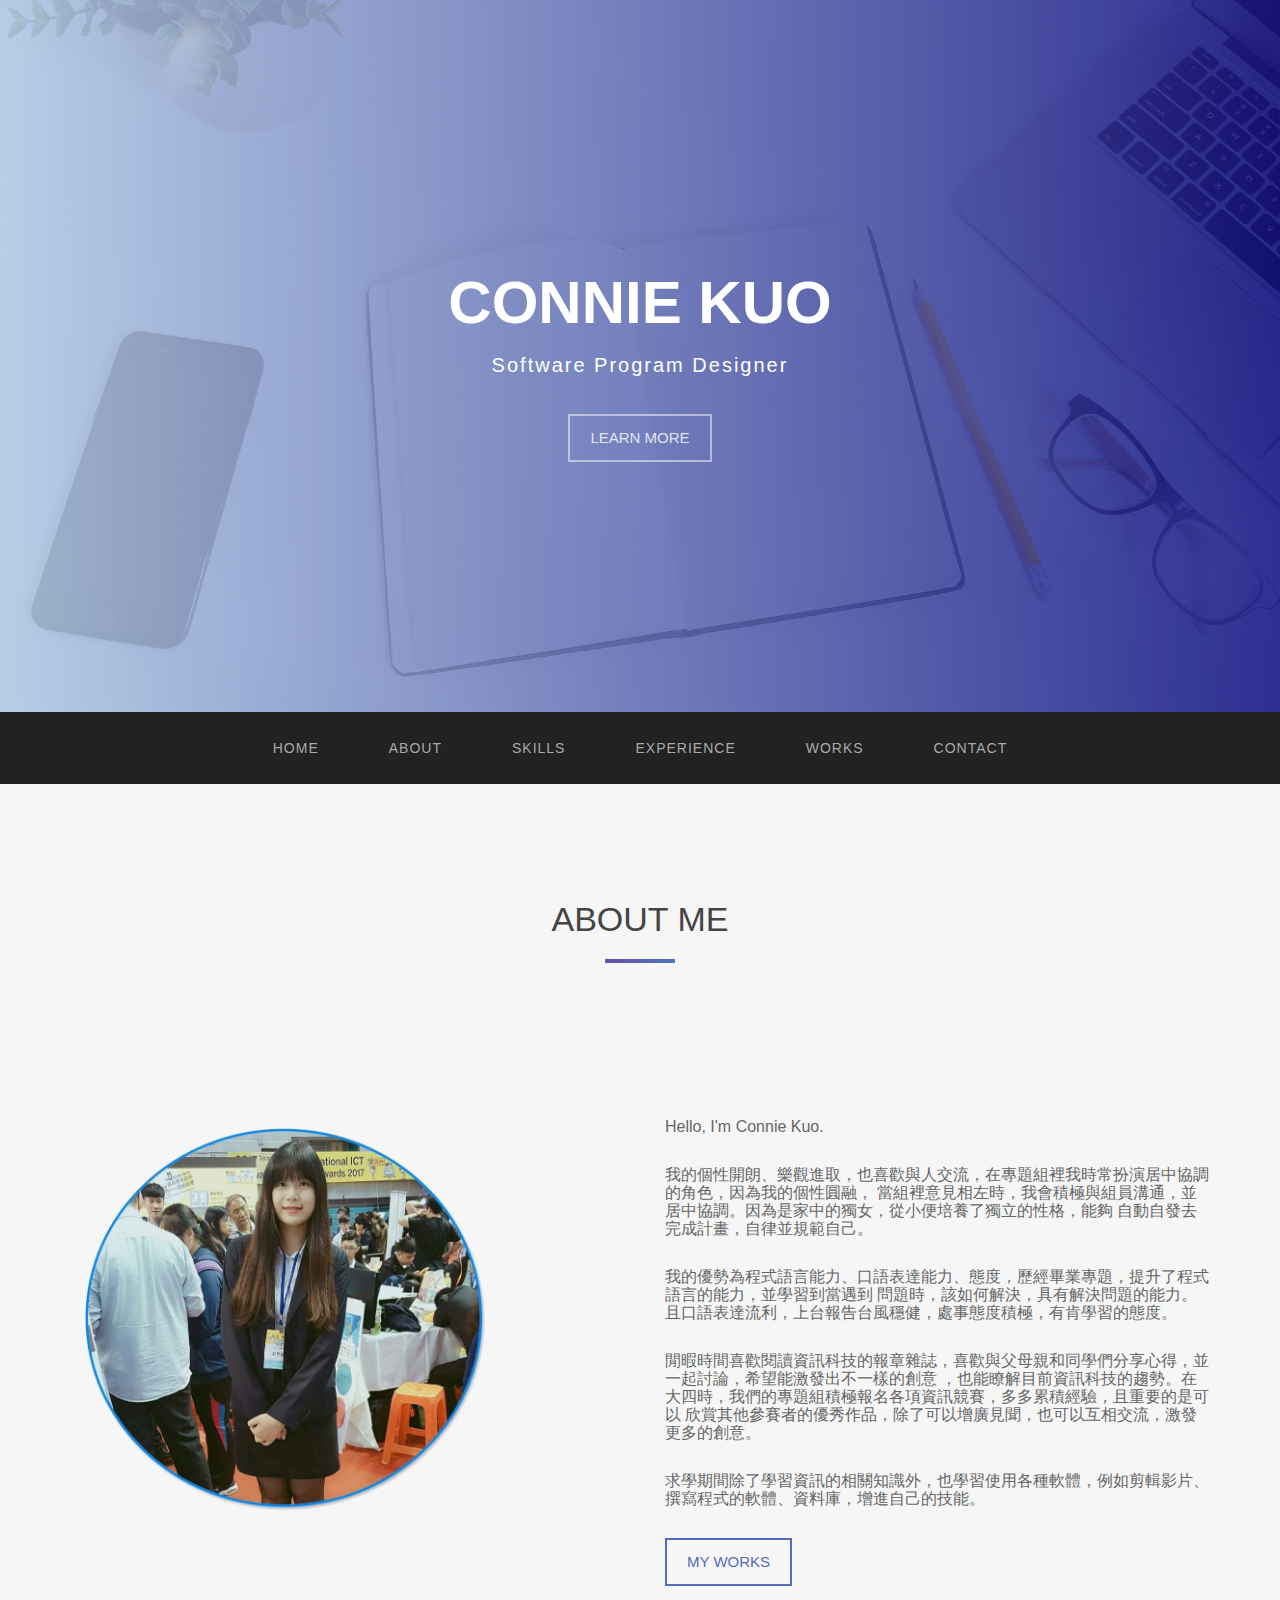
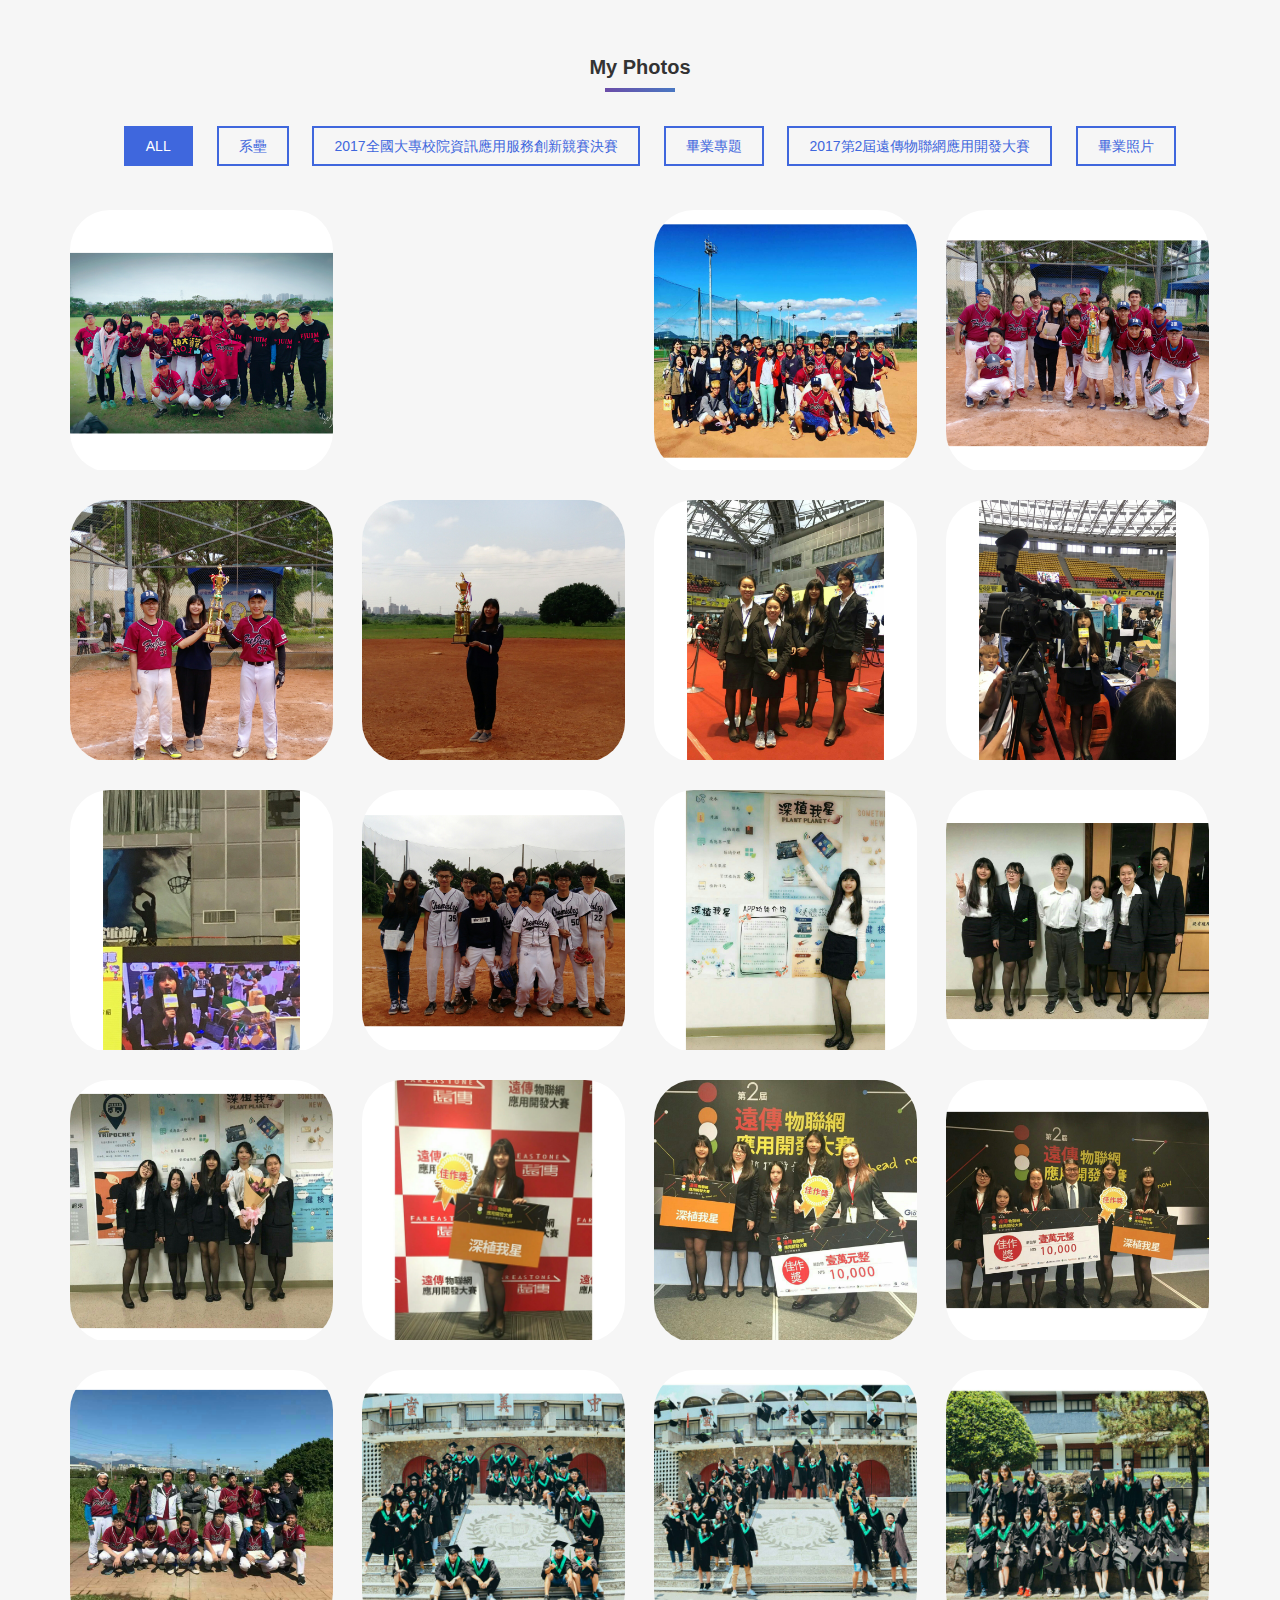
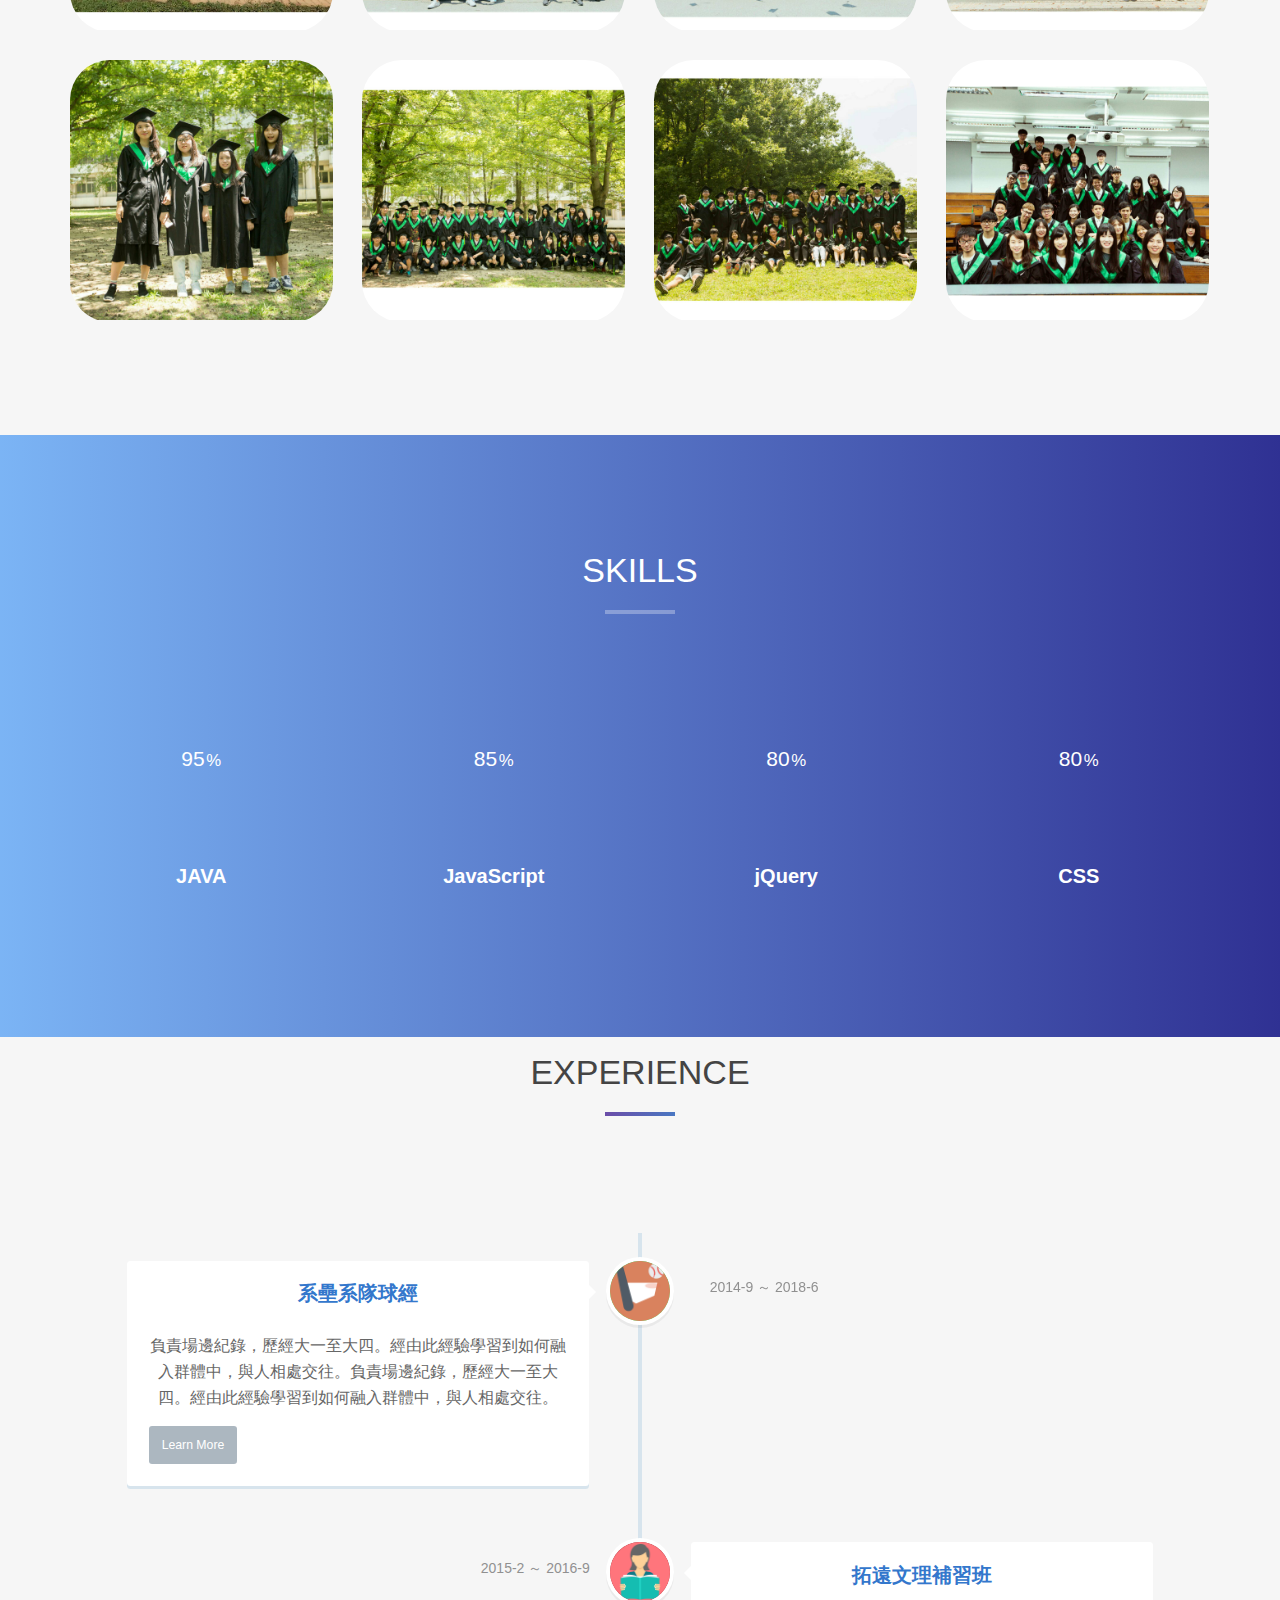
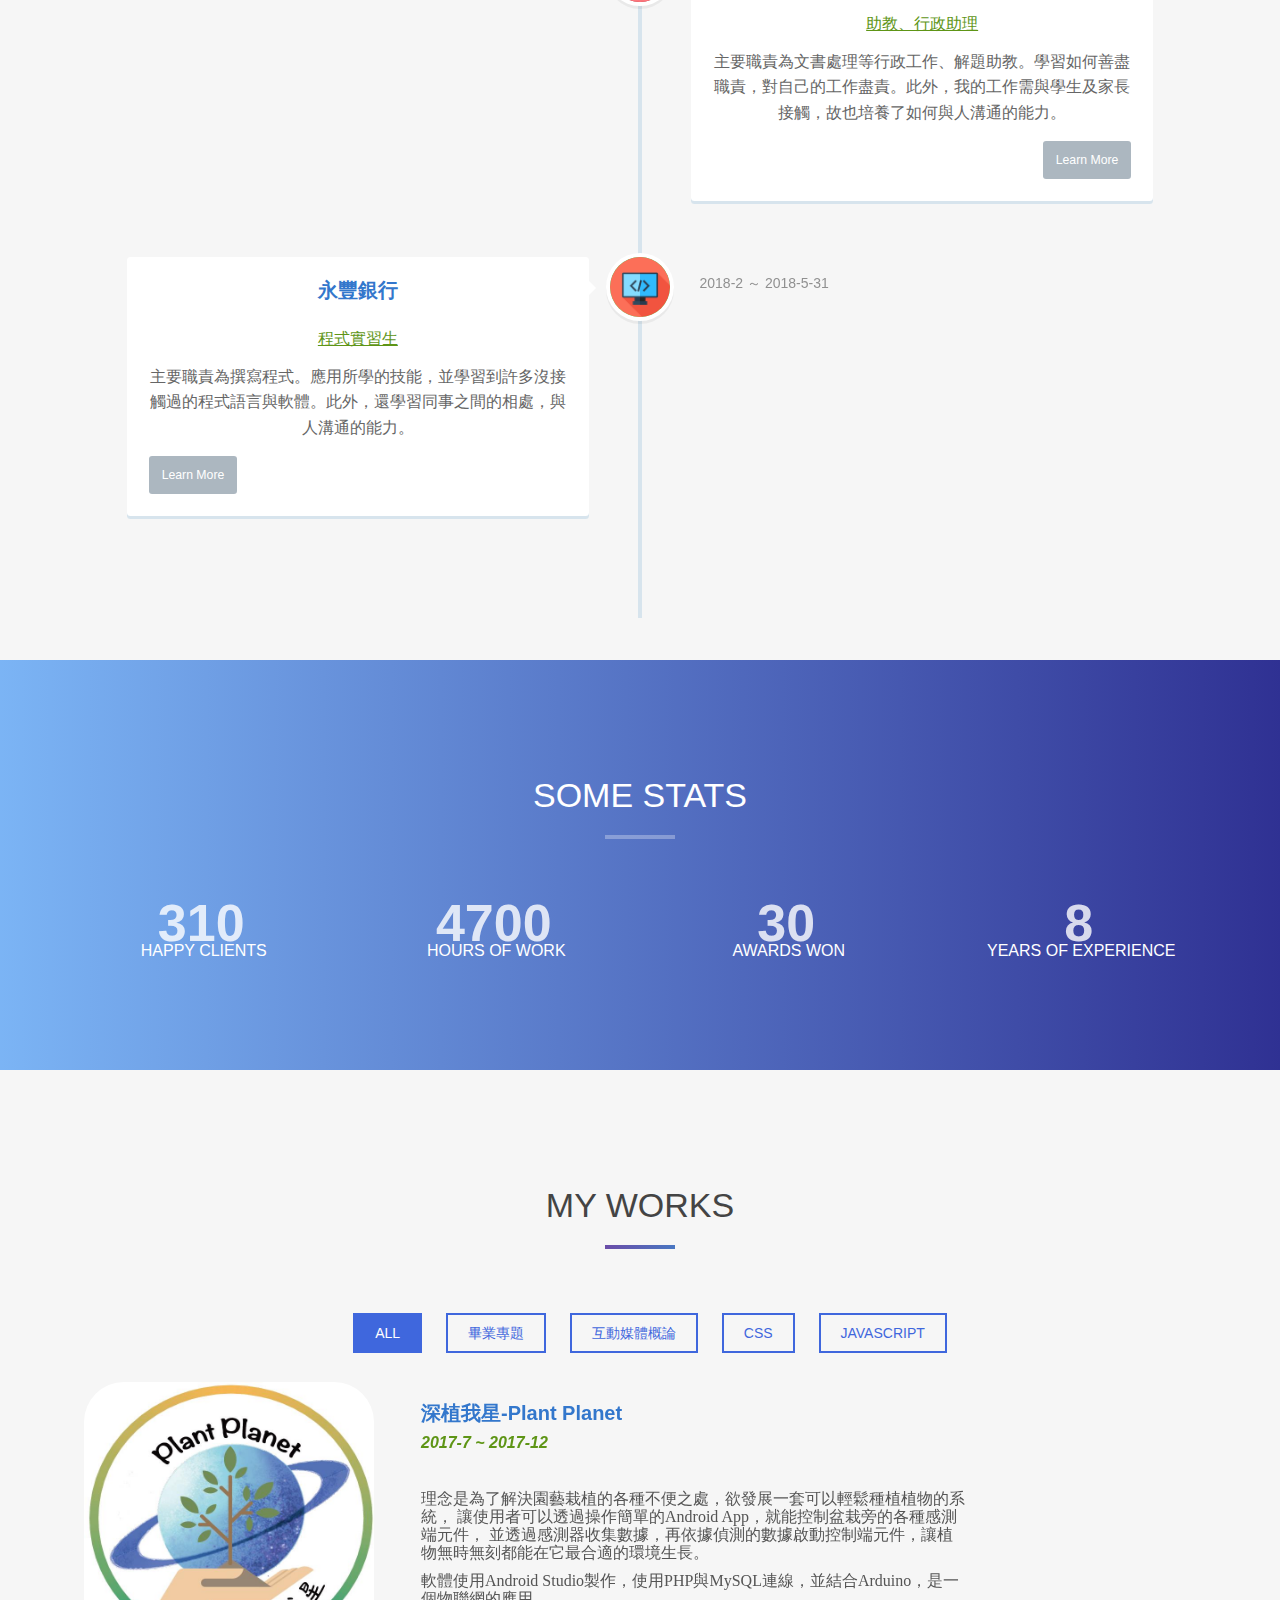
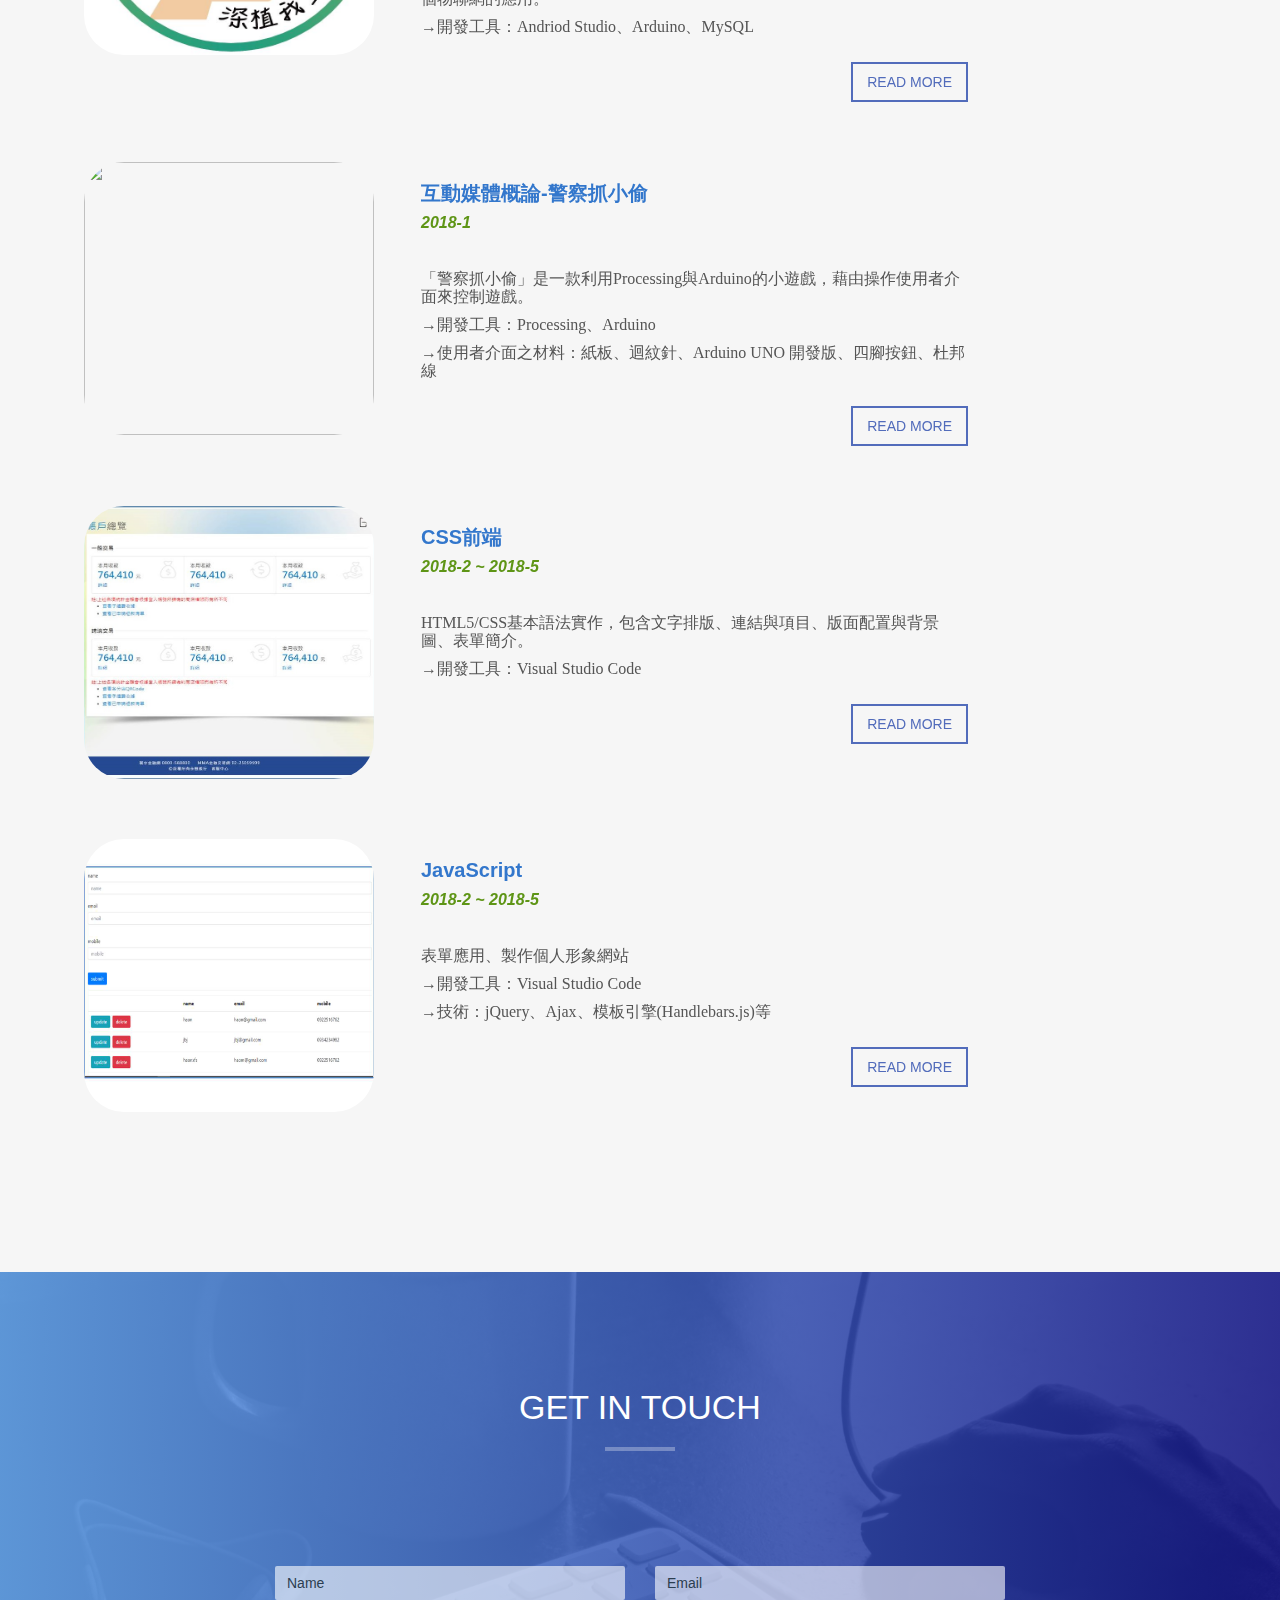
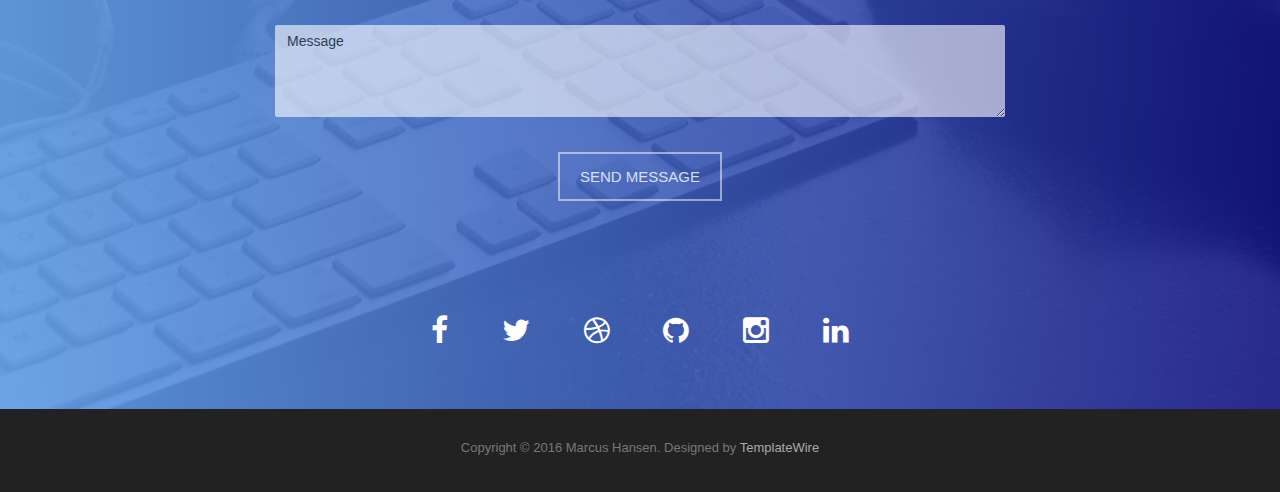
==== index.html @ d09a940c "PersonalWeb0522" ====
<!DOCTYPE html>
<html lang="en">

<head>
  <meta charset="utf-8">
  <meta name="viewport" content="width=device-width, initial-scale=1">
  <title>Marcus Hansen - UX Designer & Front End Developer</title>
  <meta name="description" content="">
  <meta name="author" content="">

  <!-- Favicons
    ================================================== -->
  <link rel="shortcut icon" href="img/favicon.ico" type="image/x-icon">
  <link rel="apple-touch-icon" href="img/apple-touch-icon.png">
  <link rel="apple-touch-icon" sizes="72x72" href="img/apple-touch-icon-72x72.png">
  <link rel="apple-touch-icon" sizes="114x114" href="img/apple-touch-icon-114x114.png">

  <!-- Bootstrap -->
  <link rel="stylesheet" type="text/css" href="css/bootstrap.css">
  <link rel="stylesheet" type="text/css" href="fonts/font-awesome/css/font-awesome.css">

  <!-- Stylesheet
    ================================================== -->
  <link rel="stylesheet" type="text/css" href="css/animate.css">
  <link rel="stylesheet" type="text/css" href="css/style.css">
  <link rel="stylesheet" type="text/css" href="css/jquery.fancybox.css">
  <link rel="stylesheet" type="text/css" href="css/prettyPhoto.css">

  <link href='http://fonts.googleapis.com/css?family=Lato:400,700,900,300' rel='stylesheet' type='text/css'>
  <link href='http://fonts.googleapis.com/css?family=Open+Sans:400,700,800,600,300' rel='stylesheet' type='text/css'>
  <script type="text/javascript" src="js/modernizr.custom.js"></script>

  <!-- HTML5 shim and Respond.js for IE8 support of HTML5 elements and media queries -->
  <!-- WARNING: Respond.js doesn't work if you view the page via file:// -->
  <!--[if lt IE 9]>
      <script src="https://oss.maxcdn.com/html5shiv/3.7.2/html5shiv.min.js"></script>
      <script src="https://oss.maxcdn.com/respond/1.4.2/respond.min.js"></script>
    <![endif]-->
</head>

<body id="page-top" data-spy="scroll" data-target=".navbar-fixed-top">

  <!-- Header -->
  <header id="header">
    <div class="intro text-center">
      <div class="overlay">
        <div class="container">
          <div class="row">
            <div class="intro-text">
              <h1>Connie Kuo</h1>
              <p>Software Program Designer</p>
              <a href="#about" class="btn btn-default btn-lg page-scroll">Learn More</a>
            </div>
          </div>
        </div>
      </div>
    </div>
  </header>
  <!-- Navigation -->
  <div id="nav">
    <nav class="navbar navbar-custom">
      <div class="container">
        <div class="navbar-header">
          <button type="button" class="navbar-toggle" data-toggle="collapse" data-target=".navbar-main-collapse">
            <i class="fa fa-bars"></i>
          </button>
        </div>

        <!-- Collect the nav links, forms, and other content for toggling -->
        <div class="collapse navbar-collapse navbar-main-collapse">
          <ul class="nav navbar-nav">
            <!-- Hidden li included to remove active class from about link when scrolled up past about section -->
            <li class="hidden">
              <a href="#page-top"></a>
            </li>
            <li>
              <a class="page-scroll" href="#page-top">Home</a>
            </li>
            <li>
              <a class="page-scroll" href="#about">About</a>
            </li>
            <li>
              <a class="page-scroll" href="#skills">Skills</a>
            </li>
            <li>
              <a class="page-scroll" href="#testimonials">Experience</a>
            </li>
            <li>
              <a class="page-scroll" href="#portfolio">Works</a>
            </li>
            <li>
              <a class="page-scroll" href="#contact">Contact</a>
            </li>
          </ul>
        </div>
      </div>
    </nav>
  </div>
  <!-- About Section -->
  <div id="about">
    <div class="container">
      <div class="section-title text-center center ">
        <h2>About Me</h2>
        <!-- <div>
          <p>My name is Connie Kuo</p>
        </div> -->
        <hr>
      </div>
      <div class="row">
        <div class="col-xs-12-about col-md-6">
          <img src="img/kuocircle.png" class="about" alt=""> </div>
        <div class="col-xs-12 col-md-6">
          <div class="about-text">
            <p>Hello, I'm Connie Kuo.</p>
            <p>我的個性開朗、樂觀進取，也喜歡與人交流，在專題組裡我時常扮演居中協調的角色，因為我的個性圓融， 當組裡意見相左時，我會積極與組員溝通，並居中協調。因為是家中的獨女，從小便培養了獨立的性格，能夠 自動自發去完成計畫，自律並規範自己。
            </p>
            <p>我的優勢為程式語言能力、口語表達能力、態度，歷經畢業專題，提升了程式語言的能力，並學習到當遇到 問題時，該如何解決，具有解決問題的能力。且口語表達流利，上台報告台風穩健，處事態度積極，有肯學習的態度。
            </p>
            <p>閒暇時間喜歡閱讀資訊科技的報章雜誌，喜歡與父母親和同學們分享心得，並一起討論，希望能激發出不一樣的創意 ，也能瞭解目前資訊科技的趨勢。在大四時，我們的專題組積極報名各項資訊競賽，多多累積經驗，且重要的是可以 欣賞其他參賽者的優秀作品，除了可以增廣見聞，也可以互相交流，激發更多的創意。
            </p>
            <p>求學期間除了學習資訊的相關知識外，也學習使用各種軟體，例如剪輯影片、撰寫程式的軟體、資料庫，增進自己的技能。</p>
            <a href="#portfolio" class="btn btn-primary btn-lg page-scroll">My Works</a>
          </div>
        </div>
      </div>

      <!-- My Photos -->
      <div class="head_title text-center">

        <h4>My Photos</h4>
        <hr>
      </div>
      <div class="categories">
        <ul class="cat">
          <li>
            <ol class="type">
              <li>
                <a href="#" data-filter="*" class="active">All</a>
              </li>
              <li>
                <a href="#" data-filter=".baseball">系壘</a>
              </li>
              <li>
                <a href="#" data-filter=".game1">2017全國大專校院資訊應用服務創新競賽決賽</a>
              </li>
              <li>
                <a href="#" data-filter=".project">畢業專題</a>
              </li>
              <li>
                <a href="#" data-filter=".game2">2017第2屆遠傳物聯網應用開發大賽</a>
              </li>
              <li>
                <a href="#" data-filter=".graduation">畢業照片</a>
              </li>
            </ol>
          </li>
        </ul>
        <div class="clearfix"></div>
      </div>

      <div class="row">

        <div class="portfolio-items">
          <div class="col-sm-6 col-md-3 col-lg-3 baseball">
            <div class="portfolio-item">
              <div class="hover-bg">
                <a href="img/photo1.jpg" title="2017-1-21 大資盃" rel="prettyPhoto">
                  <div class="hover-text">
                    <h4>大資盃</h4>
                    <small>2017-1-21</small>
                  </div>
                  <img src="img/photo1.jpg" class="img-responsive" alt=""> </a>
              </div>
            </div>
          </div>
          <div class="col-sm-6 col-md-3 col-lg-3 baseball">
            <div class="portfolio-item">
              <div class="hover-bg">
                <a href="img/photo2.jpg" title="2017-4-23 資管盃" rel="prettyPhoto">
                  <div class="hover-text">
                    <h4>資管盃</h4>
                    <small>2017-4-23</small>
                  </div>
                  <img src="img/photo2.jpg" class="img-responsive" alt=""> </a>
              </div>
            </div>
          </div>
          <div class="col-sm-6 col-md-3 col-lg-3 baseball">
            <div class="portfolio-item">
              <div class="hover-bg">
                <a href="img/photo3.jpg" title="2017-1-4 聯盟賽" rel="prettyPhoto">
                  <div class="hover-text">
                    <h4>聯盟賽</h4>
                    <small>2017-1-4</small>
                  </div>
                  <img src="img/photo3.jpg" class="img-responsive" alt=""> </a>
              </div>
            </div>
          </div>
          <div class="col-sm-6 col-md-3 col-lg-3 baseball">
            <div class="portfolio-item">
              <div class="hover-bg">
                <a href="img/photo4.jpg" title="2017-5-7 北資盃 季軍" rel="prettyPhoto">
                  <div class="hover-text">
                    <h4>北資盃 季軍</h4>
                    <small>2017-5-7</small>
                  </div>
                  <img src="img/photo4.jpg" class="img-responsive" alt=""> </a>
              </div>
            </div>
          </div>
          <div class="col-sm-6 col-md-3 col-lg-3 baseball">
            <div class="portfolio-item">
              <div class="hover-bg">
                <a href="img/photo5.jpg" title="2017-5-7 北資盃 季軍" rel="prettyPhoto">
                  <div class="hover-text">
                    <h4>北資盃 季軍</h4>
                    <small>2017-5-7</small>
                  </div>
                  <img src="img/photo5.jpg" class="img-responsive" alt=""> </a>
              </div>
            </div>
          </div>
          <div class="col-sm-6 col-md-3 col-lg-3 baseball">
            <div class="portfolio-item">
              <div class="hover-bg">
                <a href="img/photo6.jpg" title="2017-5-7 北資盃 季軍" rel="prettyPhoto">
                  <div class="hover-text">
                    <h4>北資盃 季軍</h4>
                    <small>2017-5-7</small>
                  </div>
                  <img src="img/photo6.jpg" class="img-responsive" alt=""> </a>
              </div>
            </div>
          </div>
          <div class="col-sm-6 col-md-3 col-lg-3 branding game1">
            <div class="portfolio-item">
              <div class="hover-bg">
                <a href="img/photo7.jpg" title="2017全國大專校院資訊應用服務創新競賽決賽" rel="prettyPhoto">
                  <div class="hover-text">
                    <h4>2017全國大專校院資訊應用服務創新競賽決賽</h4>
                    <small>2017-11-4</small>
                  </div>
                  <img src="img/photo7.jpg" class="img-responsive" alt=""> </a>
              </div>
            </div>
          </div>
          <div class="col-sm-6 col-md-3 col-lg-3 game1">
            <div class="portfolio-item">
              <div class="hover-bg">
                <a href="img/photo8.jpg" title="2017全國大專校院資訊應用服務創新競賽決賽" rel="prettyPhoto">
                  <div class="hover-text">
                    <h4>2017全國大專校院資訊應用服務創新競賽決賽</h4>
                    <small>2017-11-4</small>
                  </div>
                  <img src="img/photo8.jpg" class="img-responsive" alt=""> </a>
              </div>
            </div>
          </div>
          <div class="col-sm-6 col-md-3 col-lg-3 game1">
            <div class="portfolio-item">
              <div class="hover-bg">
                <a href="img/photo9.jpg" title="2017全國大專校院資訊應用服務創新競賽決賽" rel="prettyPhoto">
                  <div class="hover-text">
                    <h4>2017全國大專校院資訊應用服務創新競賽決賽</h4>
                    <small>2017-11-4</small>
                  </div>
                  <img src="img/photo9.jpg" class="img-responsive" alt=""> </a>
              </div>
            </div>
          </div>
          <div class="col-sm-6 col-md-3 col-lg-3 baseball">
            <div class="portfolio-item">
              <div class="hover-bg">
                <a href="img/photo10.jpg" title="2017-5-7 新生盃" rel="prettyPhoto">
                  <div class="hover-text">
                    <h4>新生盃</h4>
                    <small>2017-5-7</small>
                  </div>
                  <img src="img/photo10.jpg" class="img-responsive" alt=""> </a>
              </div>
            </div>
          </div>
          <div class="col-sm-6 col-md-3 col-lg-3 project">
            <div class="portfolio-item">
              <div class="hover-bg">
                <a href="img/photo11.jpg" title="畢業專題" rel="prettyPhoto">
                  <div class="hover-text">
                    <h4>畢業專題</h4>
                    <small>2017-12-16</small>
                  </div>
                  <img src="img/photo11.jpg" class="img-responsive" alt=""> </a>
              </div>
            </div>
          </div>
          <div class="col-sm-6 col-md-3 col-lg-3 project">
            <div class="portfolio-item">
              <div class="hover-bg">
                <a href="img/photo12.jpg" title="畢業專題" rel="prettyPhoto">
                  <div class="hover-text">
                    <h4>畢業專題</h4>
                    <small>2017-12-16</small>
                  </div>
                  <img src="img/photo12.jpg" class="img-responsive" alt=""> </a>
              </div>
            </div>
          </div>
          <div class="col-sm-6 col-md-3 col-lg-3 project">
            <div class="portfolio-item">
              <div class="hover-bg">
                <a href="img/photo13.jpg" title="畢業專題" rel="prettyPhoto">
                  <div class="hover-text">
                    <h4>畢業專題</h4>
                    <small>2017-12-16</small>
                  </div>
                  <img src="img/photo13.jpg" class="img-responsive" alt=""> </a>
              </div>
            </div>
          </div>
          <div class="col-sm-6 col-md-3 col-lg-3 game2">
            <div class="portfolio-item">
              <div class="hover-bg">
                <a href="img/photo14.jpg" title="2017第2屆遠傳物聯網應用開發大賽" rel="prettyPhoto">
                  <div class="hover-text">
                    <h4>2017 第2屆遠傳物聯網應用開發大賽</h4>
                    <small>2017-12-19</small>
                  </div>
                  <img src="img/photo14.jpg" class="img-responsive" alt=""> </a>
              </div>
            </div>
          </div>
          <div class="col-sm-6 col-md-3 col-lg-3 game2">
            <div class="portfolio-item">
              <div class="hover-bg">
                <a href="img/photo15.jpg" title="2017第2屆遠傳物聯網應用開發大賽" rel="prettyPhoto">
                  <div class="hover-text">
                    <h4>2017 第2屆遠傳物聯網應用開發大賽</h4>
                    <small>2017-12-19</small>
                  </div>
                  <img src="img/photo15.jpg" class="img-responsive" alt=""> </a>
              </div>
            </div>
          </div>
          <div class="col-sm-6 col-md-3 col-lg-3 game2">
            <div class="portfolio-item">
              <div class="hover-bg">
                <a href="img/photo16.jpg" title="2017第2屆遠傳物聯網應用開發大賽" rel="prettyPhoto">
                  <div class="hover-text">
                    <h4>2017 第2屆遠傳物聯網應用開發大賽</h4>
                    <small>2017-12-19</small>
                  </div>
                  <img src="img/photo16.jpg" class="img-responsive" alt=""> </a>
              </div>
            </div>
          </div>
          <div class="col-sm-6 col-md-3 col-lg-3 baseball">
            <div class="portfolio-item">
              <div class="hover-bg">
                <a href="img/photo17.jpg" title="2018-3-10 真理盃" rel="prettyPhoto">
                  <div class="hover-text">
                    <h4>真理盃</h4>
                    <small>2018-3-10</small>
                  </div>
                  <img src="img/photo17.jpg" class="img-responsive" alt=""> </a>
              </div>
            </div>
          </div>
          <div class="col-sm-6 col-md-3 col-lg-3 graduation">
            <div class="portfolio-item">
              <div class="hover-bg">
                <a href="img/photo18.jpg" title="103級資管乙班畢業合照" rel="prettyPhoto">
                  <div class="hover-text">
                    <h4>103級資管乙班畢業合照</h4>
                    <small>2018-5-18</small>
                  </div>
                  <img src="img/photo18.jpg" class="img-responsive" alt=""> </a>
              </div>
            </div>
          </div>
          <div class="col-sm-6 col-md-3 col-lg-3 graduation">
            <div class="portfolio-item">
              <div class="hover-bg">
                <a href="img/photo19.jpg" title="103級資管乙班畢業合照" rel="prettyPhoto">
                  <div class="hover-text">
                    <h4>103級資管乙班畢業合照</h4>
                    <small>2018-5-18</small>
                  </div>
                  <img src="img/photo19.jpg" class="img-responsive" alt=""> </a>
              </div>
            </div>
          </div>
          <div class="col-sm-6 col-md-3 col-lg-3 graduation">
            <div class="portfolio-item">
              <div class="hover-bg">
                <a href="img/photo20.jpg" title="103級資管乙班畢業合照" rel="prettyPhoto">
                  <div class="hover-text">
                    <h4>103級資管乙班畢業合照</h4>
                    <small>2018-5-18</small>
                  </div>
                  <img src="img/photo20.jpg" class="img-responsive" alt=""> </a>
              </div>
            </div>
          </div>
          <div class="col-sm-6 col-md-3 col-lg-3 graduation">
            <div class="portfolio-item">
              <div class="hover-bg">
                <a href="img/photo21.jpg" title="103級資管乙班畢業合照" rel="prettyPhoto">
                  <div class="hover-text">
                    <h4>103級資管乙班畢業合照</h4>
                    <small>2018-5-18</small>
                  </div>
                  <img src="img/photo21.jpg" class="img-responsive" alt=""> </a>
              </div>
            </div>
          </div>
          <div class="col-sm-6 col-md-3 col-lg-3 graduation">
            <div class="portfolio-item">
              <div class="hover-bg">
                <a href="img/photo22.jpg" title="103級資管乙班畢業合照" rel="prettyPhoto">
                  <div class="hover-text">
                    <h4>103級資管乙班畢業合照</h4>
                    <small>2018-5-18</small>
                  </div>
                  <img src="img/photo22.jpg" class="img-responsive" alt=""> </a>
              </div>
            </div>
          </div>
          <div class="col-sm-6 col-md-3 col-lg-3 graduation">
            <div class="portfolio-item">
              <div class="hover-bg">
                <a href="img/photo23.jpg" title="103級資管乙班畢業合照" rel="prettyPhoto">
                  <div class="hover-text">
                    <h4>103級資管乙班畢業合照</h4>
                    <small>2018-5-18</small>
                  </div>
                  <img src="img/photo23.jpg" class="img-responsive" alt=""> </a>
              </div>
            </div>
          </div>
          <div class="col-sm-6 col-md-3 col-lg-3 graduation">
            <div class="portfolio-item">
              <div class="hover-bg">
                <a href="img/photo24.jpg" title="103級資管乙班畢業合照" rel="prettyPhoto">
                  <div class="hover-text">
                    <h4>103級資管乙班畢業合照</h4>
                    <small>2018-5-18</small>
                  </div>
                  <img src="img/photo24.jpg" class="img-responsive" alt=""> </a>
              </div>
            </div>
          </div>


        </div>
      </div>

    </div>
  </div>
  <!-- Skills Section -->
  <div id="skills" class="text-center">
    <div class="container">
      <div class="section-title center">
        <h2>Skills</h2>
        <hr>
      </div>
      <div class="row">
        <div class="col-md-3 col-sm-6 skill">
          <span class="chart" data-percent="95">
            <span class="percent">95</span>
          </span>
          <h4>JAVA</h4>
        </div>
        <div class="col-md-3 col-sm-6 skill">
          <span class="chart" data-percent="85">
            <span class="percent">85</span>
          </span>
          <h4>JavaScript</h4>
        </div>
        <div class="col-md-3 col-sm-6 skill">
          <span class="chart" data-percent="80">
            <span class="percent">80</span>
          </span>
          <h4>jQuery</h4>
        </div>
        <div class="col-md-3 col-sm-6 skill">
          <span class="chart" data-percent="80">
            <span class="percent">80</span>
          </span>
          <h4>CSS</h4>
        </div>

      </div>
    </div>
  </div>
  <!-- Testimonials Section -->
  <div id="testimonials" class="text-center">
    <div class="container">
      <div class="section-title center">
        <h2>Experience</h2>
        <hr>
      </div>

      <section id="cd-timeline" class="cd-container">
        <div class="cd-timeline-block">
          <div class="cd-timeline-img cd-picture">
            <img src="img/baseball.png" alt="Picture">
          </div>

          <div class="cd-timeline-content">
            <h2>系壘系隊球經</h2>
            <p>負責場邊紀錄，歷經大一至大四。經由此經驗學習到如何融入群體中，與人相處交往。負責場邊紀錄，歷經大一至大四。經由此經驗學習到如何融入群體中，與人相處交往。</p>
            <a href="http://www.helloweba.net/javascript/285.html" class="cd-read-more" target="_blank">Learn More</a>
            <span class="cd-date">2014-9 ～ 2018-6</span>
          </div>
        </div>
        <div class="cd-timeline-block">
          <div class="cd-timeline-img cd-movie">
            <img src="img/learning.png" alt="Movie">
          </div>

          <div class="cd-timeline-content">
            <h2>拓遠文理補習班</h2>
            <div class="job">
              <u>助教、行政助理</u>
            </div>
            <p>主要職責為文書處理等行政工作、解題助教。學習如何善盡職責，對自己的工作盡責。此外，我的工作需與學生及家長接觸，故也培養了如何與人溝通的能力。</p>
            <a href="http://www.helloweba.net/javascript/284.html" class="cd-read-more" target="_blank">Learn More</a>
            <span class="cd-date">2015-2 ～ 2016-9</span>
          </div>
        </div>
        <div class="cd-timeline-block">
          <div class="cd-timeline-img cd-picture">
            <img src="img/programmer.png" alt="Picture">
          </div>

          <div class="cd-timeline-content">
            <h2>永豐銀行</h2>
            <div class="job">
              <u>程式實習生</u>
            </div>
            <p>主要職責為撰寫程式。應用所學的技能，並學習到許多沒接觸過的程式語言與軟體。此外，還學習同事之間的相處，與人溝通的能力。</p>
            <a href="http://www.helloweba.net/javascript/283.html" class="cd-read-more" target="_blank">Learn More</a>
            <span class="cd-date">2018-2 ～ 2018-5-31</span>
          </div>
        </div>

        <div class="ad_76090">
          <script src="/js/ad_js/bd_76090.js" type="text/javascript"></script>
        </div>
        <br/>
      </section>


    </div>
  </div>
  </div>

  <!-- <div id="testimonials" class="text-center">
    <div class="container">
      <div class="section-title center">
        <h2>Experience</h2>
        <hr>
      </div>
      <div class="row">
        <div class="col-md-10 col-md-offset-1">
          <div class="row testimonials">
            <div class="col-sm-4">
              <blockquote>
                <i class="fa fa-quote-left"></i>
                <p>Lorem ipsum dolor sit amet, consectetur adipiscing elitduis sed dapibus leo nec ornare.</p>
                <div class="clients-name">
                  <p>
                    <strong>John Doe</strong>
                    <br>
                    <em>CEO, Company Inc.</em>
                  </p>
                </div>
              </blockquote>
            </div>
            <div class="col-sm-4">
              <blockquote>
                <i class="fa fa-quote-left"></i>
                <p>Lorem ipsum dolor sit amet, consectetur adipiscing elitduis sed dapibus leo nec ornare.</p>
                <div class="clients-name">
                  <p>
                    <strong>Jane Doe</strong>
                    <br>
                    <em>CEO, Company Inc.</em>
                  </p>
                </div>
              </blockquote>
            </div>
            <div class="col-sm-4">
              <blockquote>
                <i class="fa fa-quote-left"></i>
                <p>Lorem ipsum dolor sit amet, consectetur adipiscing elitduis sed dapibus leo nec ornare.</p>
                <div class="clients-name">
                  <p>
                    <strong>Chris Smith</strong>
                    <br>
                    <em>CEO, Company Inc.</em>
                  </p>
                </div>
              </blockquote>
            </div>
          </div>
        </div>
      </div>
    </div>
  </div> -->
  <!-- Achievements Section -->
  <div id="achievements" class="text-center">
    <div class="container">
      <div class="section-title center">
        <h2>Some Stats</h2>
        <hr>
      </div>
      <div class="row">
        <div class="col-md-3 col-sm-3 wow fadeInDown" data-wow-delay="200ms">
          <div class="achievement-box">
            <span class="count">310</span>
            <h4>Happy Clients</h4>
          </div>
        </div>
        <div class="col-md-3 col-sm-3 wow fadeInDown" data-wow-delay="400ms">
          <div class="achievement-box">
            <span class="count">4700</span>
            <h4>Hours of Work</h4>
          </div>
        </div>
        <div class="col-md-3 col-sm-3 wow fadeInDown" data-wow-delay="600ms">
          <div class="achievement-box">
            <span class="count">30</span>
            <h4>Awards Won</h4>
          </div>
        </div>
        <div class="col-md-3 col-sm-3 wow fadeInDown" data-wow-delay="800ms">
          <div class="achievement-box">
            <span class="count">8</span>
            <h4>Years of Experience</h4>
          </div>
        </div>
      </div>
    </div>
  </div>

  <!-- Work Section -->
  <div id="portfolio">
    <div class="container">
      <div class="section-title text-center center">
        <h2>My Works</h2>
        <hr>
      </div>
      <div class="categories">
        <ul class="cat">
          <li>
            <ol class="type">
              <li>
                <a href="#" data-filter="*" class="active">All</a>
              </li>
              <li>
                <a href="#" data-filter=".project">畢業專題</a>
              </li>
              <li>
                <a href="#" data-filter=".arduino">互動媒體概論</a>
              </li>
              <li>
                <a href="#" data-filter=".css">CSS</a>
              </li>
              <li>
                <a href="#" data-filter=".js">JavaScript</a>
              </li>
            </ol>
          </li>
        </ul>
        <div class="clearfix"></div>
      </div>
      <!-- 畢業專題 -->

      <div class="s-media-left s-layout-mediaLeft s-repeatable">
        <div>
          <div class="portfolio-items">

            <div data-sorting-index="0" class="s-repeatable-item project">

              <div class="clearfix">
                <!-- img -->
                <div class="s-rva">
                  <div class="s-item-media-wrapper five columns offset-one s-left-in-row s-rva-media">
                    <div class="s-item-media-group">
                      <div class="s-component s-media">
                        <div>
                          <div class="s-component-content">
                            <div>
                              <div class="s-ratio-box" style="max-width: 720px; max-height: 585px;">
                                <div class="s-ratio-fill" style="padding-bottom: 94%;"></div>
                                <div>
                                  <img alt title class="crop-default lazyloaded" data-description width="720" height="585" src="img/plantplanet.jpg">
                                </div>
                              </div>
                            </div>
                          </div>
                        </div>
                      </div>
                    </div>
                  </div>
                  <!-- words -->

                  <div class="nine columns s-right-in-row s-rva-text">
                    <div class="s-item-text-group half-offset-left s-animation-page-slide_in">
                      <div class="s-item-title">
                        <div class="s-component s-text">
                          <h3 class="s-component-content s-font-heading">
                            <p>
                              <a href="img/plantplanet.jpg" title="Project description" rel="prettyPhoto">深植我星-Plant Planet</a>
                            </p>
                          </h3>
                        </div>
                      </div>
                      <div class="s-item-subtitle">
                        <div class="s-component s-text">
                          <h6 class="s-component-content s-font-body">
                            <p>
                              <strong>
                                <strong></strong>
                                <em>2017-7 ~ 2017-12</em>
                              </strong>
                            </p>
                          </h6>
                        </div>
                      </div>
                      <div class="s-item-text">
                        <div class="s-component s-text">
                          <div class="s-component-content s-font-body">
                            <!-- <p>
                              <strong>Los Angeles & New York</strong>
                            </p> -->
                            <p>&nbsp;</p>
                            <p>
                              理念是為了解決園藝栽植的各種不便之處，欲發展一套可以輕鬆種植植物的系統， 讓使用者可以透過操作簡單的Android App，就能控制盆栽旁的各種感測端元件， 並透過感測器收集數據，再依據偵測的數據啟動控制端元件，讓植物無時無刻都能在它最合適的環境生長。
                            </p>
                            <p>
                              軟體使用Android Studio製作，使用PHP與MySQL連線，並結合Arduino，是一個物聯網的應用。
                            </p>
                            <p>→開發工具：Andriod Studio、Arduino、MySQL</p>
                          </div>
                        </div>
                      </div>
                      <div class>
                        <div class="s-text-button">
                          <div class="s-button s-component">
                            <div>
                              <div class="s-component-content s-component-content-button">
                                <a class="s-common-button s-font-body s-small-button btn btn-primary btn-lg page-scroll" href="./project.html" data-component="button"
                                  target="_blank">Read More</a>
                              </div>
                            </div>
                          </div>
                        </div>
                      </div>
                      <div class></div>



                    </div>

                  </div>
                </div>
              </div>


            </div>


            <!-- 互動媒體 -->

            <div data-sorting-index="1" class="s-repeatable-item arduino">

              <div class="clearfix">
                <!-- img -->
                <div class="s-rva">
                  <div class="s-item-media-wrapper five columns offset-one s-left-in-row s-rva-media">
                    <div class="s-item-media-group">
                      <div class="s-component s-media">
                        <div>
                          <div class="s-component-content">
                            <div>
                              <div class="s-ratio-box" style="max-width: 720px; max-height: 585px;">
                                <div class="s-ratio-fill" style="padding-bottom: 94%;"></div>
                                <div>
                                  <img alt title class="crop-default lazyloaded" data-description width="720" height="585" src="img/Hw10.jpg">
                                </div>
                              </div>
                            </div>
                          </div>
                        </div>
                      </div>
                    </div>
                  </div>
                  <!-- words -->

                  <div class="nine columns s-right-in-row s-rva-text">
                    <div class="s-item-text-group half-offset-left s-animation-page-slide_in">
                      <div class="s-item-title">
                        <div class="s-component s-text">
                          <h3 class="s-component-content s-font-heading">
                            <p>
                              <a href="img/Hw10.jpg" title="Project description" rel="prettyPhoto">互動媒體概論-警察抓小偷</a>

                            </p>
                          </h3>
                        </div>
                      </div>
                      <div class="s-item-subtitle">
                        <div class="s-component s-text">
                          <h6 class="s-component-content s-font-body">
                            <p>
                              <strong>
                                <strong></strong>
                                <em>2018-1</em>
                              </strong>
                            </p>
                          </h6>
                        </div>
                      </div>
                      <div class="s-item-text">
                        <div class="s-component s-text">
                          <div class="s-component-content s-font-body">
                            <!-- <p>
                              <strong>Los Angeles & New York</strong>
                            </p> -->
                            <p>&nbsp;</p>
                            <p>
                              「警察抓小偷」是一款利用Processing與Arduino的小遊戲，藉由操作使用者介面來控制遊戲。
                            </p>
                            <p>
                              →開發工具：Processing、Arduino</p>
                            <p>→使用者介面之材料：紙板、迴紋針、Arduino UNO 開發版、四腳按鈕、杜邦線</p>
                          </div>
                        </div>
                      </div>

                      <div class>
                        <div class="s-text-button">
                          <div class="s-button s-component">
                            <div>
                              <div class="s-component-content s-component-content-button">
                                <a class="s-common-button s-font-body s-small-button btn btn-primary btn-lg page-scroll" href="./arduino.html" data-component="button"
                                  target="_blank">Read More</a>
                              </div>
                            </div>
                          </div>
                        </div>
                      </div>

                      <div class></div>
                    </div>
                  </div>
                </div>
              </div>

            </div>

            <!-- css -->

            <div data-sorting-index="1" class="s-repeatable-item css">

              <div class="clearfix">
                <!-- img -->
                <div class="s-rva">
                  <div class="s-item-media-wrapper five columns offset-one s-left-in-row s-rva-media">
                    <div class="s-item-media-group">
                      <div class="s-component s-media">
                        <div>
                          <div class="s-component-content">
                            <div>
                              <div class="s-ratio-box" style="max-width: 720px; max-height: 585px;">
                                <div class="s-ratio-fill" style="padding-bottom: 94%;"></div>
                                <div>
                                  <img alt title class="crop-default lazyloaded" data-description width="720" height="585" src="img/css.jpg">
                                </div>
                              </div>
                            </div>
                          </div>
                        </div>
                      </div>
                    </div>
                  </div>
                  <!-- words -->

                  <div class="nine columns s-right-in-row s-rva-text">
                    <div class="s-item-text-group half-offset-left s-animation-page-slide_in">
                      <div class="s-item-title">
                        <div class="s-component s-text">
                          <h3 class="s-component-content s-font-heading">
                            <p>
                              <a href="img/css.jpg" title="Project description" rel="prettyPhoto">CSS前端</a>

                            </p>
                          </h3>
                        </div>
                      </div>
                      <div class="s-item-subtitle">
                        <div class="s-component s-text">
                          <h6 class="s-component-content s-font-body">
                            <p>
                              <strong>
                                <strong></strong>
                                <em>2018-2 ~ 2018-5</em>
                              </strong>
                            </p>
                          </h6>
                        </div>
                      </div>
                      <div class="s-item-text">
                        <div class="s-component s-text">
                          <div class="s-component-content s-font-body">
                            <!-- <p>
                              <strong>Los Angeles & New York</strong>
                            </p> -->
                            <p>&nbsp;</p>
                            <p>
                              HTML5/CSS基本語法實作，包含文字排版、連結與項目、版面配置與背景圖、表單簡介。
                            </p>
                            <p>→開發工具：Visual Studio Code</p>
                          </div>
                        </div>
                      </div>

                      <div class>
                        <div class="s-text-button">
                          <div class="s-button s-component">
                            <div>
                              <div class="s-component-content s-component-content-button">
                                <a class="s-common-button s-font-body s-small-button btn btn-primary btn-lg page-scroll" href="./css.html" data-component="button"
                                  target="_blank">Read More</a>
                              </div>
                            </div>
                          </div>
                        </div>
                      </div>

                      <div class></div>
                    </div>
                  </div>
                </div>
              </div>
            </div>


            <!-- JavaScript -->

            <div data-sorting-index="1" class="s-repeatable-item js">

              <div class="clearfix">
                <!-- img -->
                <div class="s-rva">
                  <div class="s-item-media-wrapper five columns offset-one s-left-in-row s-rva-media">
                    <div class="s-item-media-group">
                      <div class="s-component s-media">
                        <div>
                          <div class="s-component-content">
                            <div>
                              <div class="s-ratio-box" style="max-width: 720px; max-height: 585px;">
                                <div class="s-ratio-fill" style="padding-bottom: 94%;"></div>
                                <div>
                                  <img alt title class="crop-default lazyloaded" data-description width="720" height="585" src="img/js.jpg">
                                </div>
                              </div>
                            </div>
                          </div>
                        </div>
                      </div>
                    </div>
                  </div>
                  <!-- words -->

                  <div class="nine columns s-right-in-row s-rva-text">
                    <div class="s-item-text-group half-offset-left s-animation-page-slide_in">
                      <div class="s-item-title">
                        <div class="s-component s-text">
                          <h3 class="s-component-content s-font-heading">
                            <p>
                              <a href="img/js.jpg" title="Project description" rel="prettyPhoto">JavaScript</a>

                            </p>
                          </h3>
                        </div>
                      </div>
                      <div class="s-item-subtitle">
                        <div class="s-component s-text">
                          <h6 class="s-component-content s-font-body">
                            <p>
                              <strong>
                                <strong></strong>
                                <em>2018-2 ~ 2018-5</em>
                              </strong>
                            </p>
                          </h6>
                        </div>
                      </div>
                      <div class="s-item-text">
                        <div class="s-component s-text">
                          <div class="s-component-content s-font-body">
                            <!-- <p>
                              <strong>Los Angeles & New York</strong>
                            </p> -->
                            <p>&nbsp;</p>
                            <p>
                              表單應用、製作個人形象網站
                            </p>
                            <p>→開發工具：Visual Studio Code</p>
                            <p>→技術：jQuery、Ajax、模板引擎(Handlebars.js)等</p>
                          </div>
                        </div>
                      </div>

                      <div class>
                        <div class="s-text-button">
                          <div class="s-button s-component">
                            <div>
                              <div class="s-component-content s-component-content-button">
                                <a class="s-common-button s-font-body s-small-button btn btn-primary btn-lg page-scroll" href="./js.html" data-component="button"
                                  target="_blank">Read More</a>
                              </div>
                            </div>
                          </div>
                        </div>
                      </div>

                      <div class></div>
                    </div>
                  </div>
                </div>
              </div>
            </div>
          </div>
        </div>
      </div>




      <!--  
      <div class="row">
        <div class="portfolio-items">
          <div class="col-sm-6 col-md-3 col-lg-3 web">
            <div class="portfolio-item">
              <div class="hover-bg"> <a href="img/portfolio/01-large.jpg" title="Project description" rel="prettyPhoto">
                <div class="hover-text">
                  <h4>Project Title</h4>
                  <small>Web Design</small> </div>
                <img src="img/portfolio/01-small.jpg" class="img-responsive" alt="Project Title"> </a> </div>
            </div>
          </div>
          <div class="col-sm-6 col-md-3 col-lg-3 app">
            <div class="portfolio-item">
              <div class="hover-bg"> <a href="img/portfolio/02-large.jpg" title="Project description" rel="prettyPhoto">
                <div class="hover-text">
                  <h4>Project Title</h4>
                  <small>App Development</small> </div>
                <img src="img/portfolio/02-small.jpg" class="img-responsive" alt="Project Title"> </a> </div>
            </div>
          </div>
          <div class="col-sm-6 col-md-3 col-lg-3 web">
            <div class="portfolio-item">
              <div class="hover-bg"> <a href="img/portfolio/03-large.jpg" title="Project description" rel="prettyPhoto">
                <div class="hover-text">
                  <h4>Project Title</h4>
                  <small>Web Design</small> </div>
                <img src="img/portfolio/03-small.jpg" class="img-responsive" alt="Project Title"> </a> </div>
            </div>
          </div>
          <div class="col-sm-6 col-md-3 col-lg-3 web">
            <div class="portfolio-item">
              <div class="hover-bg"> <a href="img/portfolio/04-large.jpg" title="Project description" rel="prettyPhoto">
                <div class="hover-text">
                  <h4>Project Title</h4>
                  <small>Web Design</small> </div>
                <img src="img/portfolio/04-small.jpg" class="img-responsive" alt="Project Title"> </a> </div>
            </div>
          </div>
          <div class="col-sm-6 col-md-3 col-lg-3 app">
            <div class="portfolio-item">
              <div class="hover-bg"> <a href="img/portfolio/05-large.jpg" title="Project description" rel="prettyPhoto">
                <div class="hover-text">
                  <h4>Project Title</h4>
                  <small>App Development</small> </div>
                <img src="img/portfolio/05-small.jpg" class="img-responsive" alt="Project Title"> </a> </div>
            </div>
          </div>
          <div class="col-sm-6 col-md-3 col-lg-3 branding">
            <div class="portfolio-item">
              <div class="hover-bg"> <a href="img/portfolio/06-large.jpg" title="Project description" rel="prettyPhoto">
                <div class="hover-text">
                  <h4>Project Title</h4>
                  <small>Branding</small> </div>
                <img src="img/portfolio/06-small.jpg" class="img-responsive" alt="Project Title"> </a> </div>
            </div>
          </div>
          <div class="col-sm-6 col-md-3 col-lg-3 branding app">
            <div class="portfolio-item">
              <div class="hover-bg"> <a href="img/portfolio/07-large.jpg" title="Project description" rel="prettyPhoto">
                <div class="hover-text">
                  <h4>Project Title</h4>
                  <small>App Development, Branding</small> </div>
                <img src="img/portfolio/07-small.jpg" class="img-responsive" alt="Project Title"> </a> </div>
            </div>
          </div>
          <div class="col-sm-6 col-md-3 col-lg-3 web">
            <div class="portfolio-item">
              <div class="hover-bg"> <a href="img/portfolio/08-large.jpg" title="Project description" rel="prettyPhoto">
                <div class="hover-text">
                  <h4>Project Title</h4>
                  <small>Web Design</small> </div>
                <img src="img/portfolio/08-small.jpg" class="img-responsive" alt="Project Title"> </a> </div>
            </div>
          </div>
        </div>
      </div>-->
    </div>
  </div>

  <!-- Contact Section -->
  <div id="contact" class="text-center">
    <div class="overlay">
      <div class="container">
        <div class="section-title center">
          <h2>Get In Touch</h2>
          <hr>
        </div>
        <div class="col-md-8 col-md-offset-2">
          <form name="sentMessage" id="contactForm" novalidate>
            <div class="row">
              <div class="col-md-6">
                <div class="form-group">
                  <input type="text" id="name" class="form-control" placeholder="Name" required="required">
                  <p class="help-block text-danger"></p>
                </div>
              </div>
              <div class="col-md-6">
                <div class="form-group">
                  <input type="email" id="email" class="form-control" placeholder="Email" required="required">
                  <p class="help-block text-danger"></p>
                </div>
              </div>
            </div>
            <div class="form-group">
              <textarea name="message" id="message" class="form-control" rows="4" placeholder="Message" required></textarea>
              <p class="help-block text-danger"></p>
            </div>
            <div id="success"></div>
            <button type="submit" class="btn btn-default">Send Message</button>
          </form>
          <div class="social">
            <ul>
              <li>
                <a href="#">
                  <i class="fa fa-facebook"></i>
                </a>
              </li>
              <li>
                <a href="#">
                  <i class="fa fa-twitter"></i>
                </a>
              </li>
              <li>
                <a href="#">
                  <i class="fa fa-dribbble"></i>
                </a>
              </li>
              <li>
                <a href="#">
                  <i class="fa fa-github"></i>
                </a>
              </li>
              <li>
                <a href="#">
                  <i class="fa fa-instagram"></i>
                </a>
              </li>
              <li>
                <a href="#">
                  <i class="fa fa-linkedin"></i>
                </a>
              </li>
            </ul>
          </div>
        </div>
      </div>
    </div>
  </div>
  <div id="footer">
    <div class="container text-center">
      <div class="fnav">
        <p>Copyright &copy; 2016 Marcus Hansen. Designed by
          <a href="http://www.templatewire.com" rel="nofollow">TemplateWire</a>
        </p>
      </div>
    </div>
  </div>
  <script type="text/javascript" src="js/jquery.1.11.1.js"></script>
  <script type="text/javascript" src="js/bootstrap.js"></script>
  <script type="text/javascript" src="js/SmoothScroll.js"></script>
  <script type="text/javascript" src="js/easypiechart.js"></script>
  <script type="text/javascript" src="js/jquery.prettyPhoto.js"></script>
  <script type="text/javascript" src="js/jquery.isotope.js"></script>
  <script type="text/javascript" src="js/jquery.counterup.js"></script>
  <script type="text/javascript" src="js/waypoints.js"></script>
  <script type="text/javascript" src="js/jqBootstrapValidation.js"></script>
  <script type="text/javascript" src="js/contact_me.js"></script>
  <script type="text/javascript" src="js/jquery.fancybox.pack.js"></script>
  <script type="text/javascript" src="js/main.js"></script>
</body>

</html>
---- css/style.css ----
body,
html {
	font-family: 'Open Sans', sans-serif;
	text-rendering: optimizeLegibility !important;
	-webkit-font-smoothing: antialiased !important;
	color: #666;
	width: 100% !important;
	height: 100% !important;
	font-size: 102%;
	font: 14px/18px "Microsoft Yahei", Tahoma, Helvetica, Arial, Verdana, "\5b8b\4f53", sans-serif;
}

h1 {
	font-weight: 700;
}

h1 strong {
	font-weight: 900;
}

h2 {
	line-height: 20px;
	margin: 0;
	color: #444;
	font-weight: 400;
	margin-bottom: 30px;
	font-size: 34px;
	text-transform: uppercase;
}

h3,
h4 {
	color: #333;
	font-size: 20px;
	font-weight: 600;
}

h5 {
	text-transform: uppercase;
	font-weight: 700;
	line-height: 20px;
}

p {
	font-size: 16px;
}

p.intro {
	font-size: 16px;
	margin: 12px 0 0;
	line-height: 24px;
	font-family: 'Open Sans', sans-serif;
}

a {
	color: #222;
}

.s-item-title a {
	color: #37c;
	font-size: 20px;
}

.s-item-subtitle p {
	color: #5e9516;
	font-size: 16px;
}

.s-item-text p {
	color: #555;
	font-size: 16px;
	font-family: 'Microsoft JhengHei';
}

a:hover,
a:focus {
	text-decoration: none;
	color: #526cbb;
}

ul,
ol {
	list-style: none;
}

.clearfix:after {
	visibility: hidden;
	display: block;
	font-size: 0;
	content: " ";
	clear: both;
	height: 0;
}

.clearfix {
	display: inline-block;
}

* html .clearfix {
	height: 1%;
}

.clearfix {
	display: block;
}

ul,
ol {
	padding: 0;
	webkit-padding: 0;
	moz-padding: 0;
}

hr {
	height: 4px;
	width: 70px;
	text-align: center;
	position: relative;
	/* Permalink - use to edit and share this gradient: http://colorzilla.com/gradient-editor/#6b4da8+0,4977c2+100 */
	background: rgb(107, 77, 168);
	/* Old browsers */
	background: -moz-linear-gradient(left, rgba(107, 77, 168, 1) 0%, rgba(73, 119, 194, 1) 100%);
	/* FF3.6-15 */
	background: -webkit-linear-gradient(left, rgba(107, 77, 168, 1) 0%, rgba(73, 119, 194, 1) 100%);
	/* Chrome10-25,Safari5.1-6 */
	background: linear-gradient(to right, rgba(107, 77, 168, 1) 0%, rgba(73, 119, 194, 1) 100%);
	/* W3C, IE10+, FF16+, Chrome26+, Opera12+, Safari7+ */
	filter: progid:DXImageTransform.Microsoft.gradient( startColorstr='#6b4da8', endColorstr='#4977c2', GradientType=1);
	/* IE6-9 */
	margin: 0 auto;
	margin-bottom: 30px;
	border: 0;
}

/* Navigation */

#nav {
	z-index: 9999;
}

#nav.affix {
	position: fixed;
	top: 0;
	width: 100%
}

.navbar .navbar-nav {
	display: inline-block;
	float: none;
	vertical-align: top;
}

.navbar .navbar-collapse {
	text-align: center;
}

.navbar-custom {
	margin-bottom: 0;
	background-color: #222;
	border-radius: 0px;
	padding: 10px 0;
}

.navbar-custom .navbar-brand {
	font-weight: 600;
}

.navbar-custom .navbar-brand:focus {
	outline: 0;
}

.navbar-custom .navbar-brand .navbar-toggle {
	padding: 4px 6px;
	font-size: 16px;
	color: #fff;
}

.navbar-custom .navbar-brand .navbar-toggle:focus,
.navbar-custom .navbar-brand .navbar-toggle:active {
	outline: 0;
}

.navbar-custom a {
	color: #aaa;
}

.navbar-custom .nav li a {
	margin: 0 20px;
	text-transform: uppercase;
	letter-spacing: 1px;
	-webkit-transition: background .3s ease-in-out;
	-moz-transition: background .3s ease-in-out;
	transition: background .3s ease-in-out;
}

.navbar-custom .nav li a:hover {
	outline: 0;
	color: #526cbb;
	background-color: transparent;
}

.navbar-custom .nav li a:focus,
.navbar-custom .nav li a:active {
	outline: 0;
	background-color: transparent;
	color: #526cbb;
}

.navbar-custom .nav li.active {
	outline: 0;
}

.navbar-custom .nav li.active a {
	background-color: rgba(255, 255, 255, .3);
}

.navbar-custom .nav li.active a:hover {
	color: #fff;
}

.btn-default {
	color: rgba(255, 255, 255, 0.8);
	background-color: transparent;
	border: 2px solid rgba(255, 255, 255, 0.5);
	padding: 12px 20px;
	margin: 0;
	font-size: 15px;
	border-radius: 0;
	text-transform: uppercase;
}

.btn-default:hover,
.btn-default:focus,
.btn-default.focus,
.btn-default:active,
.btn-default.active {
	color: #fff;
	background-color: #222;
	border-color: #222;
}

.btn-primary {
	color: #526cbb;
	background-color: transparent;
	padding: 12px 20px;
	border: 2px solid #526cbb;
	border-radius: 0;
	text-transform: uppercase;
	font-size: 15px;
	font-weight: 400;
}

.btn-primary:hover,
.btn-primary:focus,
.btn-primary.focus,
.btn-primary:active,
.btn-primary.active {
	color: #fff;
	background-color: #526cbb;
	border-color: #526cbb;
}

.btn-primary i.fa {
	margin-right: 10px;
}

.btn:active,
.btn.active {
	background-image: none;
	outline: 0;
	-webkit-box-shadow: none;
	box-shadow: none;
}

a:focus,
.btn:focus,
.btn:active:focus,
.btn.active:focus,
.btn.focus,
.btn:active.focus,
.btn.active.focus {
	outline: none;
	outline-offset: none;
}

/* Home Section */

.intro {
	display: table;
	width: 100%;
	height: auto;
	text-align: center;
	color: #fff;
	background: url(../img/home-bg.jpg) no-repeat center center;
	-webkit-background-size: cover;
	-moz-background-size: cover;
	background-size: cover;
	-o-background-size: cover;
}

.intro .overlay {
	padding: 100px 0;
	/* Permalink - use to edit and share this gradient: http://colorzilla.com/gradient-editor/#6b4da8+0,4977c2+100&0.85+0,0.85+100 */
	background: -moz-linear-gradient(left, rgba(180, 205, 233, 0.85) 0%, rgba(11, 13, 128, 0.85) 100%);
	/* FF3.6-15 */
	background: -webkit-linear-gradient(left, rgba(180, 205, 233, 0.85) 0%, rgba(11, 13, 128, 0.85) 100%);
	/* Chrome10-25,Safari5.1-6 */
	background: linear-gradient(to right, rgba(180, 205, 233, 0.85) 0%, rgba(11, 13, 128, 0.85) 100%);
	/* W3C, IE10+, FF16+, Chrome26+, Opera12+, Safari7+ */
	filter: progid:DXImageTransform.Microsoft.gradient( startColorstr='#d96b4da8', endColorstr='#d94977c2', GradientType=1);
	/* IE6-9 */
}

.section-title.center {
	padding: 25px 0 45px 0;
}

/* About Section */

#about {
	padding: 100px 0;
	background: #f6f6f6;
}

#about .about-text {
	margin-left: 10px;
	margin-top: 80px;
}

.col-xs-12-about img{
	padding: 90px 0px 0px 15px;
    width: 100%;
} 

#about p {
	margin-top: 20px;
	margin-bottom: 30px;
}

/* Skills Section */

#skills {
	padding: 100px 0;
	/* Permalink - use to edit and share this gradient: http://colorzilla.com/gradient-editor/#6b4da8+0,4977c2+100 */
	background: rgb(107, 77, 168);
	/* Old browsers */
	background: -moz-linear-gradient(left, rgba(100, 167, 243, 0.85) 0%, rgba(11, 13, 128, 0.85) 100%);
	/* FF3.6-15 */
	background: -webkit-linear-gradient(left, rgba(100, 167, 243, 0.85) 0%, rgba(11, 13, 128, 0.85) 100%);
	/* Chrome10-25,Safari5.1-6 */
	background: linear-gradient(to right, rgba(100, 167, 243, 0.85) 0%, rgba(11, 13, 128, 0.85) 100%);
	/* W3C, IE10+, FF16+, Chrome26+, Opera12+, Safari7+ */
	filter: progid:DXImageTransform.Microsoft.gradient( startColorstr='#6b4da8', endColorstr='#4977c2', GradientType=1);
	/* IE6-9 */
}

#skills h2 {
	color: #fff;
}

#skills hr {
	background: rgba(255, 255, 255, 0.3);
}

#skills .skill {
	margin-bottom: 40px;
	text-align: center;
	padding: 0px;
}

#skills .skill h4 {
	font-weight: 600;
	color: #fff;
}

.chart {
	position: relative;
	display: inline-block;
	width: 140px;
	height: 140px;
	margin-bottom: 26px;
	text-align: center;
}

.chart canvas {
	position: absolute;
	top: 0;
	left: 0;
}

.percent {
	display: inline-block;
	font-size: 21px;
	color: #fff;
	line-height: 140px;
	z-index: 2;
}

.percent:after {
	content: '%';
	margin-left: 0.1em;
	font-size: .8em;
}

/* Portfolio Section */

#portfolio {
	padding: 100px 0;
	background: #f6f6f6;
}

.categories {
	padding-bottom: 30px;
	text-align: center;
}

ul.cat li {
	display: inline-block;
}

ol.type li {
	display: inline-block;
	margin-left: 20px;
	text-transform: uppercase;
}

ol.type li a {
	background: transparent;
	border: 2px solid #3f67dd;
	color: #3f67dd;
	padding: 10px 20px;
}

ol.type li a.active {
	background: #3f67dd;
	color: #fff;
}

ol.type li a:hover {
	background: #3f67dd;
	color: #fff;
}

.isotope-item {
	z-index: 2
}

.isotope-hidden.isotope-item {
	z-index: 1
}

.isotope,
.isotope .isotope-item {
	/* change duration value to whatever you like */
	-webkit-transition-duration: 0.8s;
	-moz-transition-duration: 0.8s;
	transition-duration: 0.8s;
}

.isotope-item {
	margin-right: -1px;
	-webkit-backface-visibility: hidden;
	backface-visibility: hidden;
}

.isotope {
	-webkit-backface-visibility: hidden;
	backface-visibility: hidden;
	-webkit-transition-property: height, width;
	-moz-transition-property: height, width;
	transition-property: height, width;
}

.isotope .isotope-item {
	-webkit-backface-visibility: hidden;
	backface-visibility: hidden;
	-webkit-transition-property: -webkit-transform, opacity;
	-moz-transition-property: -moz-transform, opacity;
	transition-property: transform, opacity;
}

.portfolio-item {
	margin: 15px 0;
	-webkit-transition: all 0.5s ease-out;
	-moz-transition: all 0.5s ease-out;
	-ms-transition: all 0.5s ease-out;
	-o-transition: all 0.5s ease-out;
	transition: all 0.5s ease-out;
}

.portfolio-item:hover {
	-webkit-transform: scale(1.1);
	-moz-transform: scale(1.1);
	-ms-transform: scale(1.1);
	-o-transform: scale(1.1);
	transform: scale(1.1);
}

.portfolio-item .hover-bg {
	height: 260px;
	overflow: hidden;
	position: relative;
}

.hover-bg .hover-text {
	position: absolute;
	text-align: center;
	margin: 0 auto;
	color: #ffffff;
	background: rgba(0, 0, 0, 0.66);
	padding: 33% 0 0 0;
	height: 100%;
	width: 100%;
	opacity: 0;
	transition: all 0.5s;
}

.hover-bg .hover-text>h4 {
	opacity: 0;
	color: #fff;
	font-weight: 400;
	-webkit-transform: translateY(100%);
	transform: translateY(100%);
	transition: all 0.3s;
}

.hover-bg:hover .hover-text>h4 {
	opacity: 1;
	-webkit-backface-visibility: hidden;
	-webkit-transform: translateY(0);
	transform: translateY(0);
}

.hover-bg .hover-text>i {
	opacity: 0;
	-webkit-transform: translateY(0);
	transform: translateY(0);
	transition: all 0.3s;
}

.hover-bg:hover .hover-text>i {
	opacity: 1;
	-webkit-backface-visibility: hidden;
	-webkit-transform: translateY(100%);
	transform: translateY(100%);
}

.hover-bg:hover .hover-text {
	opacity: 1;
}

#portfolio i.fa {
	font-size: 20px;
	padding: 5px;
	color: #E87E04;
}

/* Achivements Section */

#achievements {
	padding: 100px 0;
	/* Permalink - use to edit and share this gradient: http://colorzilla.com/gradient-editor/#6b4da8+0,4977c2+100 */
	background: rgb(107, 77, 168);
	/* Old browsers */
	background: -moz-linear-gradient(left, rgba(100, 167, 243, 0.85) 0%, rgba(11, 13, 128, 0.85) 100%);
	/* FF3.6-15 */
	background: -webkit-linear-gradient(left, rgba(100, 167, 243, 0.85) 0%, rgba(11, 13, 128, 0.85) 100%);
	/* Chrome10-25,Safari5.1-6 */
	background: linear-gradient(to right, rgba(100, 167, 243, 0.85) 0%, rgba(11, 13, 128, 0.85) 100%);
	/* W3C, IE10+, FF16+, Chrome26+, Opera12+, Safari7+ */
	filter: progid:DXImageTransform.Microsoft.gradient( startColorstr='#6b4da8', endColorstr='#4977c2', GradientType=1);
	/* IE6-9 */
}

#achievements h2 {
	color: #fff;
}

#achievements hr {
	background: rgba(255, 255, 255, 0.3);
}

.achievement-box h4 {
	color: #fff;
	font-size: 16px;
	font-weight: 400;
	margin-left: 5px;
	text-transform: uppercase;
}

.achievement-box span.count {
	font-size: 52px;
	font-weight: 600;
	display: block;
	color: rgba(255, 255, 255, 0.8);
	padding: 0;
	margin: 0;
}

/* Testimonials Section */

#testimonials {
	/* padding: 0 0 100px 0; */
	background: #F6F6F6;
}

#testimonials blockquote {
	position: relative;
	margin-top: 20px;
	border: 0;
	text-align: center;
	background: #fff;
	/* padding: 0px 20px 30px 20px; */
	height: 500px;
}

#testimonials i {
	font-size: 24px;
	color: #eee;
	margin-bottom: 14px;
}

#testimonials .clients-name {
	display: inline-block;
	/* border-top: 1px solid #eee; */
	padding-top: 20px;
	margin-top: 10px;
}

#testimonials .clients-name2 {
	border-top: 1px solid #eee;
	padding-top: 20px;
	margin-top: 10px;
}

/* Contact Section */

#contact {
	color: #fff;
	background: url(../img/contact-bg.jpg) no-repeat center top;
	background-color: #7bc3d1;
	-webkit-background-size: cover;
	-moz-background-size: cover;
	background-size: cover;
	-o-background-size: cover;
}

#contact .overlay {
	padding: 100px 0 40px 0;
	/* Permalink - use to edit and share this gradient: http://colorzilla.com/gradient-editor/#6b4da8+0,4977c2+100&0.85+0,0.85+100 */
	background: -moz-linear-gradient(left, rgba(100, 167, 243, 0.85) 0%, rgba(11, 13, 128, 0.85) 100%);
	/* FF3.6-15 */
	background: -webkit-linear-gradient(left, rgba(100, 167, 243, 0.85) 0%, rgba(11, 13, 128, 0.85) 100%);
	/* Chrome10-25,Safari5.1-6 */
	background: linear-gradient(to right, rgba(100, 167, 243, 0.85) 0%, rgba(11, 13, 128, 0.85) 100%);
	/* W3C, IE10+, FF16+, Chrome26+, Opera12+, Safari7+ */
	filter: progid:DXImageTransform.Microsoft.gradient( startColorstr='#d96b4da8', endColorstr='#d94977c2', GradientType=1);
	/* IE6-9 */
}

#contact h2 {
	color: #fff;
}

#contact hr {
	background: rgba(255, 255, 255, 0.3);
}

#contact h3 {
	padding-top: 20px;
	font-size: 20px;
	font-weight: 400;
	color: #fff;
}

#contact form {
	padding: 30px 0;
}

#contact i.fa {
	color: #121d1f;
	margin-bottom: 10px;
}

#contact .text-danger {
	color: #E87E04;
	text-align: left;
}

label {
	font-size: 12px;
	font-weight: 400;
	font-family: 'Open Sans', sans-serif;
	float: left;
}

#contact .form-control {
	display: block;
	width: 100%;
	padding: 6px 12px;
	margin: 10px 0;
	font-size: 14px;
	line-height: 1.42857143;
	color: #222;
	background-color: rgba(255, 255, 255, 0.6);
	background-image: none;
	border: 0;
	border-radius: 2px;
	-webkit-box-shadow: none;
	box-shadow: none;
	-webkit-transition: none;
	-o-transition: none;
	transition: none;
}

#contact .form-control:focus {
	border-color: inherit;
	outline: 0;
	-webkit-box-shadow: transparent;
	box-shadow: transparent;
}

.form-control::-webkit-input-placeholder {
	color: #2c3e50;
}

.form-control:-moz-placeholder {
	color: #2c3e50;
}

.form-control::-moz-placeholder {
	color: #2c3e50;
}

.form-control:-ms-input-placeholder {
	color: #2c3e50;
}

#contact .btn {
	margin-top: 20px;
}

#contact .social {
	margin-top: 80px;
}

#contact .social ul li {
	display: inline-block;
	margin: 0 20px;
}

#contact .social i.fa {
	font-size: 30px;
	padding: 4px 5px;
	color: #fff;
	transition: all 0.5s;
}

#contact .social i.fa:hover {
	color: #121d1f;
}

/* Footer Section*/

#footer {
	background: #222;
	color: #777;
	padding: 30px 0 25px 0;
}

#footer p {
	font-size: 13px;
}

#footer a {
	color: #aaa;
}

#footer a:hover {
	color: #526cbb;
}

/* Media Queries */

@media(min-width:768px) {
	.intro {
		height: 100%;
		padding: 0;
		color: #fff;
	}
	.intro H1 {
		font-size: 60px;
		font-weight: 600;
		text-transform: uppercase;
	}
	.intro .intro-text p {
		font-size: 20px;
		margin-bottom: 40px;
		margin-top: 20px;
		letter-spacing: 2px;
	}
	section {
		padding: 120px 0;
	}
	header .intro-text {
		padding-top: 150px;
		padding-bottom: 150px;
	}
}

@media (max-width: 1024px) {
	#about img {
		float: left;
		margin-bottom: 20px;
	}
}

/*works*/

.clearfix,
.row {
	zoom: 1;
}

.clearfix {
	position: relative;
}

.s-repeatable {
	clear: both;
}

.s-repeatable-item {
	margin-bottom: 60px;
}

@media only screen and (min-width: 728px) {
	.s-section.s-new-media-section .s-rva {
		-webkit-justify-content: center;
		justify-content: center;
	}
}

@media only screen and (min-width: 728px) {
	.s-section .s-rva {
		display: -webkit-flex;
		display: flex;
	}
}

/*image*/

@media only screen and (min-width: 728px) {
	.s-section.s-new-media-section .s-rva>.five.offset-one,
	.s-section.s-new-media-section .s-rva>.nine.offset-one {
		padding-left: 0 !important;
		padding-right: 0 !important;
	}
}

.container .five.columns {
	width: 290px;
}

.container .column,
.container .columns {
	display: inline;
	float: left;
	margin-left: 14px;
	margin-right: 14px;
}

.s-section.s-hero-section .s-media,
.s-section.s-rows-section .s-media,
.s-section.s-slider-section .s-media {
	text-align: center;
}

.s-image,
.s-media {
	min-height: 1px;
}

.s-section.s-hero-section .s-media,
.s-section.s-rows-section .s-media,
.s-section.s-slider-section .s-media {
	text-align: center;
}

.s-ratio-box {
	margin: 0 auto;
	position: relative;
}

.s-ratio-box .lazyloaded {
	opacity: 1;
	transition: opacity .1s;
}

.s-ratio-box iframe,
.s-ratio-box img,
.s-ratio-box video {
	display: block;
	height: 100%;
	left: 0;
	position: absolute;
	top: 0;
	width: 100%;
}

.s-image img,
.s-media img {
	max-width: 100%;
	vertical-align: middle;
}

img {
	border: 0;
	-ms-interpolation-mode: bicubic;
	/* 圖形四角變圓弧 */
	border-radius: 40px;
}

/*words*/

.container .nine.columns {
	width: 566px;
}

.container .column .half-offset-left,
.container .columns .half-offset-left {
	padding-left: 19px;
}

.s-animation-page-slide_in {
	-webkit-animation: slideIn .75s;
	animation: slideIn .75s;
}

/*words title*/

.s-section .s-item-text-group .s-item-title {
	margin-bottom: 5px;
}

.s-variation-default .s-item-title {
	color: #678;
}

.s-variation-default .s-item-title,
.s-variation-ice .s-item-title,
.s-variation-rustic .s-item-title {
	font-family: gotham rounded, sans-serif;
}

#s-content.s-font-heading-brandon .s-font-heading {
	font-family: "brandon grotesque", brandon, helvetica, sans-serif;
}

/*subtitle*/

.s-section .s-item-text-group .s-item-subtitle {
	margin-bottom: 5px;
}

.s-variation-default .s-item-subtitle,
.s-variation-default:not(.s-custom-colors) .s-no-bg .s-blog-wrapper .s-blog-col-placeholder .s-blog-details .s-blog-info {
	color: #5e9516;
}

.s-variation-default .s-item-subtitle,
.s-variation-ice .s-item-subtitle,
.s-variation-rustic .s-item-subtitle {
	font-family: sans-serif;
}

#s-content.s-font-body-roboto .s-font-body {
	font-family: roboto, helvetica, sans-serif;
}

/* experience */

*,
*:after,
*:before {
	-webkit-box-sizing: border-box;
	-moz-box-sizing: border-box;
	box-sizing: border-box;
}

img {
	max-width: 100%;
}

/* -------------------------------- 

Modules - reusable parts of our design

-------------------------------- */

.cd-container {
	/* this class is used to give a max-width to the element it is applied to, and center it horizontally when it reaches that max-width */
	width: 90%;
	max-width: 1170px;
	margin: 0 auto;
	/* font-family: "Microsoft JhengHei", "Open Sans", sans-serif; */
}

.cd-container::after {
	/* clearfix */
	content: '';
	display: table;
	clear: both;
}

/* -------------------------------- 
  
  Main components 
  
  -------------------------------- */

#cd-timeline {
	position: relative;
	padding: 2em 0;
	margin-top: 2em;
	margin-bottom: 2em;
}

#cd-timeline::before {
	/* this is the vertical line */
	content: '';
	position: absolute;
	top: 0;
	left: 18px;
	height: 100%;
	width: 4px;
	background: #d7e4ed;
}

@media only screen and (min-width: 1170px) {
	#cd-timeline {
		margin-top: 3em;
		margin-bottom: 3em;
	}
	#cd-timeline::before {
		left: 50%;
		margin-left: -2px;
	}
}

.cd-timeline-block {
	position: relative;
	margin: 2em 0;
}

.cd-timeline-block:after {
	content: "";
	display: table;
	clear: both;
}

.cd-timeline-block:first-child {
	margin-top: 0;
}

.cd-timeline-block:last-child {
	margin-bottom: 0;
}

@media only screen and (min-width: 1170px) {
	.cd-timeline-block {
		margin: 4em 0;
	}
	.cd-timeline-block:first-child {
		margin-top: 0;
	}
	.cd-timeline-block:last-child {
		margin-bottom: 0;
	}
}

.cd-timeline-img {
	position: absolute;
	top: 0;
	left: 0;
	width: 40px;
	height: 40px;
	border-radius: 50%;
	box-shadow: 0 0 0 4px white, inset 0 2px 0 rgba(0, 0, 0, 0.08), 0 3px 0 4px rgba(0, 0, 0, 0.05);
}

.cd-timeline-img img {
	display: block;
	width: 100%;
	/* height: 24px; */
	position: relative;
	/*left: 50%;
	top: 50%;
	 margin-left: -12px;
	margin-top: -12px; */
}

.cd-timeline-img.cd-picture {
	background: #75ce66;
}

.cd-timeline-img.cd-movie {
	background: #c03b44;
}

.cd-timeline-img.cd-location {
	background: #f0ca45;
}

@media only screen and (min-width: 1170px) {
	.cd-timeline-img {
		width: 60px;
		height: 60px;
		left: 50%;
		margin-left: -30px;
		/* Force Hardware Acceleration in WebKit */
		-webkit-transform: translateZ(0);
		-webkit-backface-visibility: hidden;
	}
	.cssanimations .cd-timeline-img.is-hidden {
		visibility: hidden;
	}
	.cssanimations .cd-timeline-img.bounce-in {
		visibility: visible;
		-webkit-animation: cd-bounce-1 0.6s;
		-moz-animation: cd-bounce-1 0.6s;
		animation: cd-bounce-1 0.6s;
	}
}

.cd-timeline-content {
	position: relative;
	margin-left: 60px;
	background: white;
	border-radius: 0.25em;
	padding: 1em;
	box-shadow: 0 3px 0 #d7e4ed;
}

.cd-timeline-content:after {
	content: "";
	display: table;
	clear: both;
}

.cd-timeline-content h2 {
	color: #303e49;
}

.cd-timeline-content h4 {
	color: #010508;
	font-size: 15px;
}

.cd-timeline-content p,
.cd-timeline-content .cd-read-more,
.cd-timeline-content .cd-date {
	font-size: 16px;
	font-size: 0.8125rem;
}

.cd-timeline-content .cd-read-more,
.cd-timeline-content .cd-date {
	display: inline-block;
}

.cd-timeline-content p {
	margin: 1em 0;
	line-height: 1.6;
}

.cd-timeline-content .cd-read-more {
	float: right;
	padding: .8em 1em;
	background: #acb7c0;
	color: white;
	border-radius: 0.25em;
}

.no-touch .cd-timeline-content .cd-read-more:hover {
	background-color: #bac4cb;
}

a.cd-read-more:hover {
	text-decoration: none;
	background-color: #424242;
}

.cd-timeline-content .cd-date {
	float: left;
	padding: .8em 0;
	opacity: .7;
}

.cd-timeline-content::before {
	content: '';
	position: absolute;
	top: 16px;
	right: 100%;
	height: 0;
	width: 0;
	border: 7px solid transparent;
	border-right: 7px solid white;
}

@media only screen and (min-width: 768px) {
	.cd-timeline-content h2 {
		font-size: 20px;
		color: #37c;
		font-weight: bold;
		font-family: 'Microsoft JhengHei';
		/* font-size: 1.25rem; */
	}
	.cd-timeline-content p {
		font-size: 16px;
		font-family: 'Microsoft JhengHei';
		/* font-size: 1rem; */
	}
	.cd-timeline-content .cd-read-more,
	.cd-timeline-content .cd-date {
		font-size: 14px;
		font-size: 0.875rem;
	}
	.job u {
		font-size: 16px;
		color: #5e9516;
		font-family: 'Microsoft JhengHei';
	}
}

@media only screen and (min-width: 1170px) {
	.cd-timeline-content {
		margin-left: 0;
		padding: 1.6em;
		width: 45%;
	}
	.cd-timeline-content::before {
		top: 24px;
		left: 100%;
		border-color: transparent;
		border-left-color: white;
	}
	.cd-timeline-content .cd-read-more {
		float: left;
	}
	.cd-timeline-content .cd-date {
		position: absolute;
		width: 100%;
		left: 88%;
		top: 6px;
		font-size: 16px;
		font-size: 1rem;
	}
	.cd-timeline-block:nth-child(even) .cd-timeline-content {
		float: right;
	}
	.cd-timeline-block:nth-child(even) .cd-timeline-content::before {
		top: 24px;
		left: auto;
		right: 100%;
		border-color: transparent;
		border-right-color: white;
	}
	.cd-timeline-block:nth-child(even) .cd-timeline-content .cd-read-more {
		float: right;
	}
	.cd-timeline-block:nth-child(even) .cd-timeline-content .cd-date {
		left: auto;
		right: 122%;
		text-align: right;
	}
	.cssanimations .cd-timeline-content.is-hidden {
		visibility: hidden;
	}
	.cssanimations .cd-timeline-content.bounce-in {
		visibility: visible;
		-webkit-animation: cd-bounce-2 0.6s;
		-moz-animation: cd-bounce-2 0.6s;
		animation: cd-bounce-2 0.6s;
	}
}

@media only screen and (min-width: 1170px) {
	/* inverse bounce effect on even content blocks */
	.cssanimations .cd-timeline-block:nth-child(even) .cd-timeline-content.bounce-in {
		-webkit-animation: cd-bounce-2-inverse 0.6s;
		-moz-animation: cd-bounce-2-inverse 0.6s;
		animation: cd-bounce-2-inverse 0.6s;
	}
}

/*heading title all area*/

.head_title {
	margin-bottom: 45px;
	padding: 60px 0 0 0;
}

.head_title2 {
	margin-bottom: 45px;
	/* padding: 60px 0 0 0; */
}

.head_title h3 {
	color: #413d4b;
}

.head_title p {
	font-family: 'playfair_displayregular';
}

.s-text-button {
	margin-top: 26px;
}

/* read my advice */

#s-content.s-font-body-roboto .s-font-body {
	font-family: roboto, helvetica, sans-serif;
}

.s-variation-default .s-common-button {
	background: #678;
	color: #fff;
}

.s-common-button.s-small-button {
	font-size: 14px;
	padding: 9px 14px 9px;
}

.s-common-button {
	text-align: center;
}

.s-component-content-button {
	text-align: right;
}

/*video section css*/

.video {
	background: url(../images/videobg.jpg) no-repeat top center;
	background-size: cover;
}

.video .main_video {
	padding: 200px 0px;
	overflow: hidden;
}

.video .icon {}

.video .icon h3 {
	color: #fff;
	margin-top: 30px;
	margin-bottom: 0px;
}

.video {
	background: url(../images/videobg.jpg) no-repeat top center;
	background-size: cover;
}

.video_overlay {
	background-color: rgba(76, 61, 114, 0.8);
	width: 100%;
	height: auto;
}

.video .main_video {
	padding: 200px 0px;
	overflow: hidden;
}

@media (min-width: 768px) {
	.col-sm-12 {
		width: 100%;
	}
}

@media (min-width: 768px) {
	.col-sm-1,
	.col-sm-2,
	.col-sm-3,
	.col-sm-4,
	.col-sm-5,
	.col-sm-6,
	.col-sm-7,
	.col-sm-8,
	.col-sm-9,
	.col-sm-10,
	.col-sm-11,
	.col-sm-12 {
		float: left;
	}
}

.video .icon img {
	vertical-align: middle;
}

.video .icon h3 {
	color: #fff;
	margin-top: 30px;
	margin-bottom: 0px;
}

.col-xs-12 img {
	padding: 15px 0px 0px 15px;
	width: 61%;
}

/*RWD Youtube 以及 Vimeo*/

.video-container {
	position: relative;
	padding-bottom: 56.25%;
	padding-top: 30px;
	height: 0;
	overflow: hidden;
}

.video-container iframe,
.video-container object,
.video-container embed {
	position: absolute;
	top: 0;
	left: 0;
	width: 100%;
	height: 100%;
}

/*  */

.sections {
	padding-top: 10px;
	padding-bottom: 20px;
	position: relative;
	overflow: hidden;
}

.lightbg {
	background-color: #f9f9f9;
}

/* .container {
    padding-right: 15px;
    padding-left: 15px;
    margin-right: auto;
    margin-left: auto;
} */

#project-portfolio .row {
	margin-right: -15px;
	margin-left: -15px;
}



.portffolio_content_deteals {
	padding-top: 10px;
	width: 80%;
	margin: 0 auto;
	
}

.portfolio-item2 {
	margin-top: 30px;
}

.project-col-sm-4,
.project-col-xs-12 {
	position: relative;
	min-height: 1px;
	padding-right: 15px;
	padding-left: 15px;
}

.single_portfolio_img {
	position: relative;
	box-shadow: 2px 2px 5px 0 rgba(55, 50, 40, .20);
	-webkit-box-shadow: 2px 2px 5px 0 rgba(55, 50, 40, .20);
	-moz-box-shadow: 2px 2px 5px 0 rgba(55, 50, 40, .20);
	-o-box-shadow: 2px 2px 5px 0 rgba(55, 50, 40, .20);
	-ms-box-shadow: 2px 2px 5px 0 rgba(55, 50, 40, .20);
}

.portffolio_content_deteals a {
	margin-top: 50px;
	text-transform: uppercase;
}

.portfolio-item2 img {
	width: 100%;
	vertical-align: middle;
	border: 0;
	max-width: 100%;
	padding: 15px 15px;
}

.portfolio-item2 h2 {
	font-size: 18px;
	line-height: 3rem;
	margin-bottom: 0;
	padding: 12px 0;
	text-align: left;
	margin-left: 30px;
	font-family: 'open_sanssemibold';
}

#project-portfolio .container {
	padding-right: 15px;
	padding-left: 15px;
	margin-right: auto;
	margin-left: auto;
}

@media (min-width: 1200px) {
	#project-portfolio .container {
		width: 1170px;
	}
}

@media (min-width: 768px) {
	.project-col-sm-4 {
		width: 33.33333333%;
	}
}

@media (min-width: 768px) {
	.project-col-sm-4,
	.project-col-sm-12 {
		float: left;
	}
}
---- css/prettyPhoto.css ----
div.pp_default .pp_top,div.pp_default .pp_top .pp_middle,div.pp_default .pp_top .pp_left,div.pp_default .pp_top .pp_right,div.pp_default .pp_bottom,div.pp_default .pp_bottom .pp_left,div.pp_default .pp_bottom .pp_middle,div.pp_default .pp_bottom .pp_right{height:13px}
div.pp_default .pp_top .pp_left{background:url(../img/prettyPhoto/default/sprite.png) -78px -93px no-repeat}
div.pp_default .pp_top .pp_middle{background:url(../img/prettyPhoto/default/sprite_x.png) top left repeat-x}
div.pp_default .pp_top .pp_right{background:url(../img/prettyPhoto/default/sprite.png) -112px -93px no-repeat}
div.pp_default .pp_content .ppt{color:#f8f8f8}
div.pp_default .pp_content_container .pp_left{background:url(../img/prettyPhoto/default/sprite_y.png) -7px 0 repeat-y;padding-left:13px}
div.pp_default .pp_content_container .pp_right{background:url(../img/prettyPhoto/default/sprite_y.png) top right repeat-y;padding-right:13px}
div.pp_default .pp_next:hover{background:url(../img/prettyPhoto/default/sprite_next.png) center right no-repeat;cursor:pointer}
div.pp_default .pp_previous:hover{background:url(../img/prettyPhoto/default/sprite_prev.png) center left no-repeat;cursor:pointer}
div.pp_default .pp_expand{background:url(../img/prettyPhoto/default/sprite.png) 0 -29px no-repeat;cursor:pointer;width:28px;height:28px}
div.pp_default .pp_expand:hover{background:url(../img/prettyPhoto/default/sprite.png) 0 -56px no-repeat;cursor:pointer}
div.pp_default .pp_contract{background:url(../img/prettyPhoto/default/sprite.png) 0 -84px no-repeat;cursor:pointer;width:28px;height:28px}
div.pp_default .pp_contract:hover{background:url(../img/prettyPhoto/default/sprite.png) 0 -113px no-repeat;cursor:pointer}
div.pp_default .pp_close{width:30px;height:30px;background:url(../img/prettyPhoto/default/sprite.png) 2px 1px no-repeat;cursor:pointer}
div.pp_default .pp_gallery ul li a{background:url(../img/prettyPhoto/default/default_thumb.png) center center #f8f8f8;border:1px solid #aaa}
div.pp_default .pp_social{margin-top:7px}
div.pp_default .pp_gallery a.pp_arrow_previous,div.pp_default .pp_gallery a.pp_arrow_next{position:static;left:auto}
div.pp_default .pp_nav .pp_play,div.pp_default .pp_nav .pp_pause{background:url(../img/prettyPhoto/default/sprite.png) -51px 1px no-repeat;height:30px;width:30px}
div.pp_default .pp_nav .pp_pause{background-position:-51px -29px}
div.pp_default a.pp_arrow_previous,div.pp_default a.pp_arrow_next{background:url(../img/prettyPhoto/default/sprite.png) -31px -3px no-repeat;height:20px;width:20px;margin:4px 0 0}
div.pp_default a.pp_arrow_next{left:52px;background-position:-82px -3px}
div.pp_default .pp_content_container .pp_details{margin-top:5px}
div.pp_default .pp_nav{clear:none;height:30px;width:110px;position:relative}
div.pp_default .pp_nav .currentTextHolder{font-family:Georgia;font-style:italic;color:#999;font-size:11px;left:75px;line-height:25px;position:absolute;top:2px;margin:0;padding:0 0 0 10px}
div.pp_default .pp_close:hover,div.pp_default .pp_nav .pp_play:hover,div.pp_default .pp_nav .pp_pause:hover,div.pp_default .pp_arrow_next:hover,div.pp_default .pp_arrow_previous:hover{opacity:0.7}
div.pp_default .pp_description{font-size:13px;font-weight:500;line-height:14px;margin:5px 50px 5px 0}
div.pp_default .pp_bottom .pp_left{background:url(../img/prettyPhoto/default/sprite.png) -78px -127px no-repeat}
div.pp_default .pp_bottom .pp_middle{background:url(../img/prettyPhoto/default/sprite_x.png) bottom left repeat-x}
div.pp_default .pp_bottom .pp_right{background:url(../img/prettyPhoto/default/sprite.png) -112px -127px no-repeat}
div.pp_default .pp_loaderIcon{background:url(../img/prettyPhoto/default/loader.gif) center center no-repeat}
div.light_rounded .pp_top .pp_left{background:url(../img/prettyPhoto/light_rounded/sprite.png) -88px -53px no-repeat}
div.light_rounded .pp_top .pp_right{background:url(../img/prettyPhoto/light_rounded/sprite.png) -110px -53px no-repeat}
div.light_rounded .pp_next:hover{background:url(../img/prettyPhoto/light_rounded/btnNext.png) center right no-repeat;cursor:pointer}
div.light_rounded .pp_previous:hover{background:url(../img/prettyPhoto/light_rounded/btnPrevious.png) center left no-repeat;cursor:pointer}
div.light_rounded .pp_expand{background:url(../img/prettyPhoto/light_rounded/sprite.png) -31px -26px no-repeat;cursor:pointer}
div.light_rounded .pp_expand:hover{background:url(../img/prettyPhoto/light_rounded/sprite.png) -31px -47px no-repeat;cursor:pointer}
div.light_rounded .pp_contract{background:url(../img/prettyPhoto/light_rounded/sprite.png) 0 -26px no-repeat;cursor:pointer}
div.light_rounded .pp_contract:hover{background:url(../img/prettyPhoto/light_rounded/sprite.png) 0 -47px no-repeat;cursor:pointer}
div.light_rounded .pp_close{width:75px;height:22px;background:url(../img/prettyPhoto/light_rounded/sprite.png) -1px -1px no-repeat;cursor:pointer}
div.light_rounded .pp_nav .pp_play{background:url(../img/prettyPhoto/light_rounded/sprite.png) -1px -100px no-repeat;height:15px;width:14px}
div.light_rounded .pp_nav .pp_pause{background:url(../img/prettyPhoto/light_rounded/sprite.png) -24px -100px no-repeat;height:15px;width:14px}
div.light_rounded .pp_arrow_previous{background:url(../img/prettyPhoto/light_rounded/sprite.png) 0 -71px no-repeat}
div.light_rounded .pp_arrow_next{background:url(../img/prettyPhoto/light_rounded/sprite.png) -22px -71px no-repeat}
div.light_rounded .pp_bottom .pp_left{background:url(../img/prettyPhoto/light_rounded/sprite.png) -88px -80px no-repeat}
div.light_rounded .pp_bottom .pp_right{background:url(../img/prettyPhoto/light_rounded/sprite.png) -110px -80px no-repeat}
div.dark_rounded .pp_top .pp_left{background:url(../img/prettyPhoto/dark_rounded/sprite.png) -88px -53px no-repeat}
div.dark_rounded .pp_top .pp_right{background:url(../img/prettyPhoto/dark_rounded/sprite.png) -110px -53px no-repeat}
div.dark_rounded .pp_content_container .pp_left{background:url(../img/prettyPhoto/dark_rounded/contentPattern.png) top left repeat-y}
div.dark_rounded .pp_content_container .pp_right{background:url(../img/prettyPhoto/dark_rounded/contentPattern.png) top right repeat-y}
div.dark_rounded .pp_next:hover{background:url(../img/prettyPhoto/dark_rounded/btnNext.png) center right no-repeat;cursor:pointer}
div.dark_rounded .pp_previous:hover{background:url(../img/prettyPhoto/dark_rounded/btnPrevious.png) center left no-repeat;cursor:pointer}
div.dark_rounded .pp_expand{background:url(../img/prettyPhoto/dark_rounded/sprite.png) -31px -26px no-repeat;cursor:pointer}
div.dark_rounded .pp_expand:hover{background:url(../img/prettyPhoto/dark_rounded/sprite.png) -31px -47px no-repeat;cursor:pointer}
div.dark_rounded .pp_contract{background:url(../img/prettyPhoto/dark_rounded/sprite.png) 0 -26px no-repeat;cursor:pointer}
div.dark_rounded .pp_contract:hover{background:url(../img/prettyPhoto/dark_rounded/sprite.png) 0 -47px no-repeat;cursor:pointer}
div.dark_rounded .pp_close{width:75px;height:22px;background:url(../img/prettyPhoto/dark_rounded/sprite.png) -1px -1px no-repeat;cursor:pointer}
div.dark_rounded .pp_description{margin-right:85px;color:#fff}
div.dark_rounded .pp_nav .pp_play{background:url(../img/prettyPhoto/dark_rounded/sprite.png) -1px -100px no-repeat;height:15px;width:14px}
div.dark_rounded .pp_nav .pp_pause{background:url(../img/prettyPhoto/dark_rounded/sprite.png) -24px -100px no-repeat;height:15px;width:14px}
div.dark_rounded .pp_arrow_previous{background:url(../img/prettyPhoto/dark_rounded/sprite.png) 0 -71px no-repeat}
div.dark_rounded .pp_arrow_next{background:url(../img/prettyPhoto/dark_rounded/sprite.png) -22px -71px no-repeat}
div.dark_rounded .pp_bottom .pp_left{background:url(../img/prettyPhoto/dark_rounded/sprite.png) -88px -80px no-repeat}
div.dark_rounded .pp_bottom .pp_right{background:url(../img/prettyPhoto/dark_rounded/sprite.png) -110px -80px no-repeat}
div.dark_rounded .pp_loaderIcon{background:url(../img/prettyPhoto/dark_rounded/loader.gif) center center no-repeat}
div.dark_square .pp_left,div.dark_square .pp_middle,div.dark_square .pp_right,div.dark_square .pp_content{background:#000}
div.dark_square .pp_description{color:#fff;margin:0 85px 0 0}
div.dark_square .pp_loaderIcon{background:url(../img/prettyPhoto/dark_square/loader.gif) center center no-repeat}
div.dark_square .pp_expand{background:url(../img/prettyPhoto/dark_square/sprite.png) -31px -26px no-repeat;cursor:pointer}
div.dark_square .pp_expand:hover{background:url(../img/prettyPhoto/dark_square/sprite.png) -31px -47px no-repeat;cursor:pointer}
div.dark_square .pp_contract{background:url(../img/prettyPhoto/dark_square/sprite.png) 0 -26px no-repeat;cursor:pointer}
div.dark_square .pp_contract:hover{background:url(../img/prettyPhoto/dark_square/sprite.png) 0 -47px no-repeat;cursor:pointer}
div.dark_square .pp_close{width:75px;height:22px;background:url(../img/prettyPhoto/dark_square/sprite.png) -1px -1px no-repeat;cursor:pointer}
div.dark_square .pp_nav{clear:none}
div.dark_square .pp_nav .pp_play{background:url(../img/prettyPhoto/dark_square/sprite.png) -1px -100px no-repeat;height:15px;width:14px}
div.dark_square .pp_nav .pp_pause{background:url(../img/prettyPhoto/dark_square/sprite.png) -24px -100px no-repeat;height:15px;width:14px}
div.dark_square .pp_arrow_previous{background:url(../img/prettyPhoto/dark_square/sprite.png) 0 -71px no-repeat}
div.dark_square .pp_arrow_next{background:url(../img/prettyPhoto/dark_square/sprite.png) -22px -71px no-repeat}
div.dark_square .pp_next:hover{background:url(../img/prettyPhoto/dark_square/btnNext.png) center right no-repeat;cursor:pointer}
div.dark_square .pp_previous:hover{background:url(../img/prettyPhoto/dark_square/btnPrevious.png) center left no-repeat;cursor:pointer}
div.light_square .pp_expand{background:url(../img/prettyPhoto/light_square/sprite.png) -31px -26px no-repeat;cursor:pointer}
div.light_square .pp_expand:hover{background:url(../img/prettyPhoto/light_square/sprite.png) -31px -47px no-repeat;cursor:pointer}
div.light_square .pp_contract{background:url(../img/prettyPhoto/light_square/sprite.png) 0 -26px no-repeat;cursor:pointer}
div.light_square .pp_contract:hover{background:url(../img/prettyPhoto/light_square/sprite.png) 0 -47px no-repeat;cursor:pointer}
div.light_square .pp_close{width:75px;height:22px;background:url(../img/prettyPhoto/light_square/sprite.png) -1px -1px no-repeat;cursor:pointer}
div.light_square .pp_nav .pp_play{background:url(../img/prettyPhoto/light_square/sprite.png) -1px -100px no-repeat;height:15px;width:14px}
div.light_square .pp_nav .pp_pause{background:url(../img/prettyPhoto/light_square/sprite.png) -24px -100px no-repeat;height:15px;width:14px}
div.light_square .pp_arrow_previous{background:url(../img/prettyPhoto/light_square/sprite.png) 0 -71px no-repeat}
div.light_square .pp_arrow_next{background:url(../img/prettyPhoto/light_square/sprite.png) -22px -71px no-repeat}
div.light_square .pp_next:hover{background:url(../img/prettyPhoto/light_square/btnNext.png) center right no-repeat;cursor:pointer}
div.light_square .pp_previous:hover{background:url(../img/prettyPhoto/light_square/btnPrevious.png) center left no-repeat;cursor:pointer}
div.facebook .pp_top .pp_left{background:url(../img/prettyPhoto/facebook/sprite.png) -88px -53px no-repeat}
div.facebook .pp_top .pp_middle{background:url(../img/prettyPhoto/facebook/contentPatternTop.png) top left repeat-x}
div.facebook .pp_top .pp_right{background:url(../img/prettyPhoto/facebook/sprite.png) -110px -53px no-repeat}
div.facebook .pp_content_container .pp_left{background:url(../img/prettyPhoto/facebook/contentPatternLeft.png) top left repeat-y}
div.facebook .pp_content_container .pp_right{background:url(../img/prettyPhoto/facebook/contentPatternRight.png) top right repeat-y}
div.facebook .pp_expand{background:url(../img/prettyPhoto/facebook/sprite.png) -31px -26px no-repeat;cursor:pointer}
div.facebook .pp_expand:hover{background:url(../img/prettyPhoto/facebook/sprite.png) -31px -47px no-repeat;cursor:pointer}
div.facebook .pp_contract{background:url(../img/prettyPhoto/facebook/sprite.png) 0 -26px no-repeat;cursor:pointer}
div.facebook .pp_contract:hover{background:url(../img/prettyPhoto/facebook/sprite.png) 0 -47px no-repeat;cursor:pointer}
div.facebook .pp_close{width:22px;height:22px;background:url(../img/prettyPhoto/facebook/sprite.png) -1px -1px no-repeat;cursor:pointer}
div.facebook .pp_description{margin:0 37px 0 0}
div.facebook .pp_loaderIcon{background:url(../img/prettyPhoto/facebook/loader.gif) center center no-repeat}
div.facebook .pp_arrow_previous{background:url(../img/prettyPhoto/facebook/sprite.png) 0 -71px no-repeat;height:22px;margin-top:0;width:22px}
div.facebook .pp_arrow_previous.disabled{background-position:0 -96px;cursor:default}
div.facebook .pp_arrow_next{background:url(../img/prettyPhoto/facebook/sprite.png) -32px -71px no-repeat;height:22px;margin-top:0;width:22px}
div.facebook .pp_arrow_next.disabled{background-position:-32px -96px;cursor:default}
div.facebook .pp_nav{margin-top:0}
div.facebook .pp_nav p{font-size:15px;padding:0 3px 0 4px}
div.facebook .pp_nav .pp_play{background:url(../img/prettyPhoto/facebook/sprite.png) -1px -123px no-repeat;height:22px;width:22px}
div.facebook .pp_nav .pp_pause{background:url(../img/prettyPhoto/facebook/sprite.png) -32px -123px no-repeat;height:22px;width:22px}
div.facebook .pp_next:hover{background:url(../img/prettyPhoto/facebook/btnNext.png) center right no-repeat;cursor:pointer}
div.facebook .pp_previous:hover{background:url(../img/prettyPhoto/facebook/btnPrevious.png) center left no-repeat;cursor:pointer}
div.facebook .pp_bottom .pp_left{background:url(../img/prettyPhoto/facebook/sprite.png) -88px -80px no-repeat}
div.facebook .pp_bottom .pp_middle{background:url(../img/prettyPhoto/facebook/contentPatternBottom.png) top left repeat-x}
div.facebook .pp_bottom .pp_right{background:url(../img/prettyPhoto/facebook/sprite.png) -110px -80px no-repeat}
div.pp_pic_holder a:focus{outline:none}
div.pp_overlay{background:#000;display:none;left:0;position:absolute;top:0;width:100%;z-index:9500}
div.pp_pic_holder{display:none;position:absolute;width:100px;z-index:10000}
.pp_content{height:40px;min-width:40px}
* html .pp_content{width:40px}
.pp_content_container{position:relative;text-align:left;width:100%}
.pp_content_container .pp_left{padding-left:20px}
.pp_content_container .pp_right{padding-right:20px}
.pp_content_container .pp_details{float:left;margin:10px 0 2px}
.pp_description{display:none;margin:0}
.pp_social{float:left;margin:0}
.pp_social .facebook{float:left;margin-left:5px;width:55px;overflow:hidden}
.pp_social .twitter{float:left}
.pp_nav{clear:right;float:left;margin:3px 10px 0 0}
.pp_nav p{float:left;white-space:nowrap;margin:2px 4px}
.pp_nav .pp_play,.pp_nav .pp_pause{float:left;margin-right:4px;text-indent:-10000px}
a.pp_arrow_previous,a.pp_arrow_next{display:block;float:left;height:15px;margin-top:3px;overflow:hidden;text-indent:-10000px;width:14px}
.pp_hoverContainer{position:absolute;top:0;width:100%;z-index:2000}
.pp_gallery{display:none;left:50%;margin-top:-50px;position:absolute;z-index:10000}
.pp_gallery div{float:left;overflow:hidden;position:relative}
.pp_gallery ul{float:left;height:35px;position:relative;white-space:nowrap;margin:0 0 0 5px;padding:0}
.pp_gallery ul a{border:1px rgba(0,0,0,0.5) solid;display:block;float:left;height:33px;overflow:hidden}
.pp_gallery ul a img{border:0}
.pp_gallery li{display:block;float:left;margin:0 5px 0 0;padding:0}
.pp_gallery li.default a{background:url(../img/prettyPhoto/facebook/default_thumbnail.gif) 0 0 no-repeat;display:block;height:33px;width:50px}
.pp_gallery .pp_arrow_previous,.pp_gallery .pp_arrow_next{margin-top:7px!important}
a.pp_next{background:url(../img/prettyPhoto/light_rounded/btnNext.png) 10000px 10000px no-repeat;display:block;float:right;height:100%;text-indent:-10000px;width:49%}
a.pp_previous{background:url(../img/prettyPhoto/light_rounded/btnNext.png) 10000px 10000px no-repeat;display:block;float:left;height:100%;text-indent:-10000px;width:49%}
a.pp_expand,a.pp_contract{cursor:pointer;display:none;height:20px;position:absolute;right:30px;text-indent:-10000px;top:10px;width:20px;z-index:20000}
a.pp_close{position:absolute;right:0;top:0;display:block;line-height:22px;text-indent:-10000px}
.pp_loaderIcon{display:block;height:24px;left:50%;position:absolute;top:50%;width:24px;margin:-12px 0 0 -12px}
#pp_full_res{line-height:1!important}
#pp_full_res .pp_inline{text-align:left}
#pp_full_res .pp_inline p{margin:0 0 15px}
div.ppt{color:#fff;display:none;font-size:17px;z-index:9999;margin:0 0 5px 15px}
div.pp_default .pp_content,div.light_rounded .pp_content{background-color:#fff}
div.pp_default #pp_full_res .pp_inline,div.light_rounded .pp_content .ppt,div.light_rounded #pp_full_res .pp_inline,div.light_square .pp_content .ppt,div.light_square #pp_full_res .pp_inline,div.facebook .pp_content .ppt,div.facebook #pp_full_res .pp_inline{color:#000}
div.pp_default .pp_gallery ul li a:hover,div.pp_default .pp_gallery ul li.selected a,.pp_gallery ul a:hover,.pp_gallery li.selected a{border-color:#fff}
div.pp_default .pp_details,div.light_rounded .pp_details,div.dark_rounded .pp_details,div.dark_square .pp_details,div.light_square .pp_details,div.facebook .pp_details{position:relative}
div.light_rounded .pp_top .pp_middle,div.light_rounded .pp_content_container .pp_left,div.light_rounded .pp_content_container .pp_right,div.light_rounded .pp_bottom .pp_middle,div.light_square .pp_left,div.light_square .pp_middle,div.light_square .pp_right,div.light_square .pp_content,div.facebook .pp_content{background:#fff}
div.light_rounded .pp_description,div.light_square .pp_description{margin-right:85px}
div.light_rounded .pp_gallery a.pp_arrow_previous,div.light_rounded .pp_gallery a.pp_arrow_next,div.dark_rounded .pp_gallery a.pp_arrow_previous,div.dark_rounded .pp_gallery a.pp_arrow_next,div.dark_square .pp_gallery a.pp_arrow_previous,div.dark_square .pp_gallery a.pp_arrow_next,div.light_square .pp_gallery a.pp_arrow_previous,div.light_square .pp_gallery a.pp_arrow_next{margin-top:12px!important}
div.light_rounded .pp_arrow_previous.disabled,div.dark_rounded .pp_arrow_previous.disabled,div.dark_square .pp_arrow_previous.disabled,div.light_square .pp_arrow_previous.disabled{background-position:0 -87px;cursor:default}
div.light_rounded .pp_arrow_next.disabled,div.dark_rounded .pp_arrow_next.disabled,div.dark_square .pp_arrow_next.disabled,div.light_square .pp_arrow_next.disabled{background-position:-22px -87px;cursor:default}
div.light_rounded .pp_loaderIcon,div.light_square .pp_loaderIcon{background:url(../img/prettyPhoto/light_rounded/loader.gif) center center no-repeat}
div.dark_rounded .pp_top .pp_middle,div.dark_rounded .pp_content,div.dark_rounded .pp_bottom .pp_middle{background:url(../img/prettyPhoto/dark_rounded/contentPattern.png) top left repeat}
div.dark_rounded .currentTextHolder,div.dark_square .currentTextHolder{color:#c4c4c4}
div.dark_rounded #pp_full_res .pp_inline,div.dark_square #pp_full_res .pp_inline{color:#fff}
.pp_top,.pp_bottom{height:20px;position:relative}
* html .pp_top,* html .pp_bottom{padding:0 20px}
.pp_top .pp_left,.pp_bottom .pp_left{height:20px;left:0;position:absolute;width:20px}
.pp_top .pp_middle,.pp_bottom .pp_middle{height:20px;left:20px;position:absolute;right:20px}
* html .pp_top .pp_middle,* html .pp_bottom .pp_middle{left:0;position:static}
.pp_top .pp_right,.pp_bottom .pp_right{height:20px;left:auto;position:absolute;right:0;top:0;width:20px}
.pp_fade,.pp_gallery li.default a img{display:none}
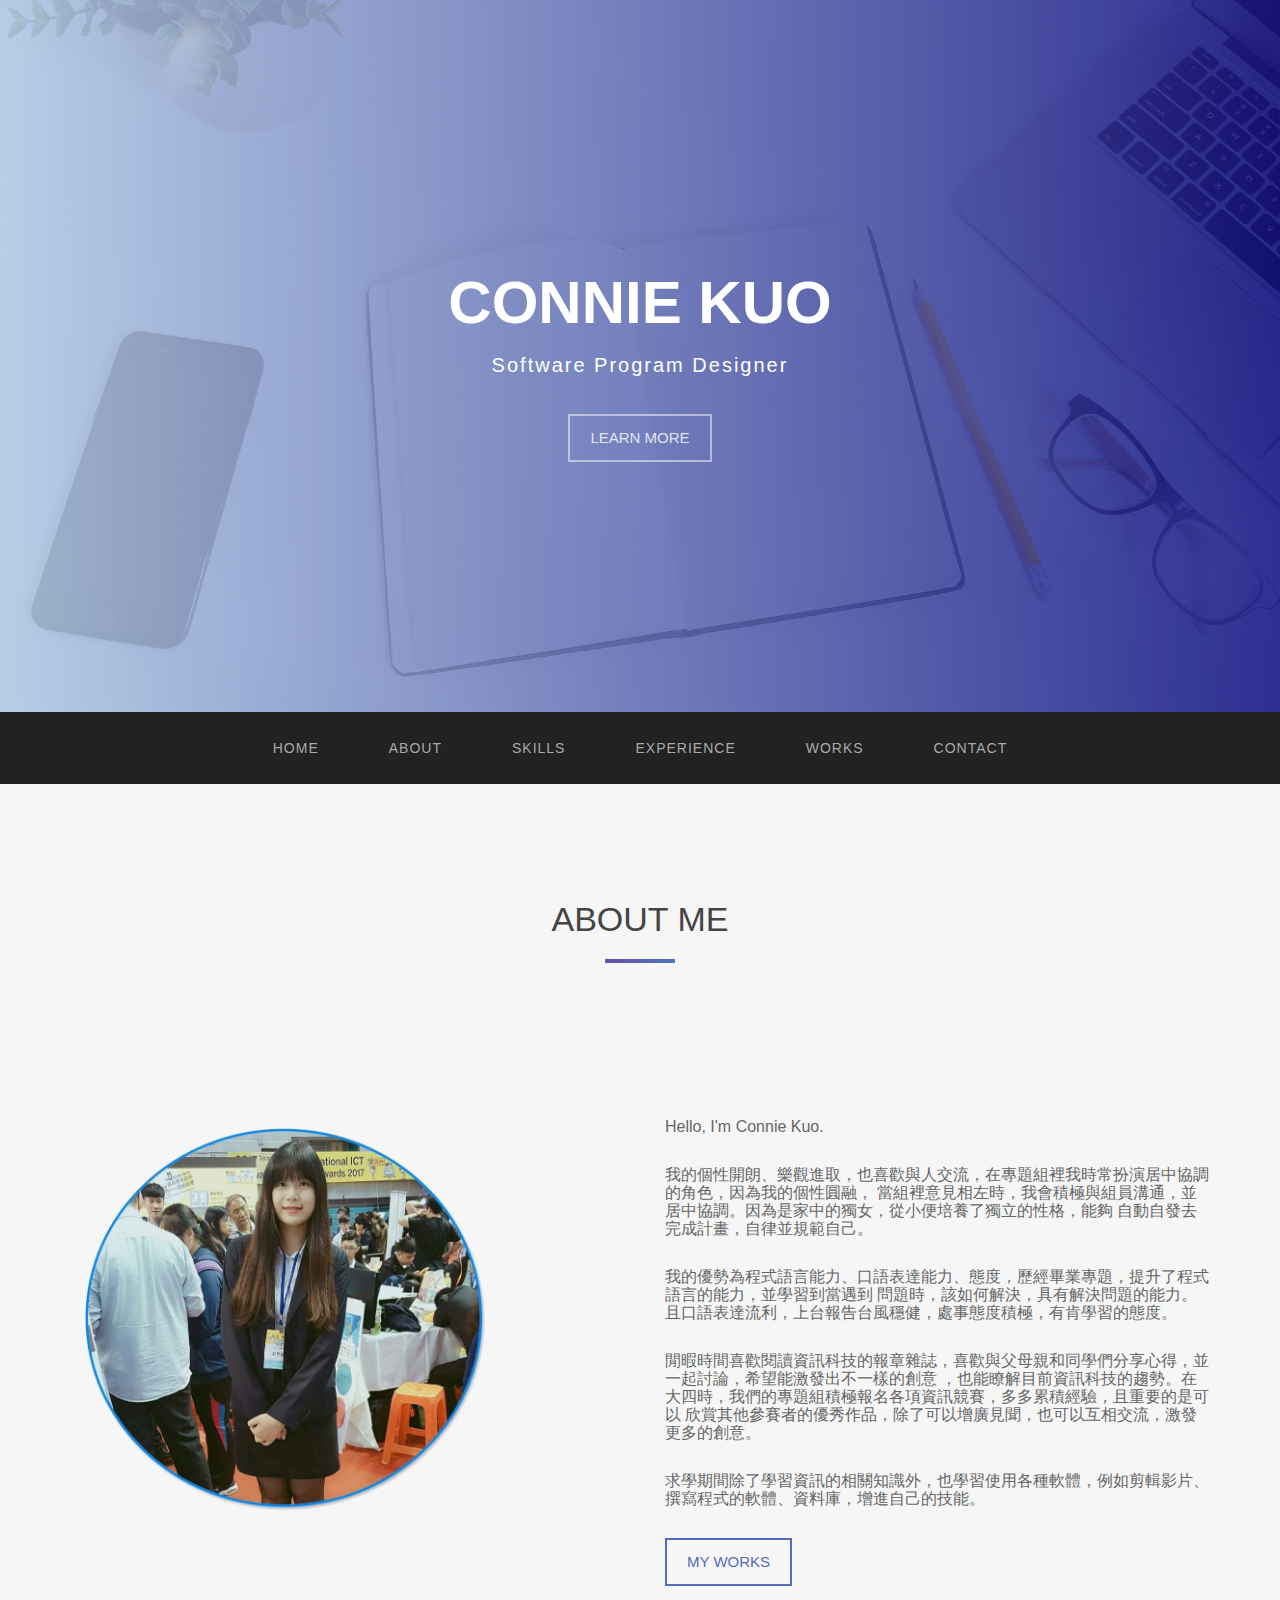
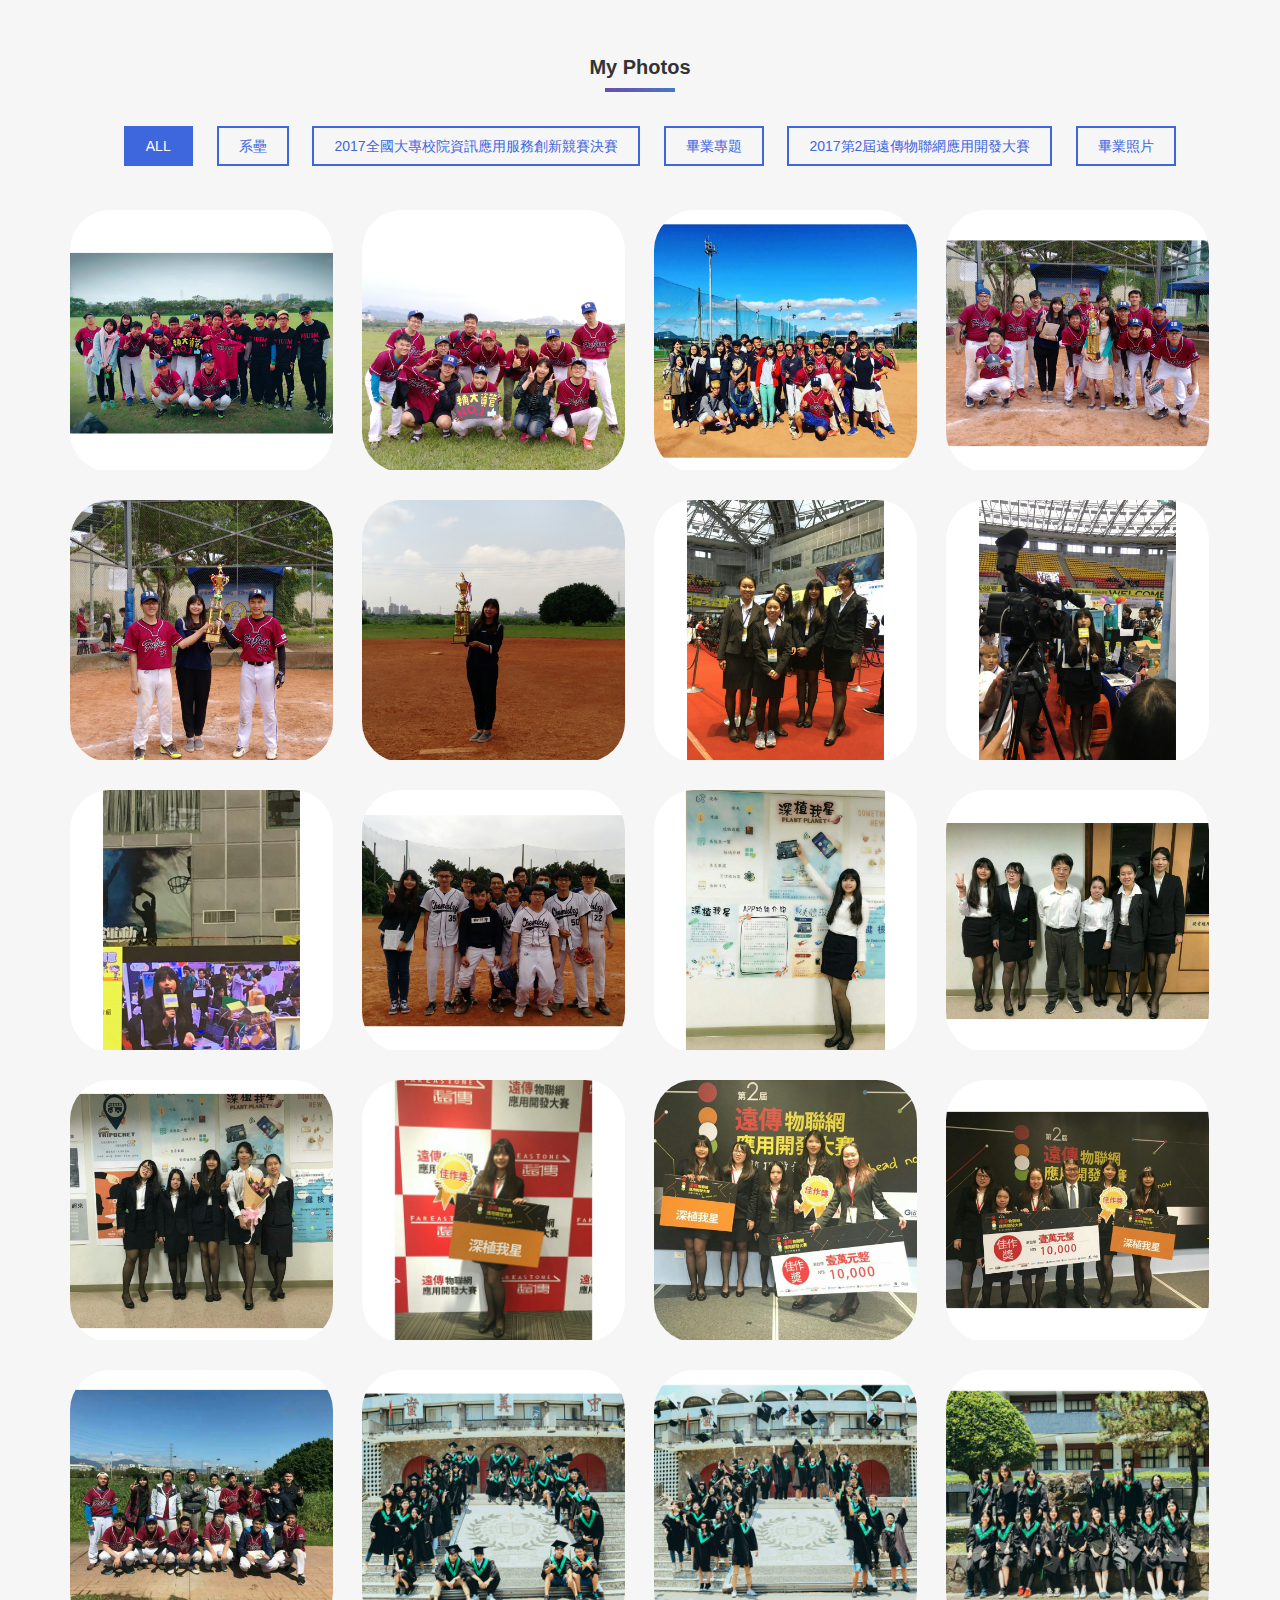
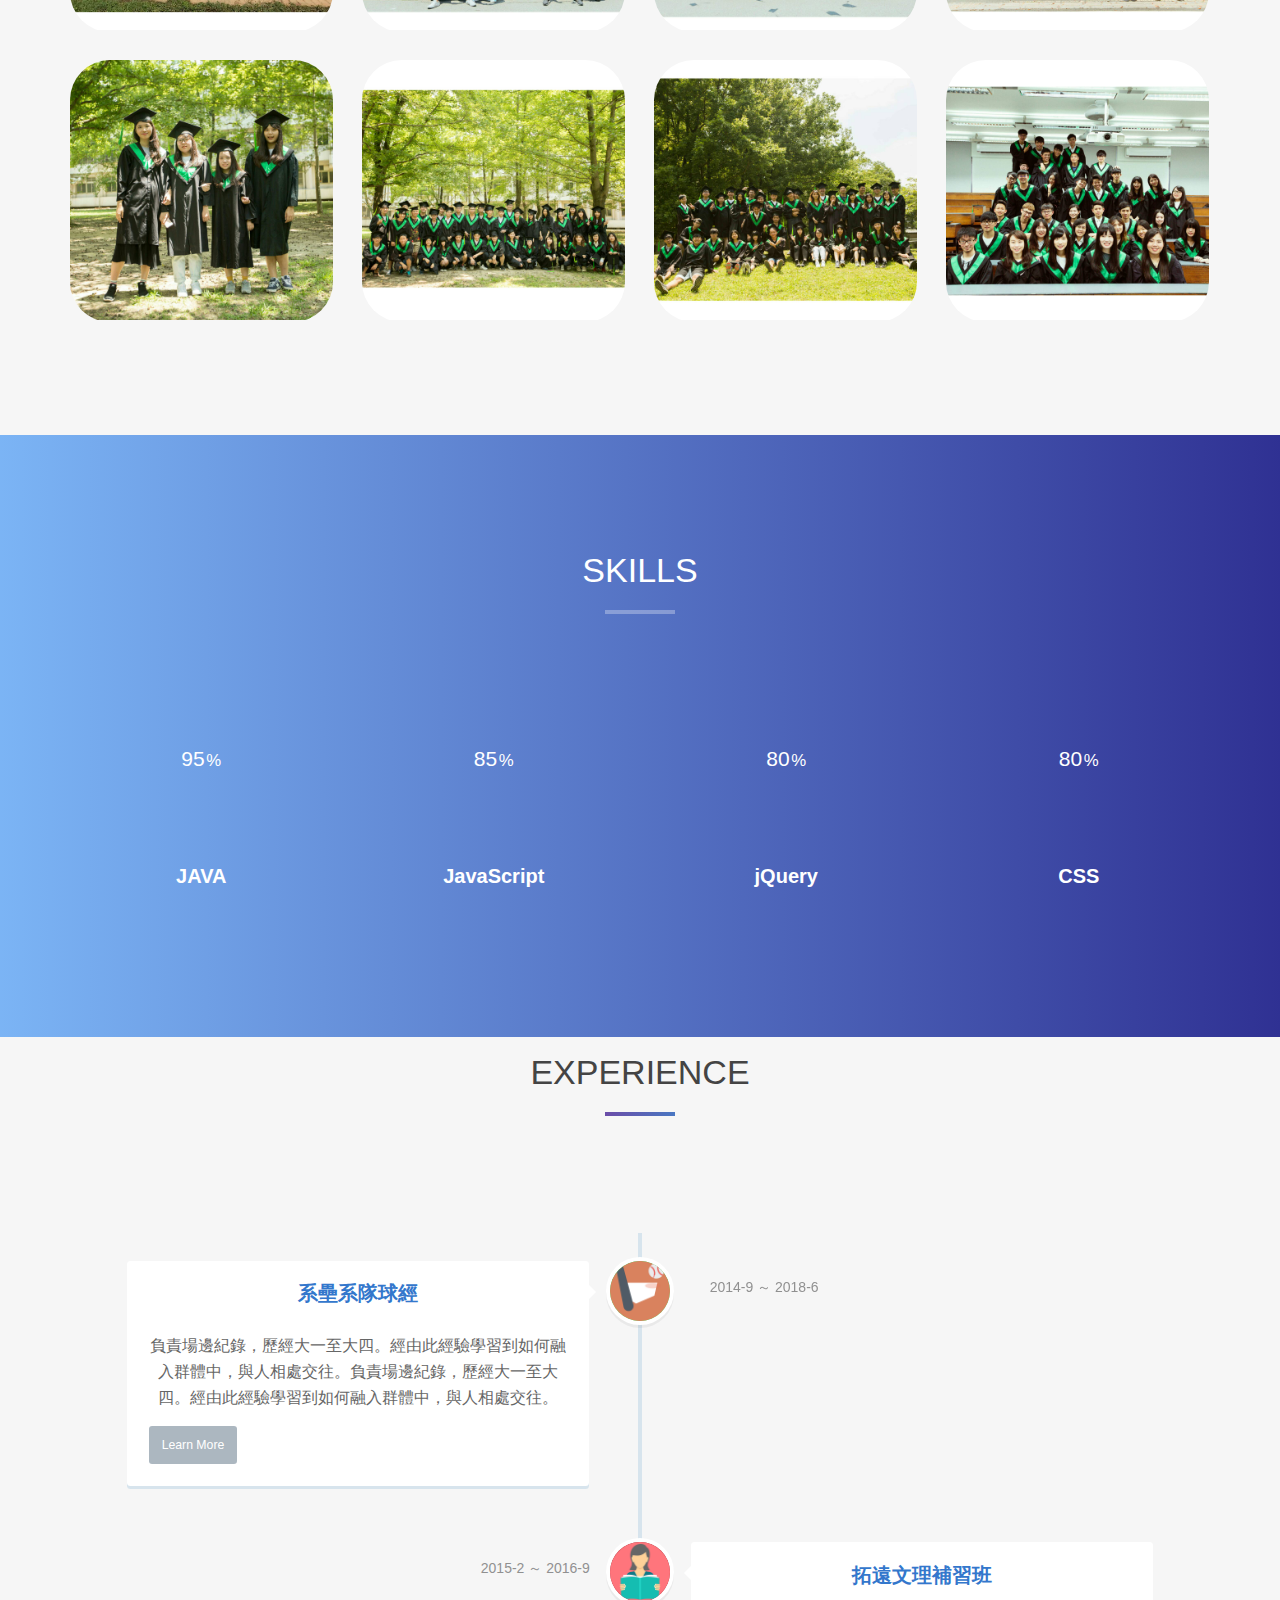
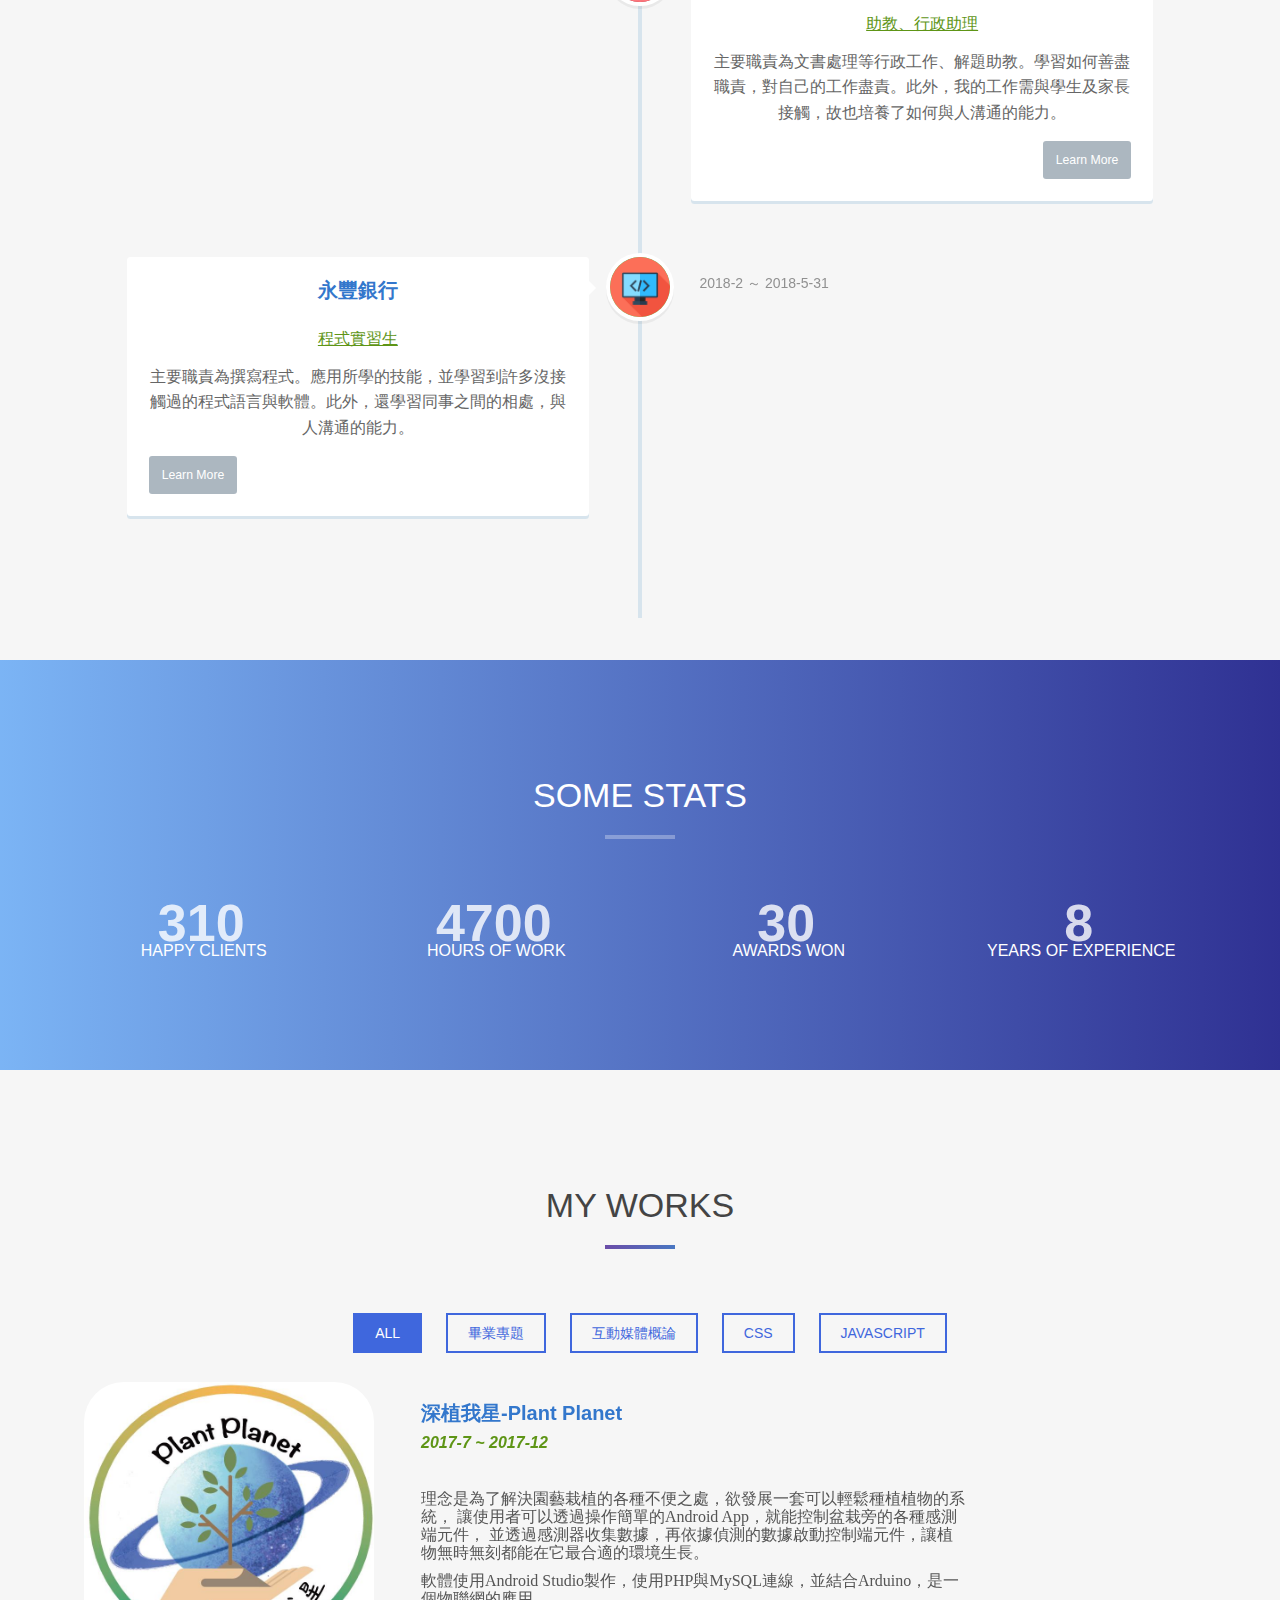
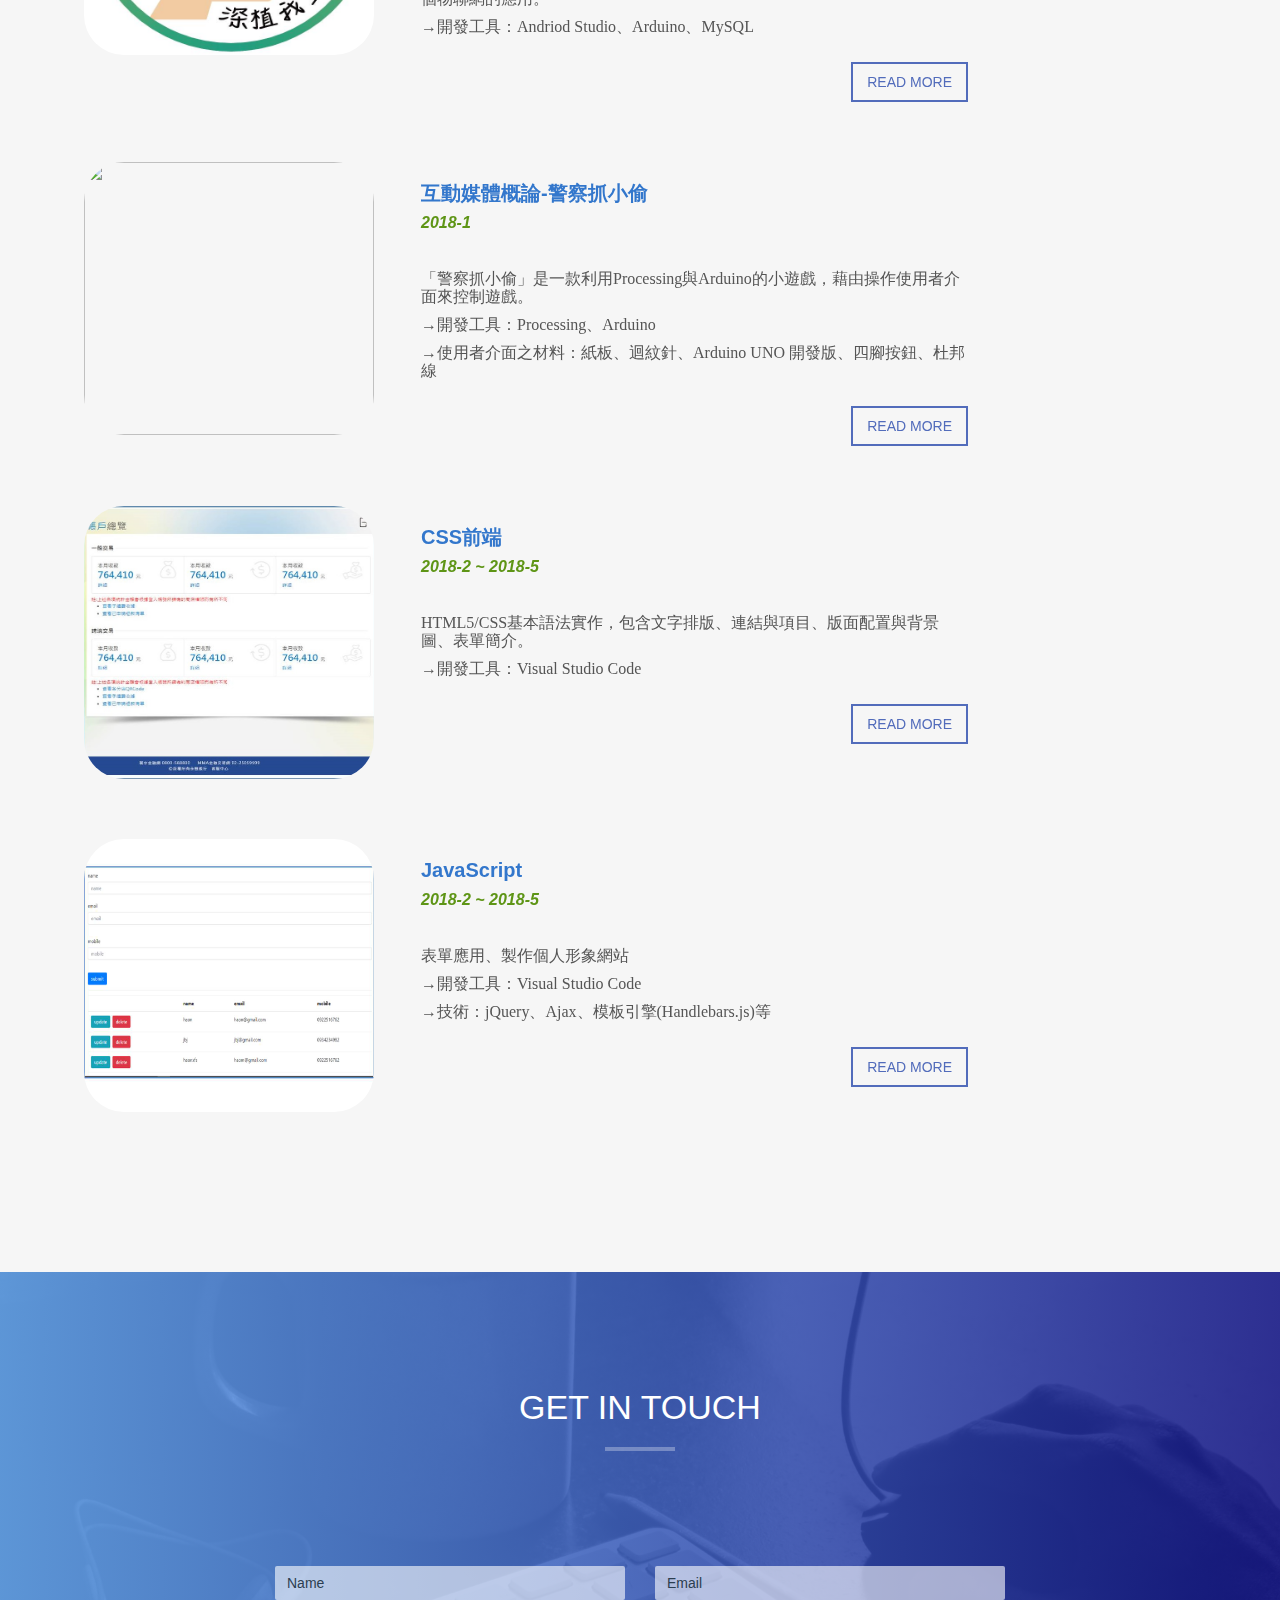
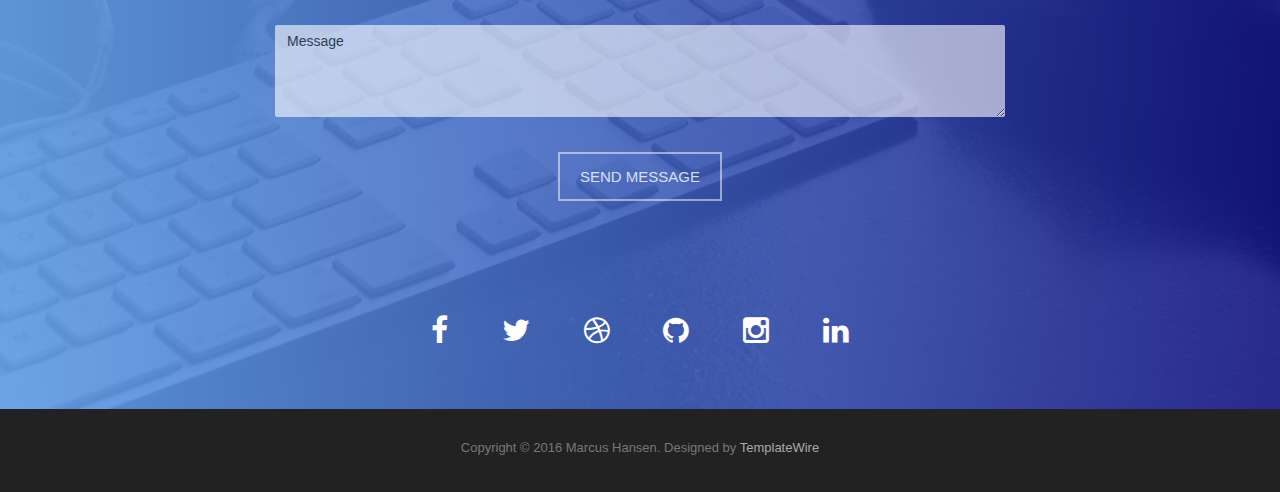
==== commit ff0eec29: "photo-2" ====
--- a/index.html
+++ b/index.html
@@ -176,12 +176,12 @@
           <div class="col-sm-6 col-md-3 col-lg-3 baseball">
             <div class="portfolio-item">
               <div class="hover-bg">
-                <a href="img/photo2.jpg" title="2017-4-23 資管盃" rel="prettyPhoto">
+                <a href="img/photo-2.jpg" title="2017-4-23 資管盃" rel="prettyPhoto">
                   <div class="hover-text">
                     <h4>資管盃</h4>
                     <small>2017-4-23</small>
                   </div>
-                  <img src="img/photo2.jpg" class="img-responsive" alt=""> </a>
+                  <img src="img/photo-2.jpg" class="img-responsive" alt=""> </a>
               </div>
             </div>
           </div>
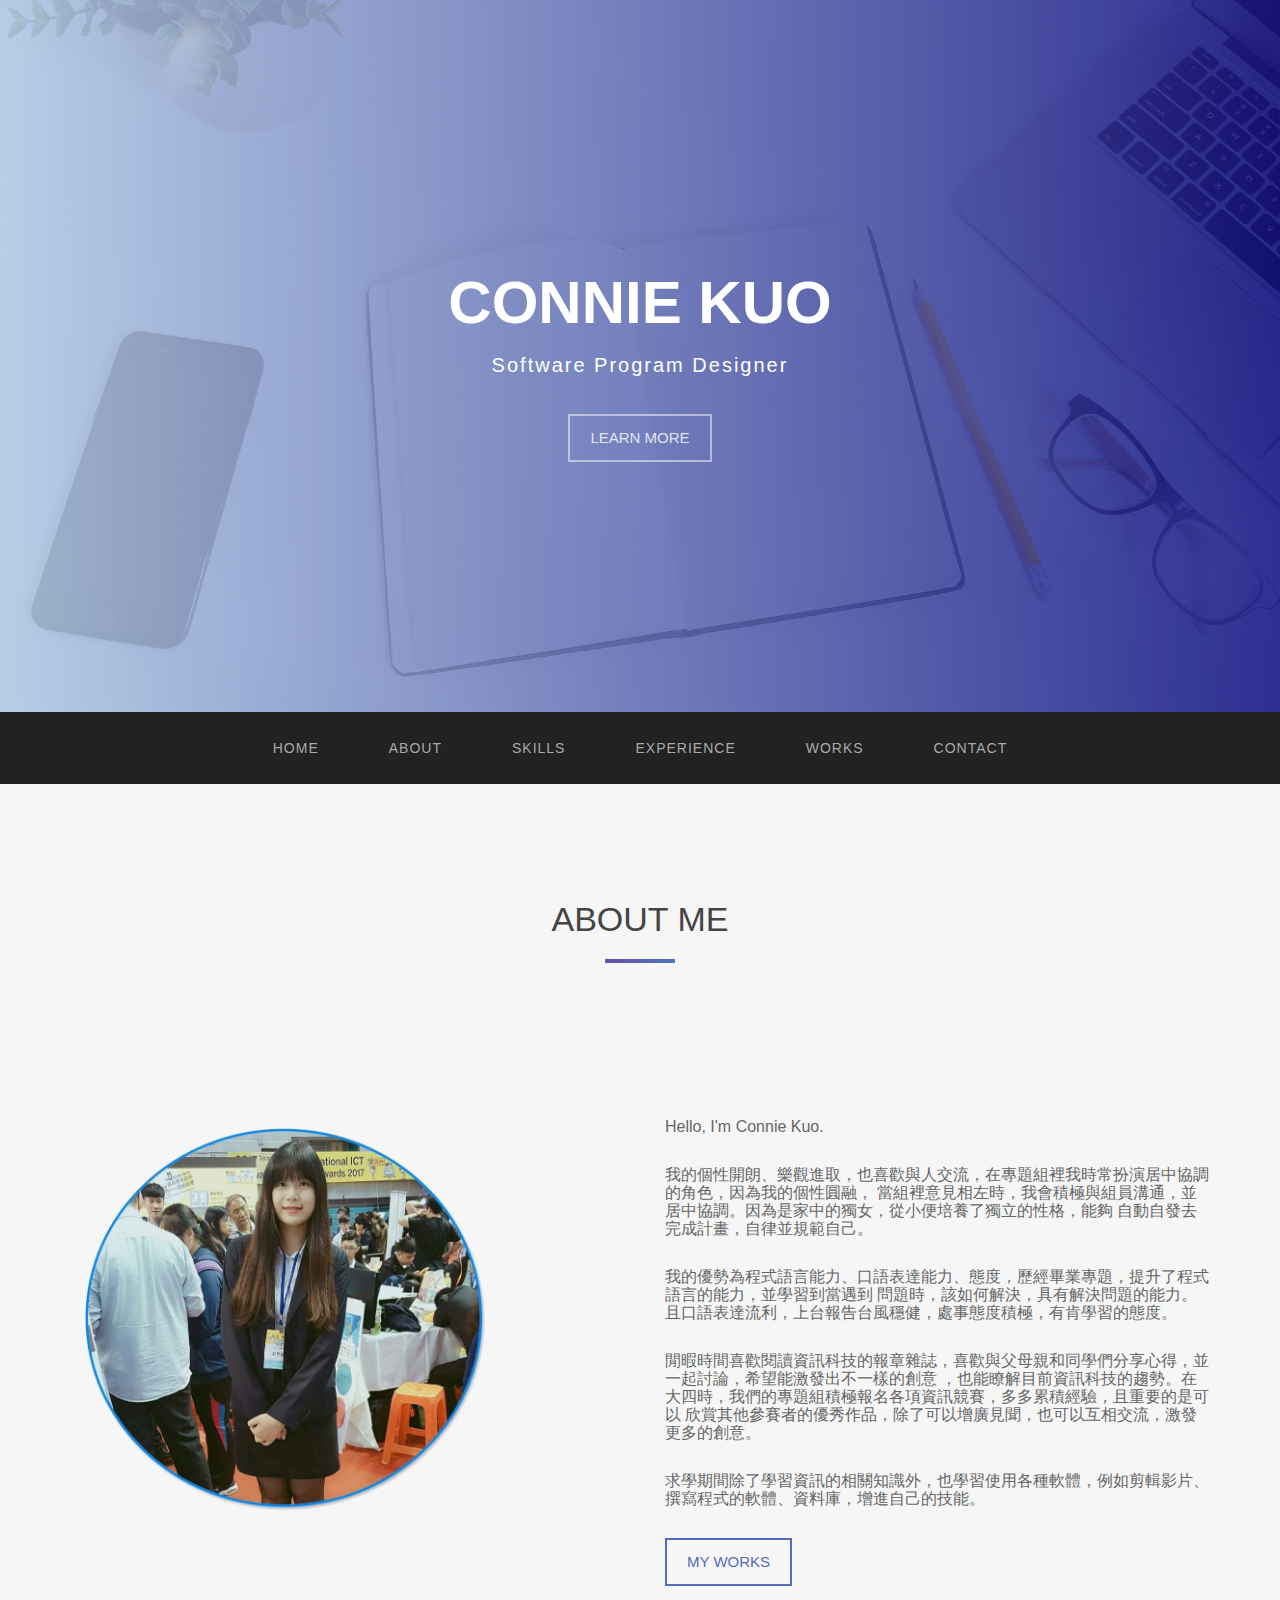
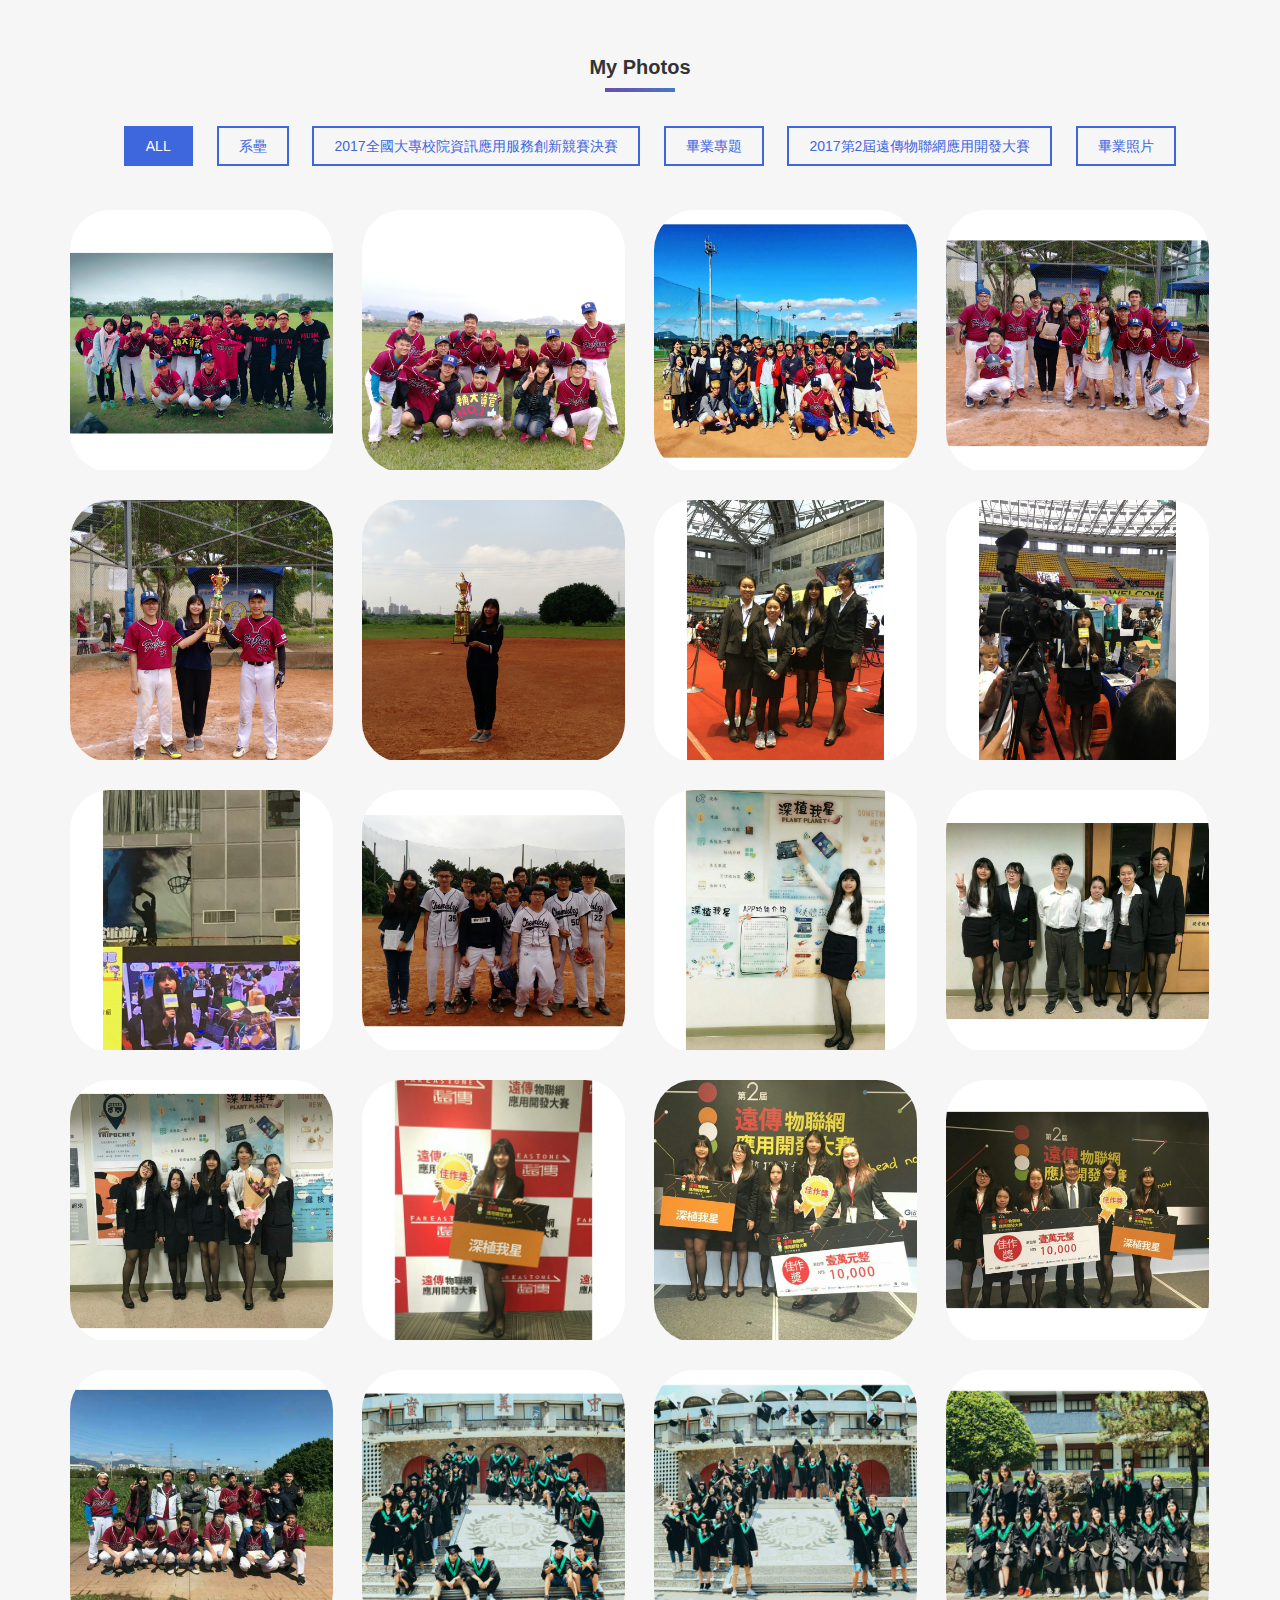
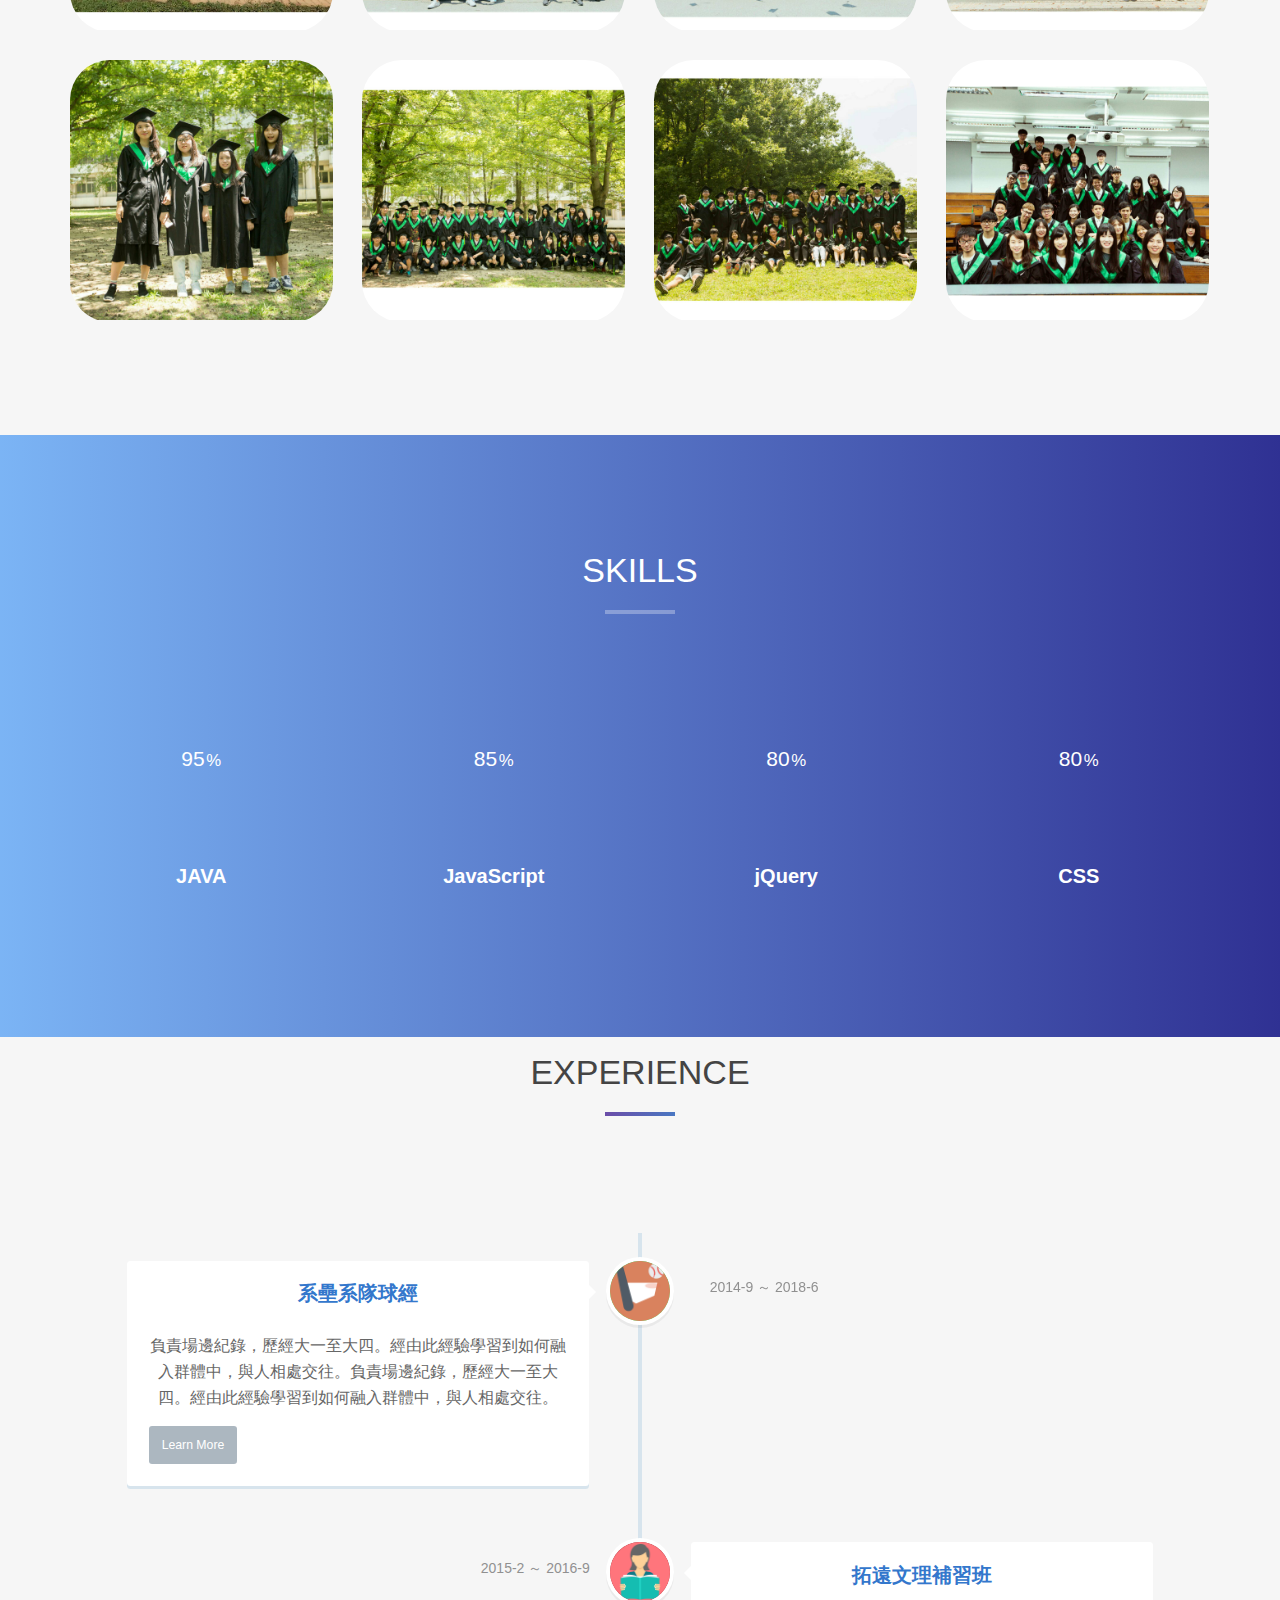
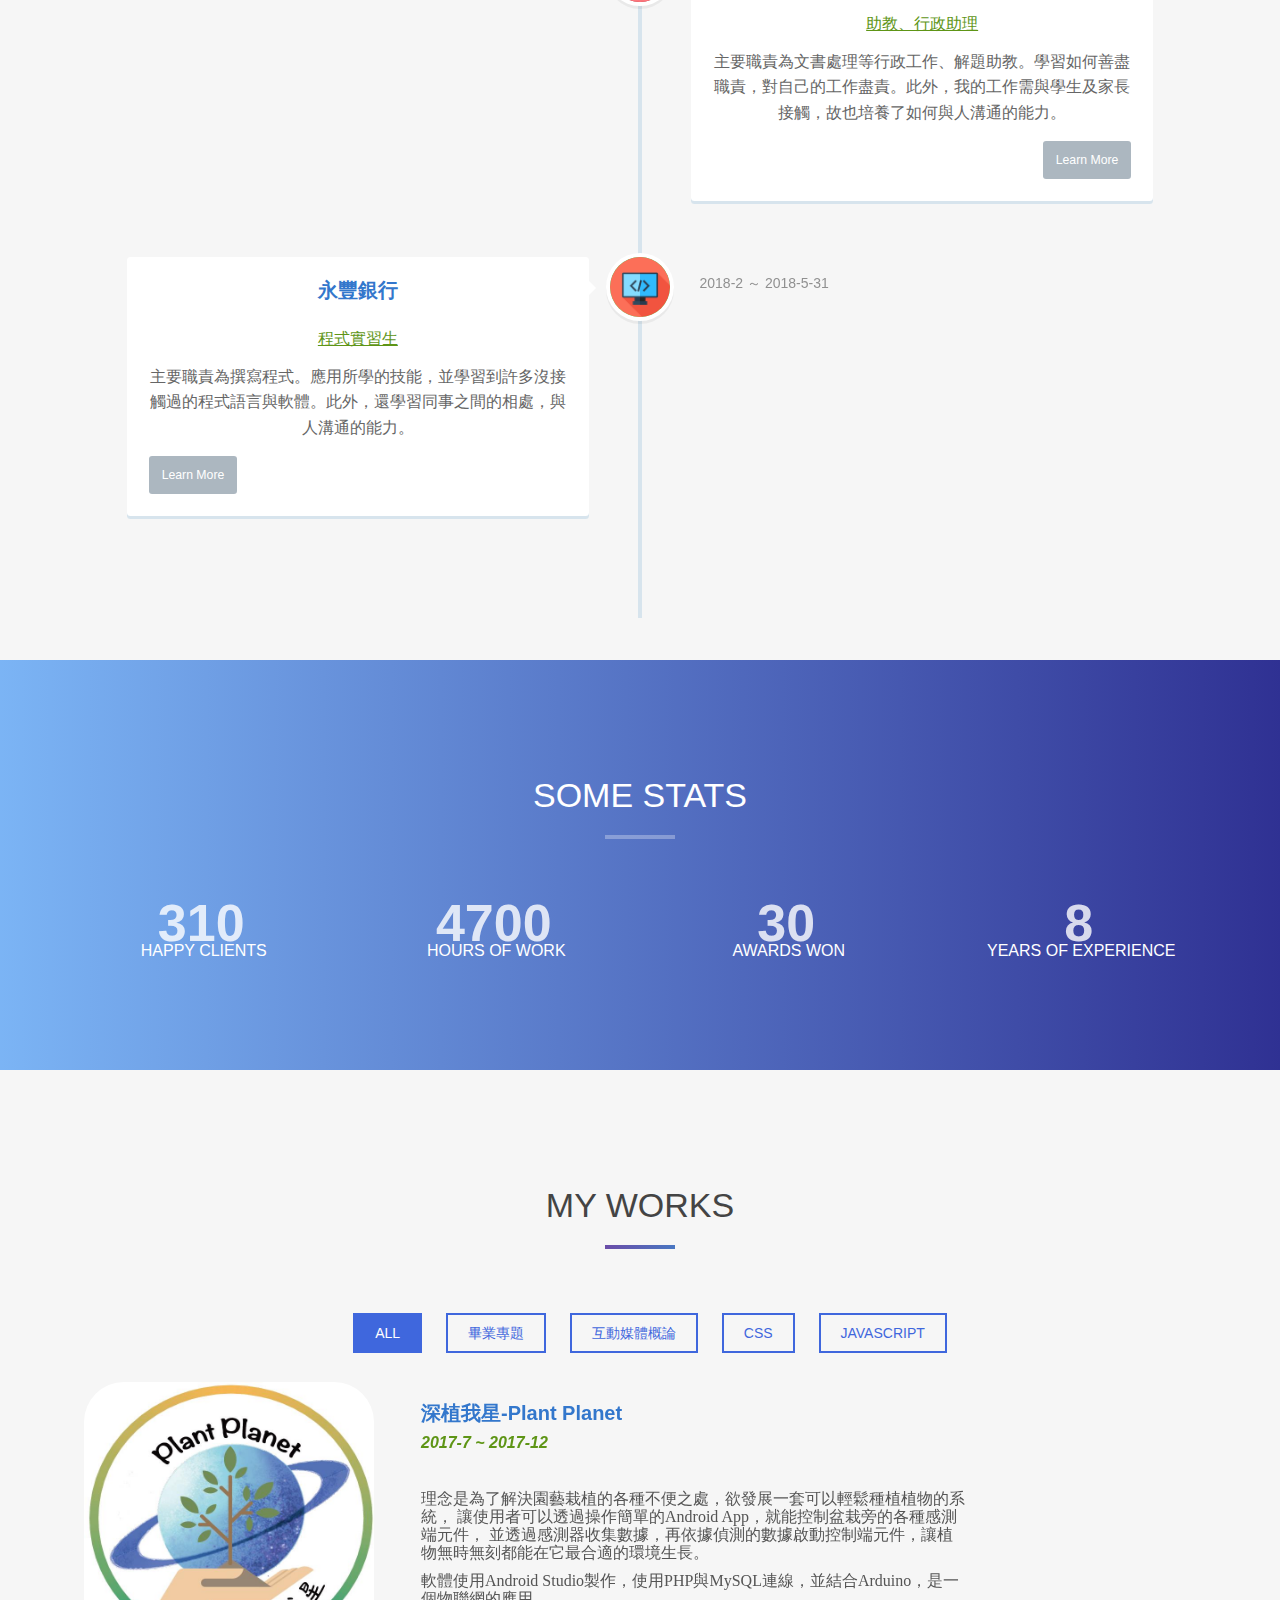
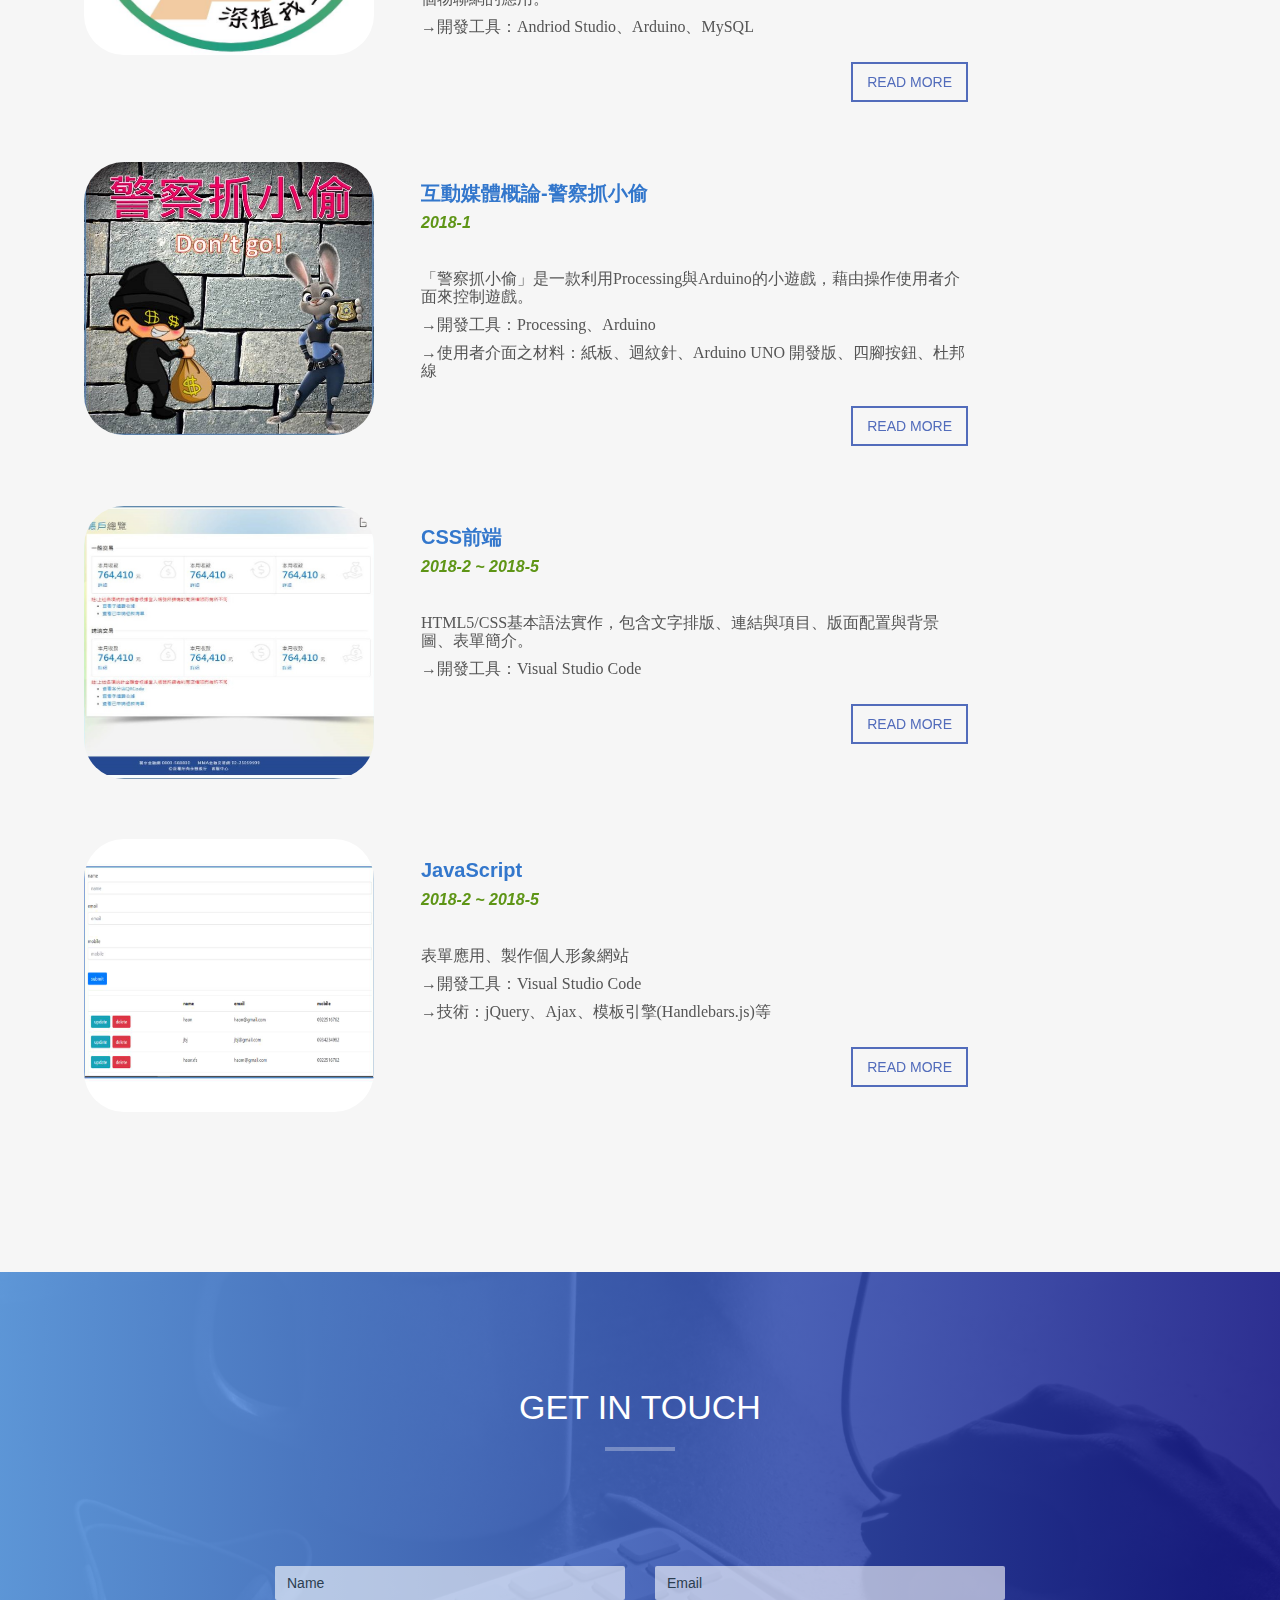
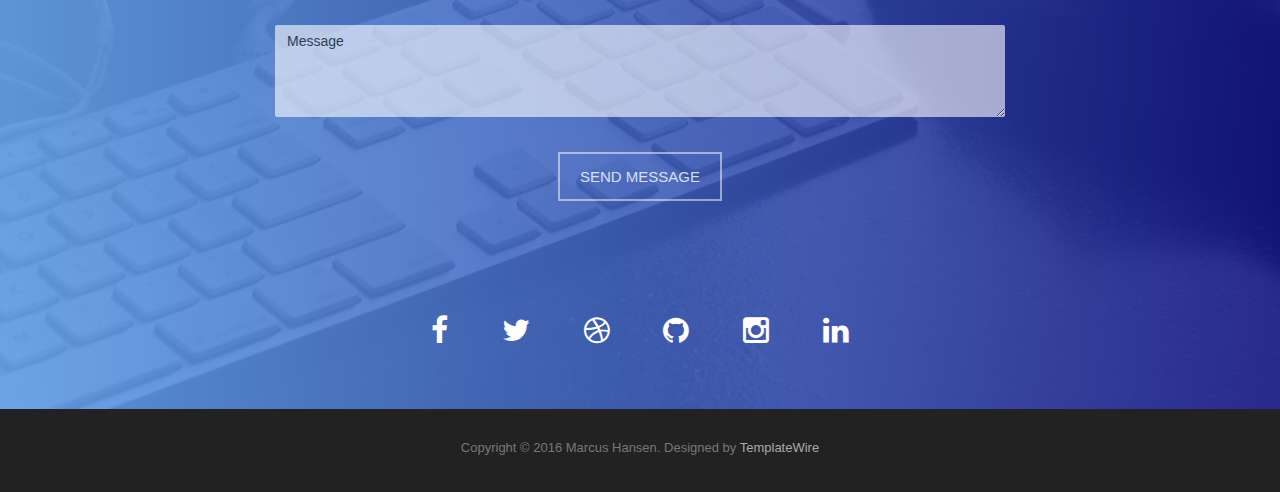
==== commit b45dae05: "rename img" ====
--- a/index.html
+++ b/index.html
@@ -788,7 +788,7 @@
                               <div class="s-ratio-box" style="max-width: 720px; max-height: 585px;">
                                 <div class="s-ratio-fill" style="padding-bottom: 94%;"></div>
                                 <div>
-                                  <img alt title class="crop-default lazyloaded" data-description width="720" height="585" src="img/Hw10.jpg">
+                                  <img alt title class="crop-default lazyloaded" data-description width="720" height="585" src="img/hw-10.jpg">
                                 </div>
                               </div>
                             </div>
@@ -805,7 +805,7 @@
                         <div class="s-component s-text">
                           <h3 class="s-component-content s-font-heading">
                             <p>
-                              <a href="img/Hw10.jpg" title="Project description" rel="prettyPhoto">互動媒體概論-警察抓小偷</a>
+                              <a href="img/hw-10.jpg" title="Project description" rel="prettyPhoto">互動媒體概論-警察抓小偷</a>
 
                             </p>
                           </h3>
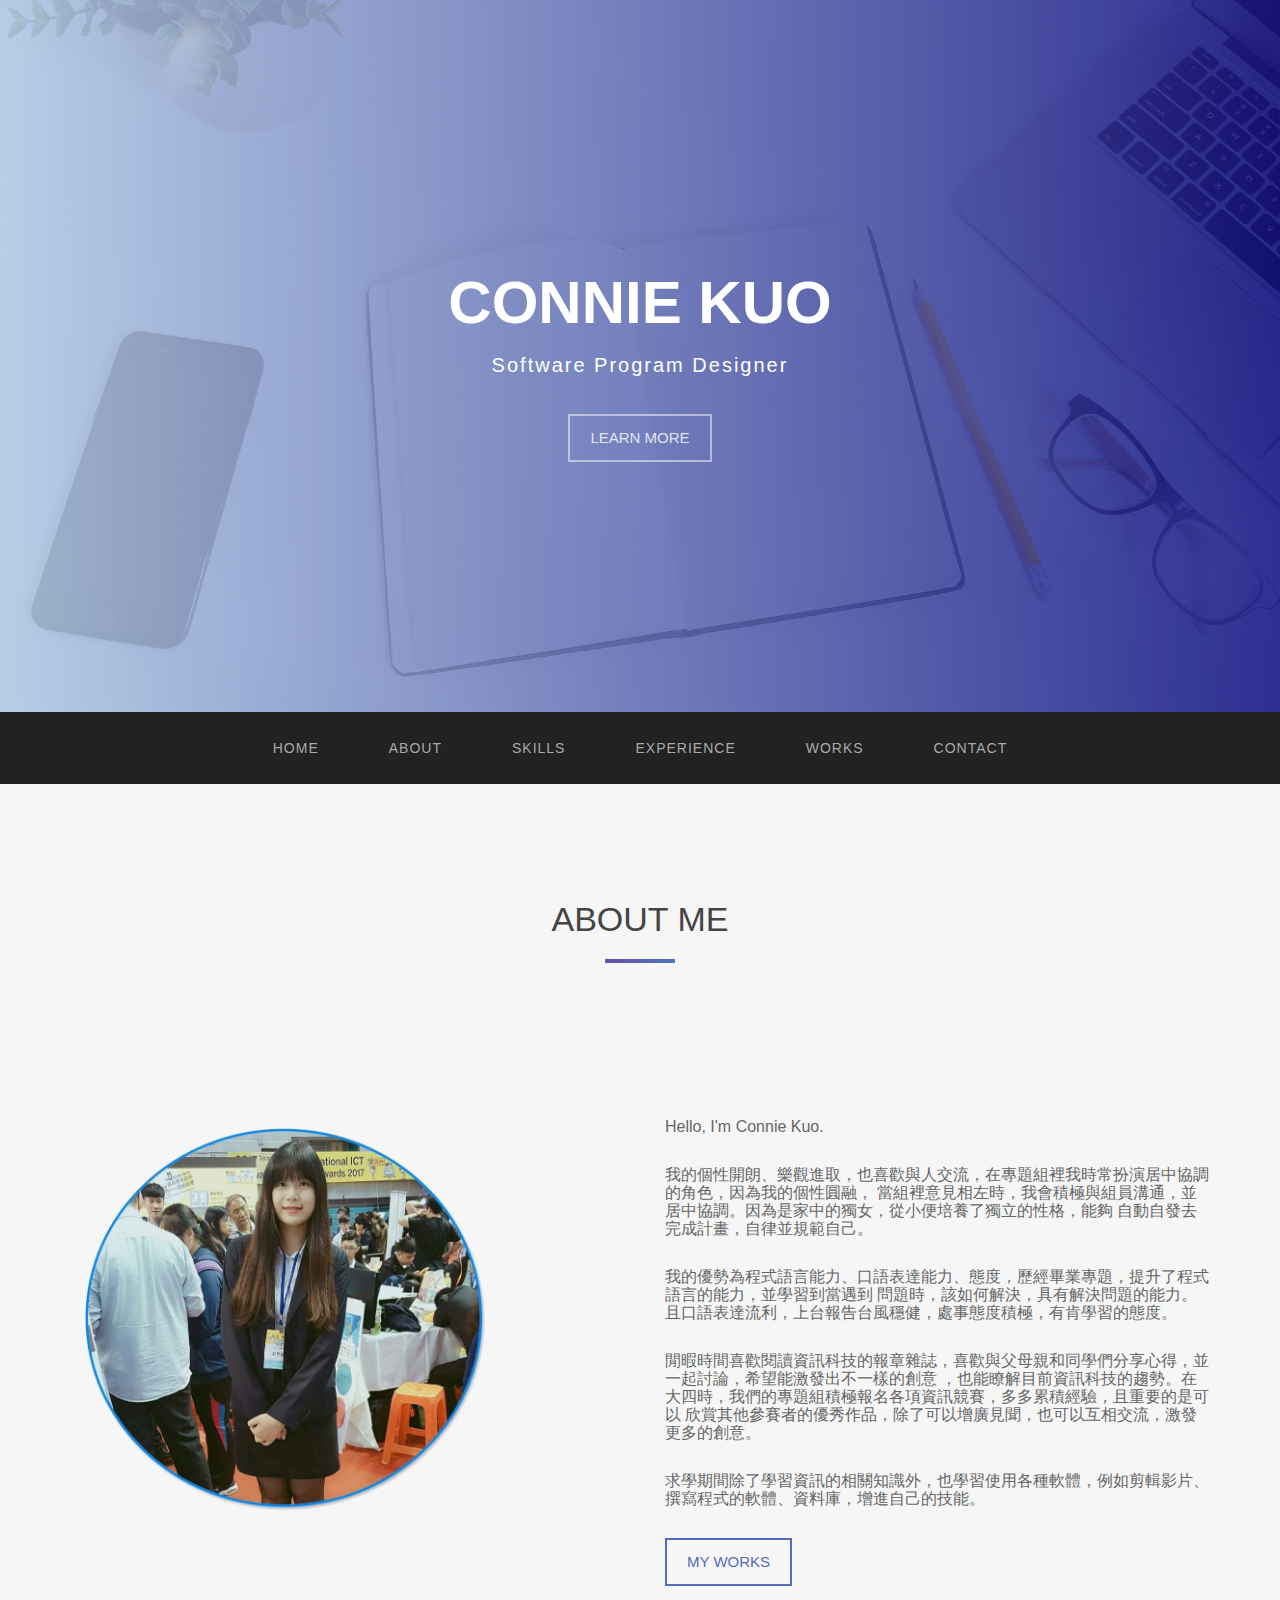
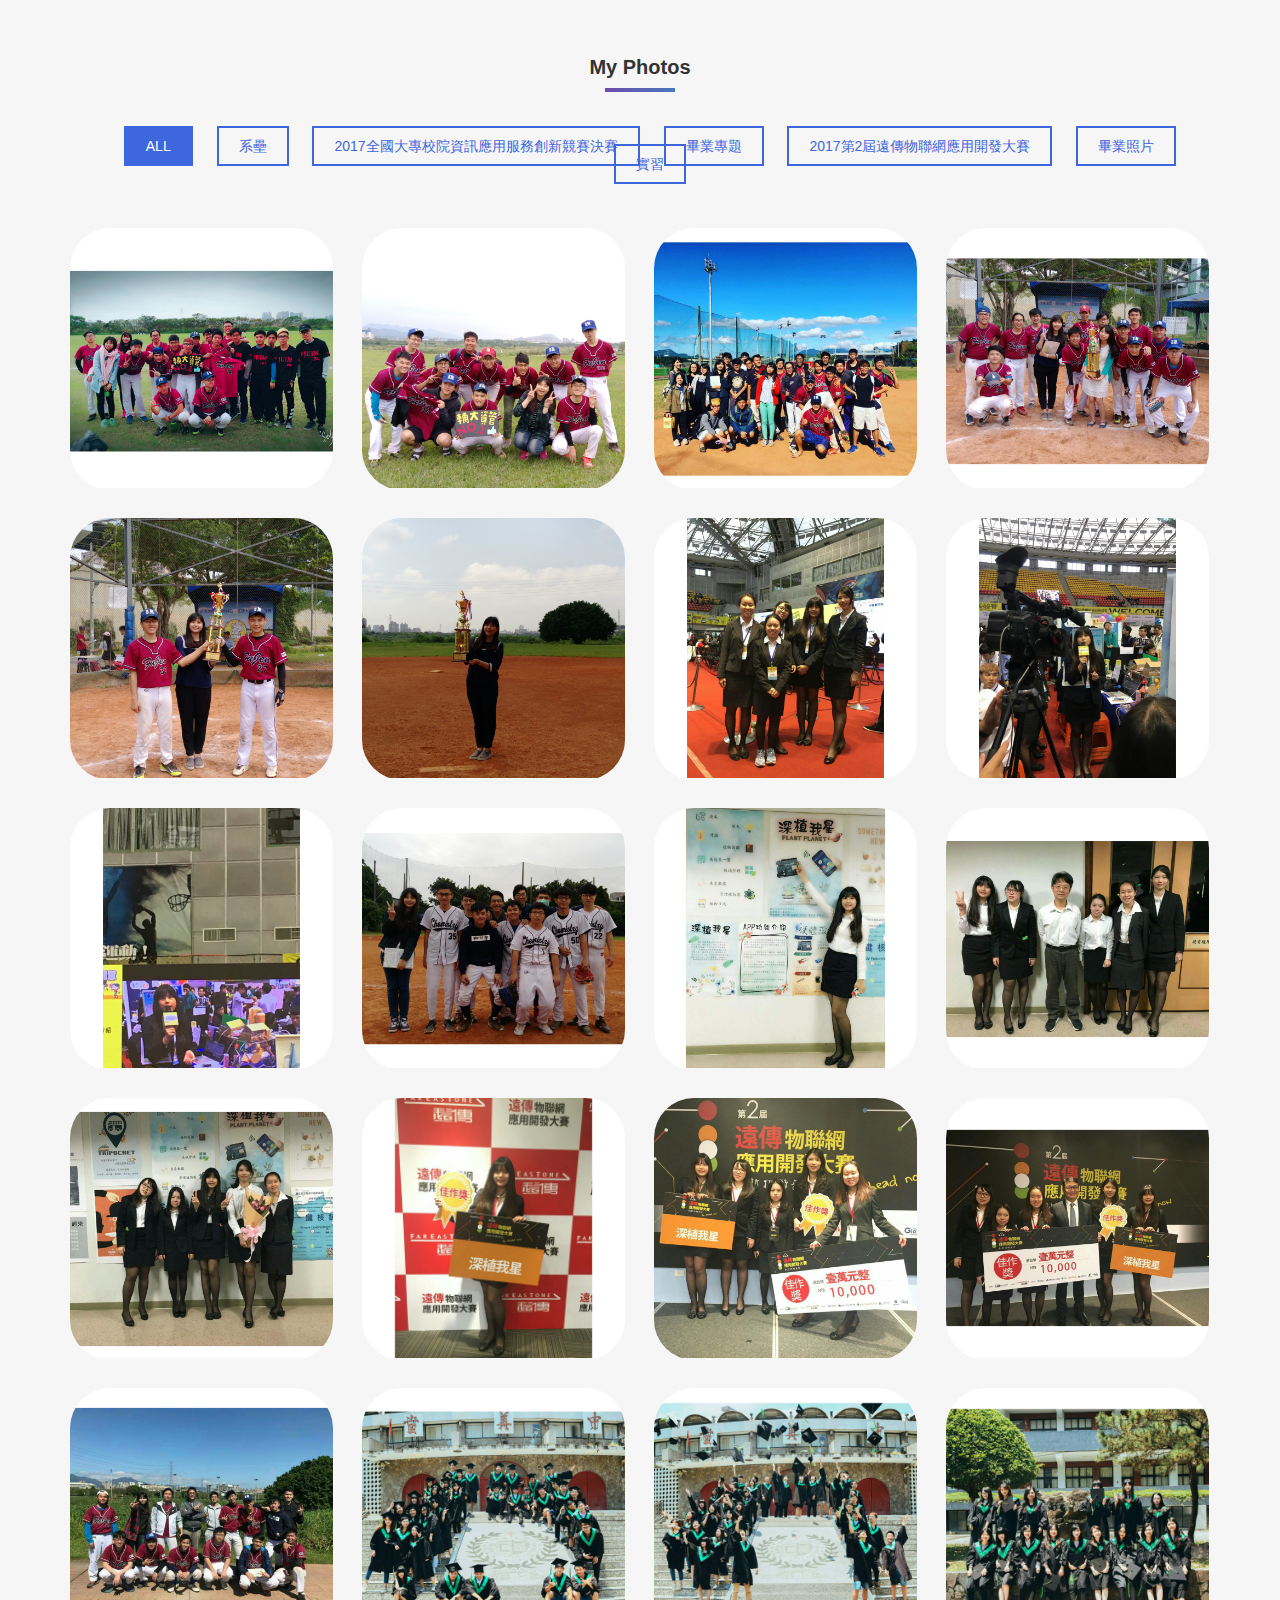
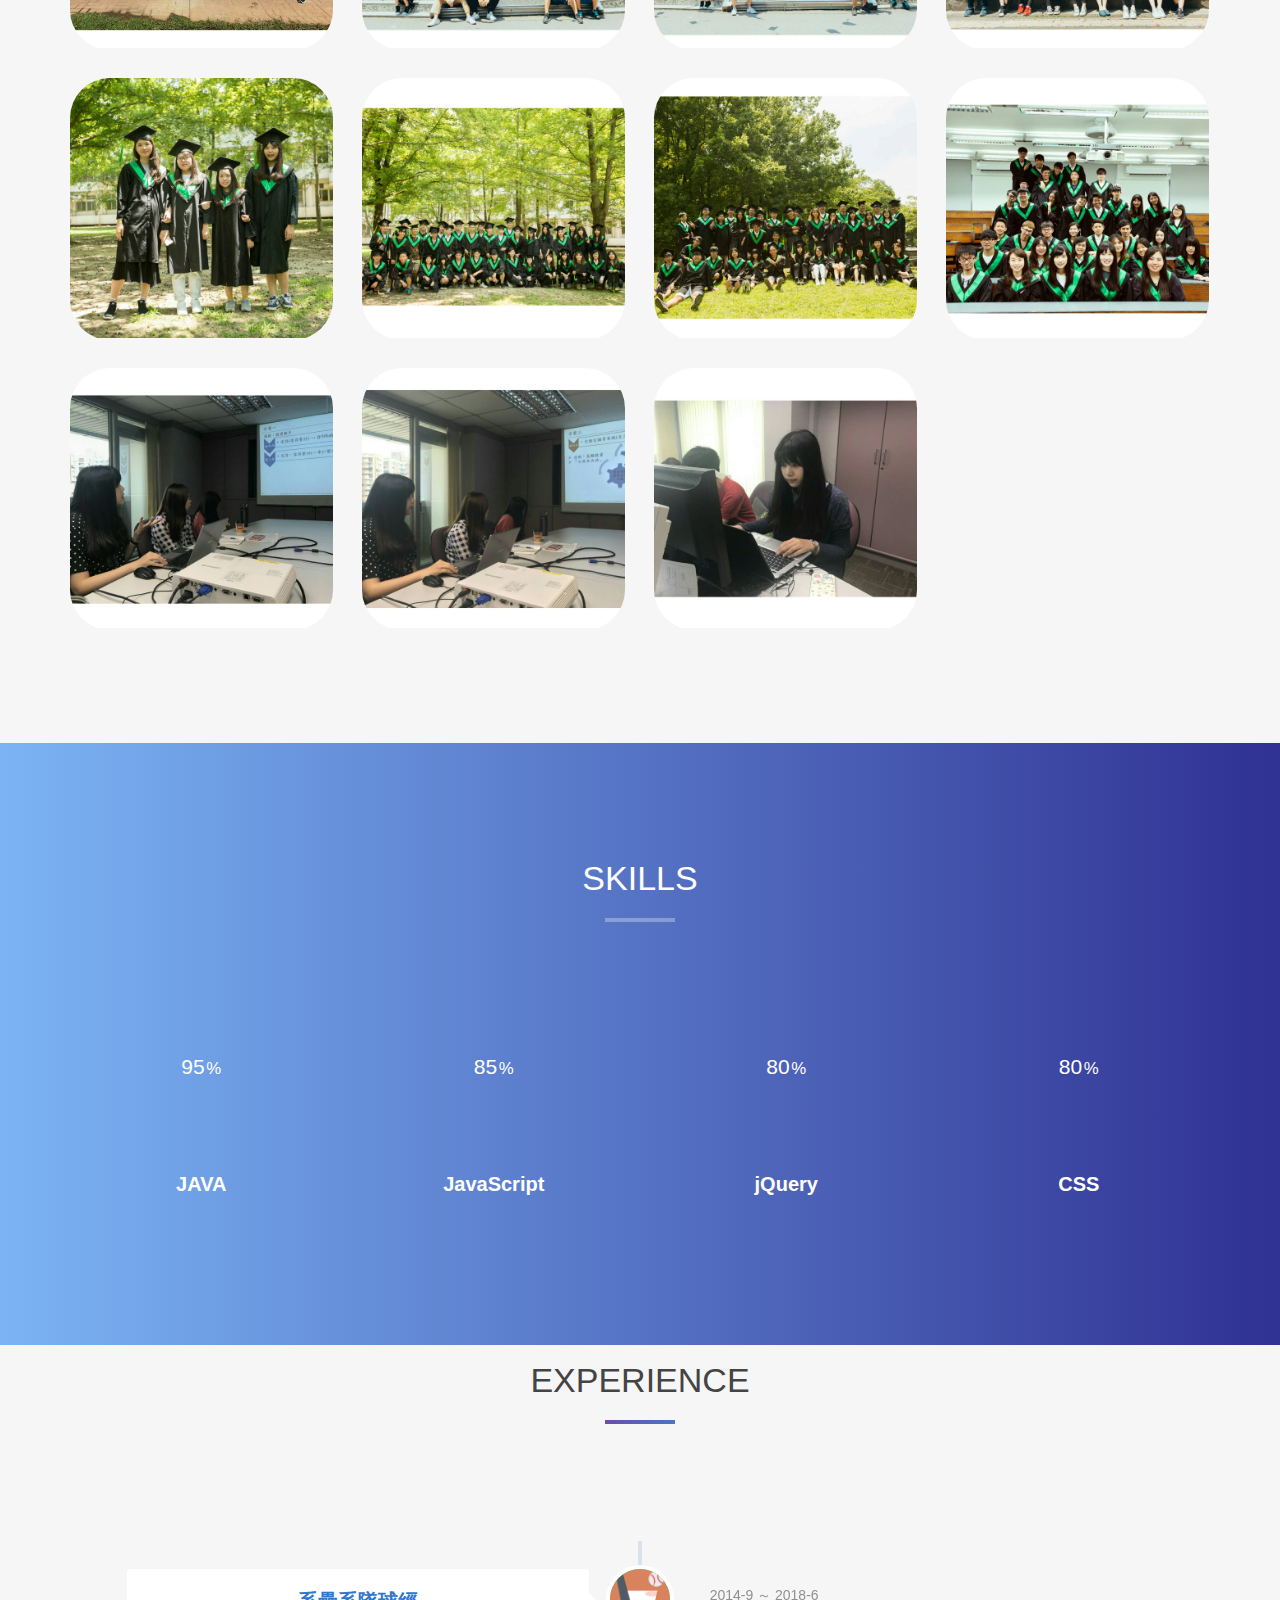
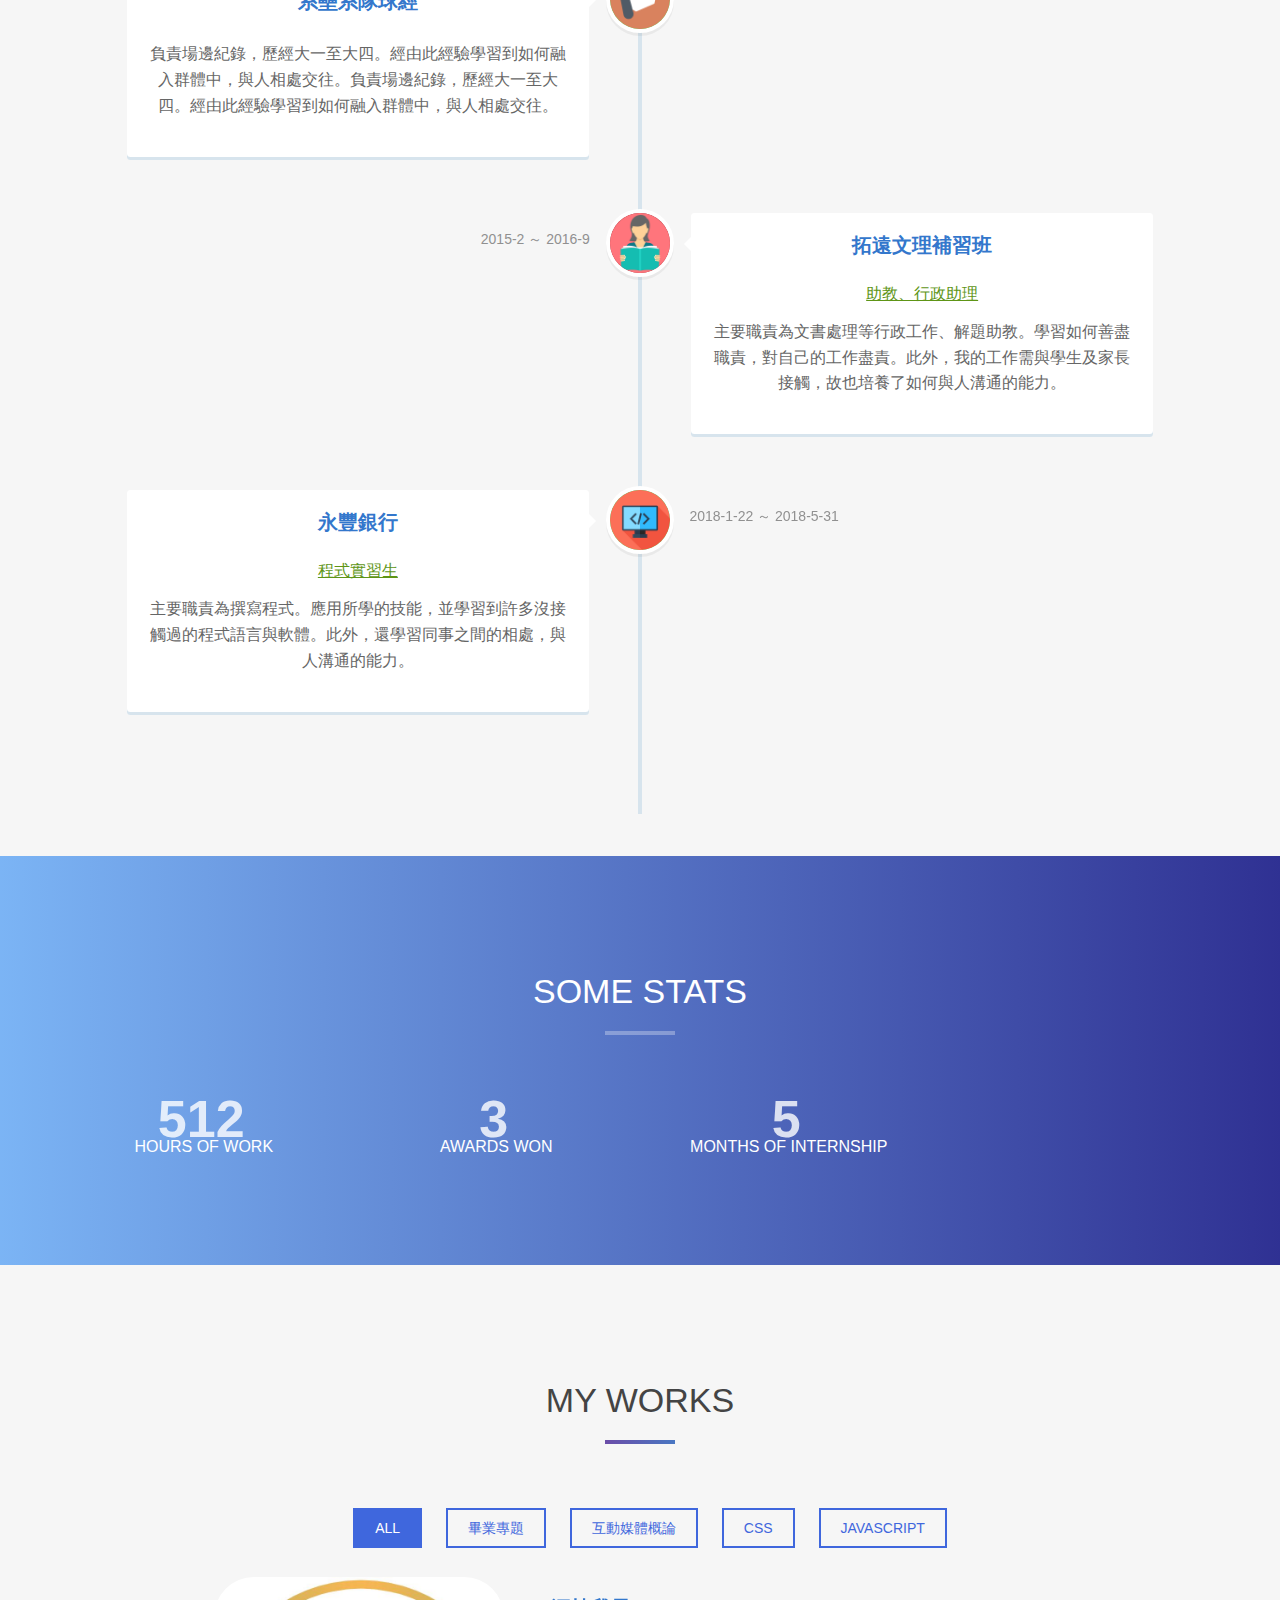
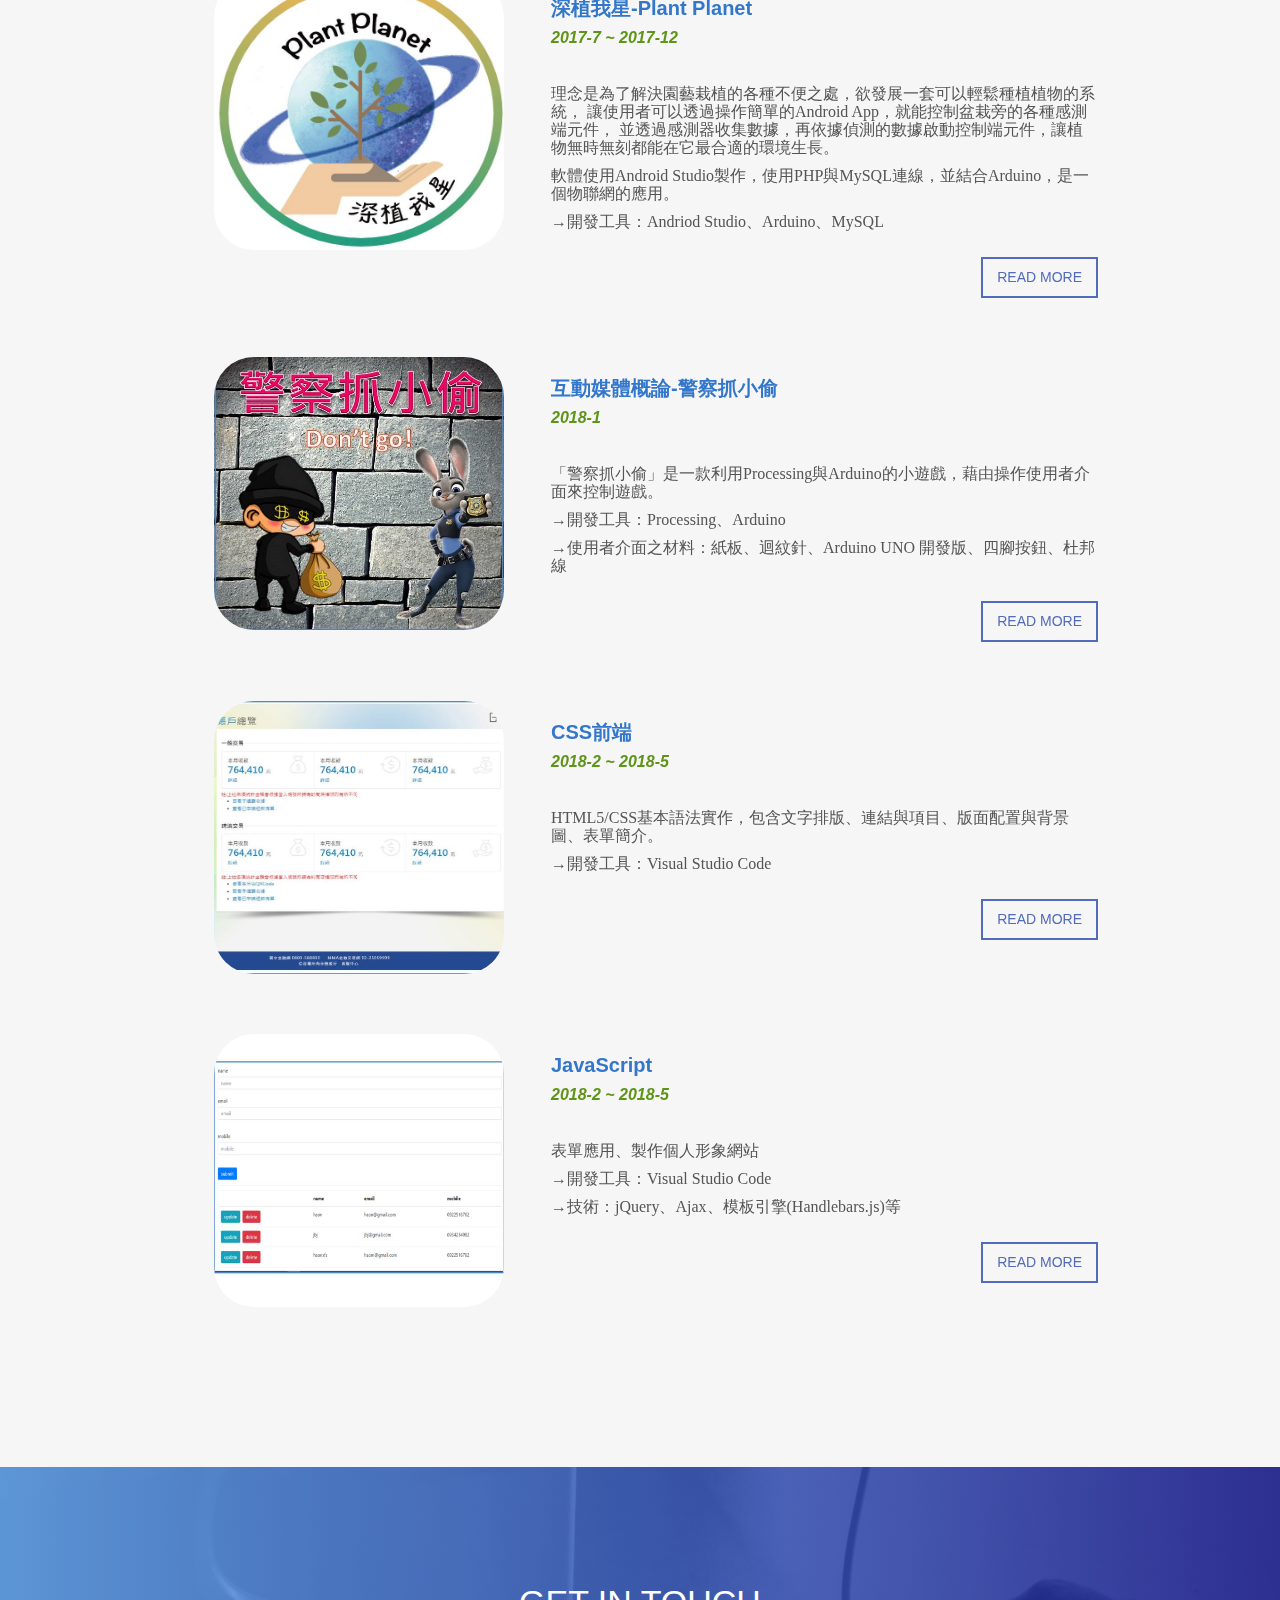
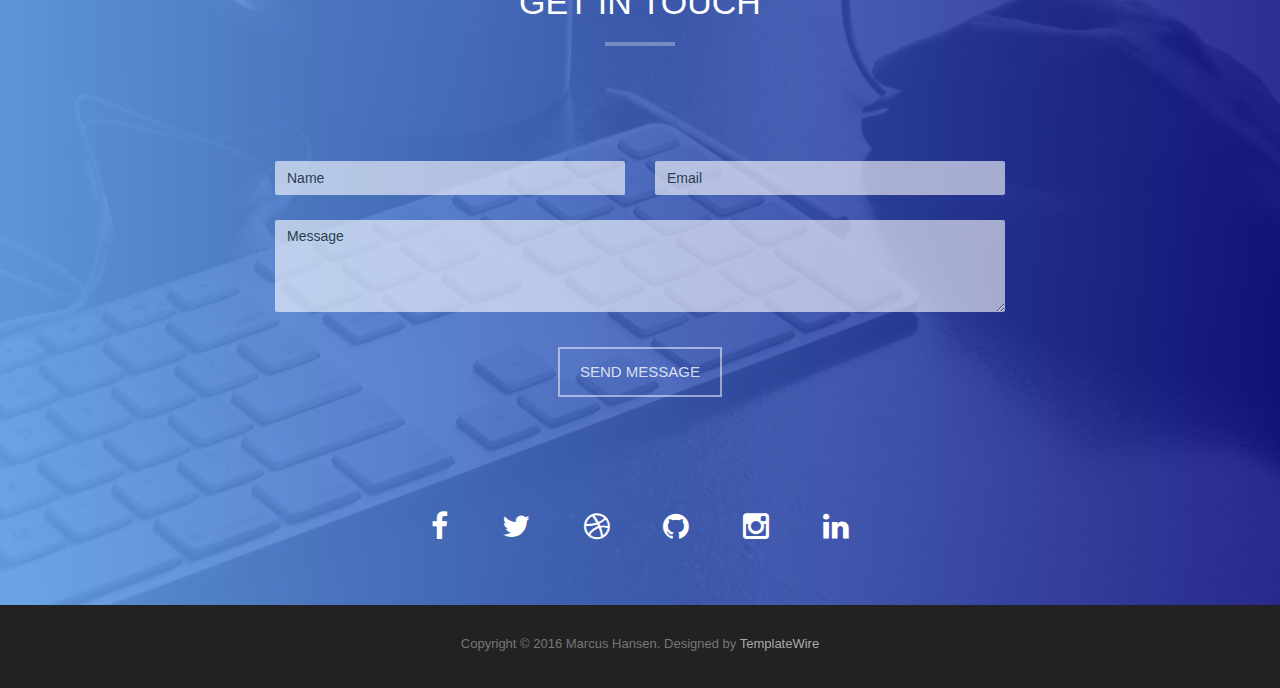
==== commit 1a3e7870: "edit" ====
--- a/index.html
+++ b/index.html
@@ -152,6 +152,9 @@
               <li>
                 <a href="#" data-filter=".graduation">畢業照片</a>
               </li>
+              <li>
+                <a href="#" data-filter=".internship">實習</a>
+              </li>
             </ol>
           </li>
         </ul>
@@ -446,6 +449,42 @@
                     <small>2018-5-18</small>
                   </div>
                   <img src="img/photo24.jpg" class="img-responsive" alt=""> </a>
+              </div>
+            </div>
+          </div>
+          <div class="col-sm-6 col-md-3 col-lg-3 internship">
+            <div class="portfolio-item">
+              <div class="hover-bg">
+                <a href="img/photo25.jpg" title="實習" rel="prettyPhoto">
+                  <div class="hover-text">
+                    <h4>實習</h4>
+                    <small>2018-1-22 ~ 2018-5-31</small>
+                  </div>
+                  <img src="img/photo25.jpg" class="img-responsive" alt=""> </a>
+              </div>
+            </div>
+          </div>
+          <div class="col-sm-6 col-md-3 col-lg-3 internship">
+            <div class="portfolio-item">
+              <div class="hover-bg">
+                <a href="img/photo26.jpg" title="實習" rel="prettyPhoto">
+                  <div class="hover-text">
+                    <h4>實習</h4>
+                    <small>2018-1-22 ~ 2018-5-31</small>
+                  </div>
+                  <img src="img/photo26.jpg" class="img-responsive" alt=""> </a>
+              </div>
+            </div>
+          </div>
+          <div class="col-sm-6 col-md-3 col-lg-3 internship">
+            <div class="portfolio-item">
+              <div class="hover-bg">
+                <a href="img/photo27.jpg" title="實習" rel="prettyPhoto">
+                  <div class="hover-text">
+                    <h4>實習</h4>
+                    <small>2018-1-22 ~ 2018-5-31</small>
+                  </div>
+                  <img src="img/photo27.jpg" class="img-responsive" alt=""> </a>
               </div>
             </div>
           </div>
@@ -509,7 +548,7 @@
           <div class="cd-timeline-content">
             <h2>系壘系隊球經</h2>
             <p>負責場邊紀錄，歷經大一至大四。經由此經驗學習到如何融入群體中，與人相處交往。負責場邊紀錄，歷經大一至大四。經由此經驗學習到如何融入群體中，與人相處交往。</p>
-            <a href="http://www.helloweba.net/javascript/285.html" class="cd-read-more" target="_blank">Learn More</a>
+            <!-- <a href="http://www.helloweba.net/javascript/285.html" class="cd-read-more" target="_blank">Learn More</a> -->
             <span class="cd-date">2014-9 ～ 2018-6</span>
           </div>
         </div>
@@ -524,7 +563,7 @@
               <u>助教、行政助理</u>
             </div>
             <p>主要職責為文書處理等行政工作、解題助教。學習如何善盡職責，對自己的工作盡責。此外，我的工作需與學生及家長接觸，故也培養了如何與人溝通的能力。</p>
-            <a href="http://www.helloweba.net/javascript/284.html" class="cd-read-more" target="_blank">Learn More</a>
+            <!-- <a href="http://www.helloweba.net/javascript/284.html" class="cd-read-more" target="_blank">Learn More</a> -->
             <span class="cd-date">2015-2 ～ 2016-9</span>
           </div>
         </div>
@@ -539,8 +578,8 @@
               <u>程式實習生</u>
             </div>
             <p>主要職責為撰寫程式。應用所學的技能，並學習到許多沒接觸過的程式語言與軟體。此外，還學習同事之間的相處，與人溝通的能力。</p>
-            <a href="http://www.helloweba.net/javascript/283.html" class="cd-read-more" target="_blank">Learn More</a>
-            <span class="cd-date">2018-2 ～ 2018-5-31</span>
+            <!-- <a href="http://www.helloweba.net/javascript/283.html" class="cd-read-more" target="_blank">Learn More</a> -->
+            <span class="cd-date">2018-1-22 ～ 2018-5-31</span>
           </div>
         </div>
 
@@ -616,28 +655,28 @@
         <hr>
       </div>
       <div class="row">
-        <div class="col-md-3 col-sm-3 wow fadeInDown" data-wow-delay="200ms">
+        <!-- <div class="col-md-3 col-sm-3 wow fadeInDown" data-wow-delay="200ms">
           <div class="achievement-box">
-            <span class="count">310</span>
-            <h4>Happy Clients</h4>
-          </div>
-        </div>
+            <span class="count"></span>
+            <h4></h4>
+          </div>
+        </div> -->
         <div class="col-md-3 col-sm-3 wow fadeInDown" data-wow-delay="400ms">
           <div class="achievement-box">
-            <span class="count">4700</span>
+            <span class="count">512</span>
             <h4>Hours of Work</h4>
           </div>
         </div>
         <div class="col-md-3 col-sm-3 wow fadeInDown" data-wow-delay="600ms">
           <div class="achievement-box">
-            <span class="count">30</span>
+            <span class="count">3</span>
             <h4>Awards Won</h4>
           </div>
         </div>
         <div class="col-md-3 col-sm-3 wow fadeInDown" data-wow-delay="800ms">
           <div class="achievement-box">
-            <span class="count">8</span>
-            <h4>Years of Experience</h4>
+            <span class="count">5</span>
+            <h4>Months of Internship</h4>
           </div>
         </div>
       </div>
--- a/css/style.css
+++ b/css/style.css
@@ -824,6 +824,7 @@
 
 .clearfix {
 	position: relative;
+	padding: 0 0 0 130px;
 }
 
 .s-repeatable {
@@ -847,6 +848,42 @@
 		display: flex;
 	}
 }
+
+@media only screen and (max-width: 429px) and (min-width: 370px){
+.container .column, .container .columns, .container .eight.columns, .container .eleven.columns, .container .fifteen.columns, .container .fifth.column, .container .fifth.columns, .container .five.columns, .container .four-fifths.columns, .container .four.columns, .container .fourteen.columns, .container .nine.columns, .container .one-third.column, .container .one.column, .container .one.columns, .container .seven.columns, .container .six.columns, .container .sixteen.columns, .container .sixth.column, .container .sixth.columns, .container .ten.columns, .container .third.column, .container .third.columns, .container .thirteen.columns, .container .three-fifths.columns, .container .three.columns, .container .twelve.columns, .container .two-fifths.columns, .container .two-thirds.column, .container .two.columns {
+    margin-left: 8px;
+    margin-right: 8px;
+    width: 320px;
+}}
+@media only screen and (max-width: 429px) and (min-width: 370px){
+.container .columns, .container .five.columns, .container .nine.columns, .container .sixteen.columns {
+    margin-left: 8px;
+    margin-right: 8px;
+    width: 320px;
+}}
+@media only screen and (max-width: 429px) and (min-width: 370px){
+.container .offset-eight, .container .offset-eleven, .container .offset-fifteen, .container .offset-five, .container .offset-four, .container .offset-fourteen, .container .offset-nine, .container .offset-one, .container .offset-seven, .container .offset-six, .container .offset-ten, .container .offset-thirteen, .container .offset-three, .container .offset-twelve, .container .offset-two {
+    padding-left: 0;
+}}
+
+@media only screen and (max-width: 429px) and (min-width: 370px){
+.container .columns, .container .sixteen.columns {
+    margin-left: 8px;
+    margin-right: 8px;
+    width: 320px;
+}}
+@media only screen and (max-width: 429px) and (min-width: 370px){
+.container .offset-one {
+    padding-left: 0;
+}}
+@media only screen and (max-width: 727px){
+.s-section.s-block-section .s-item-media-group, .s-section.s-media-section .s-item-media-group, .s-section.s-rows-section .s-item-media-group, .s-section.s-text-section .s-item-media-group {
+    margin-bottom: 15px;
+}}
+@media only screen and (max-width: 727px){
+.s-section.s-rows-section .s-item-media-group {
+    margin-bottom: 15px;
+}}
 
 /*image*/
 
@@ -1538,4 +1575,5 @@
 	.project-col-sm-12 {
 		float: left;
 	}
-}+}
+
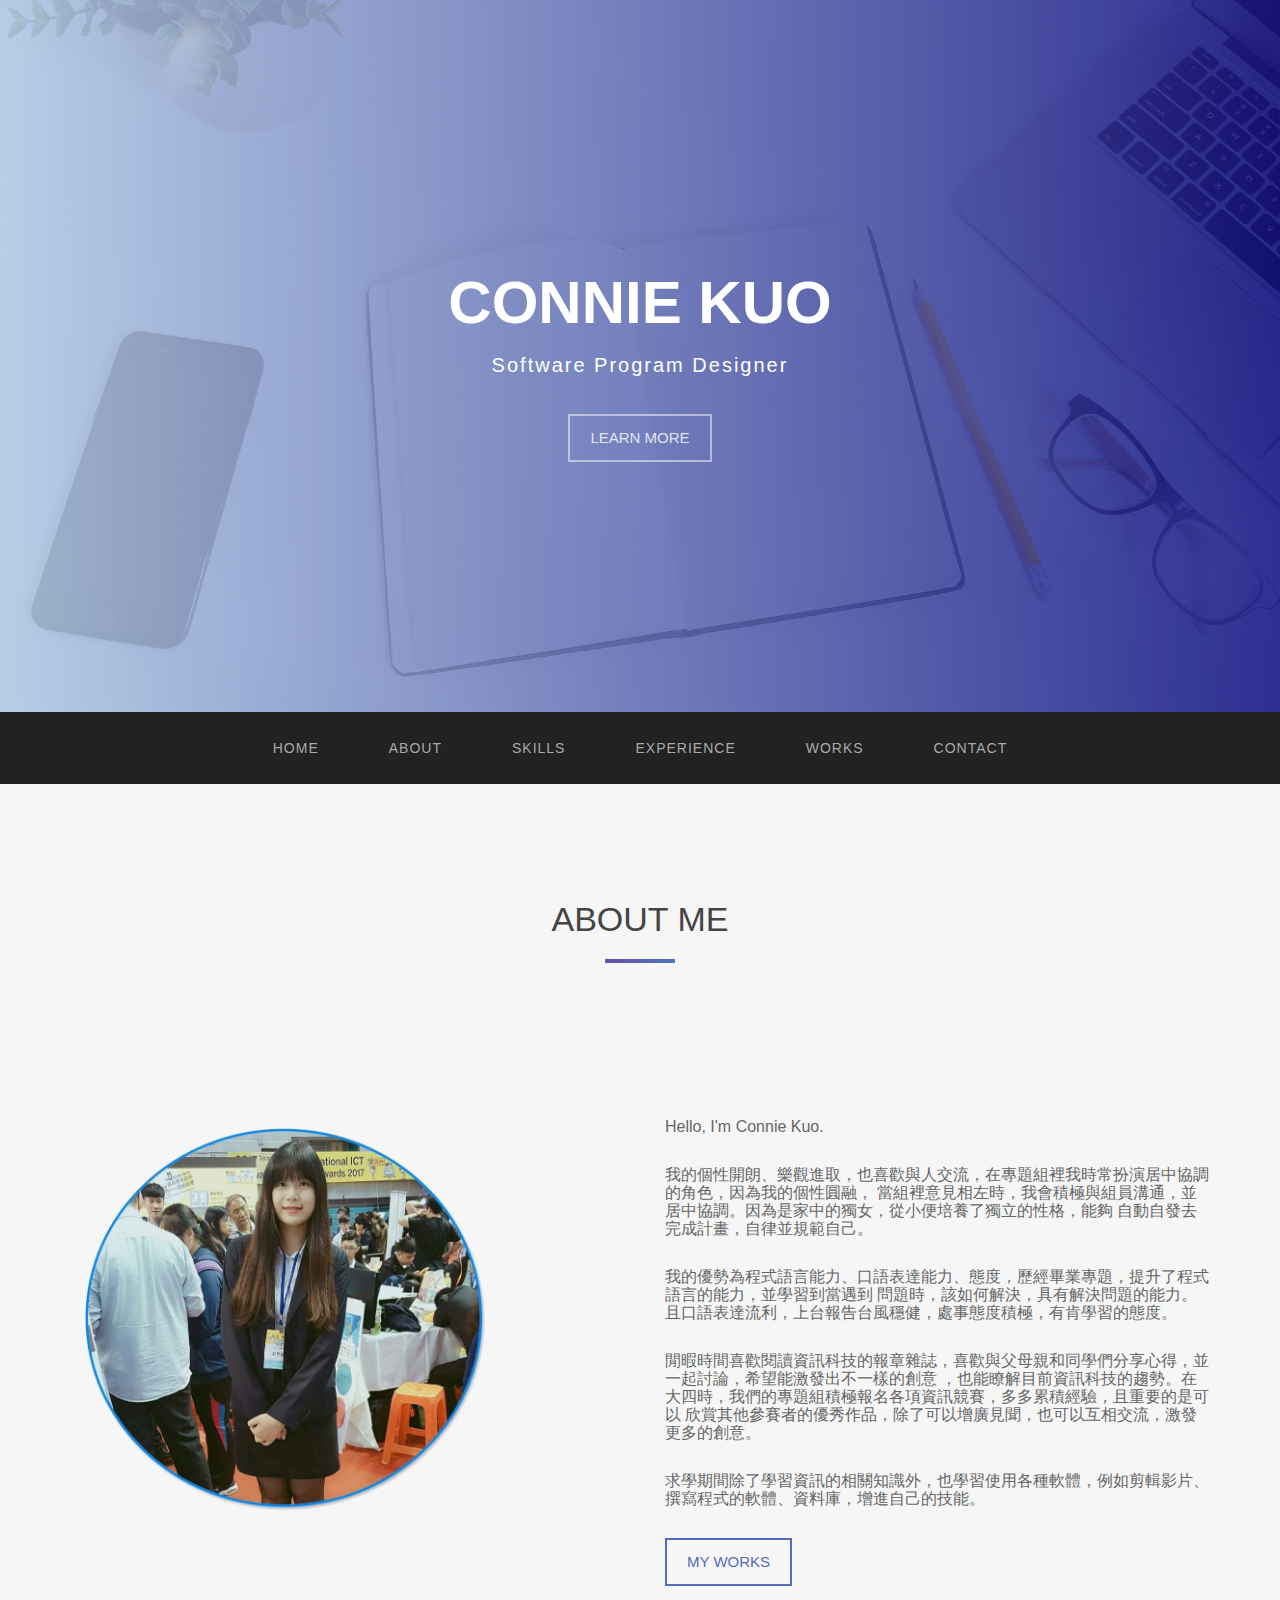
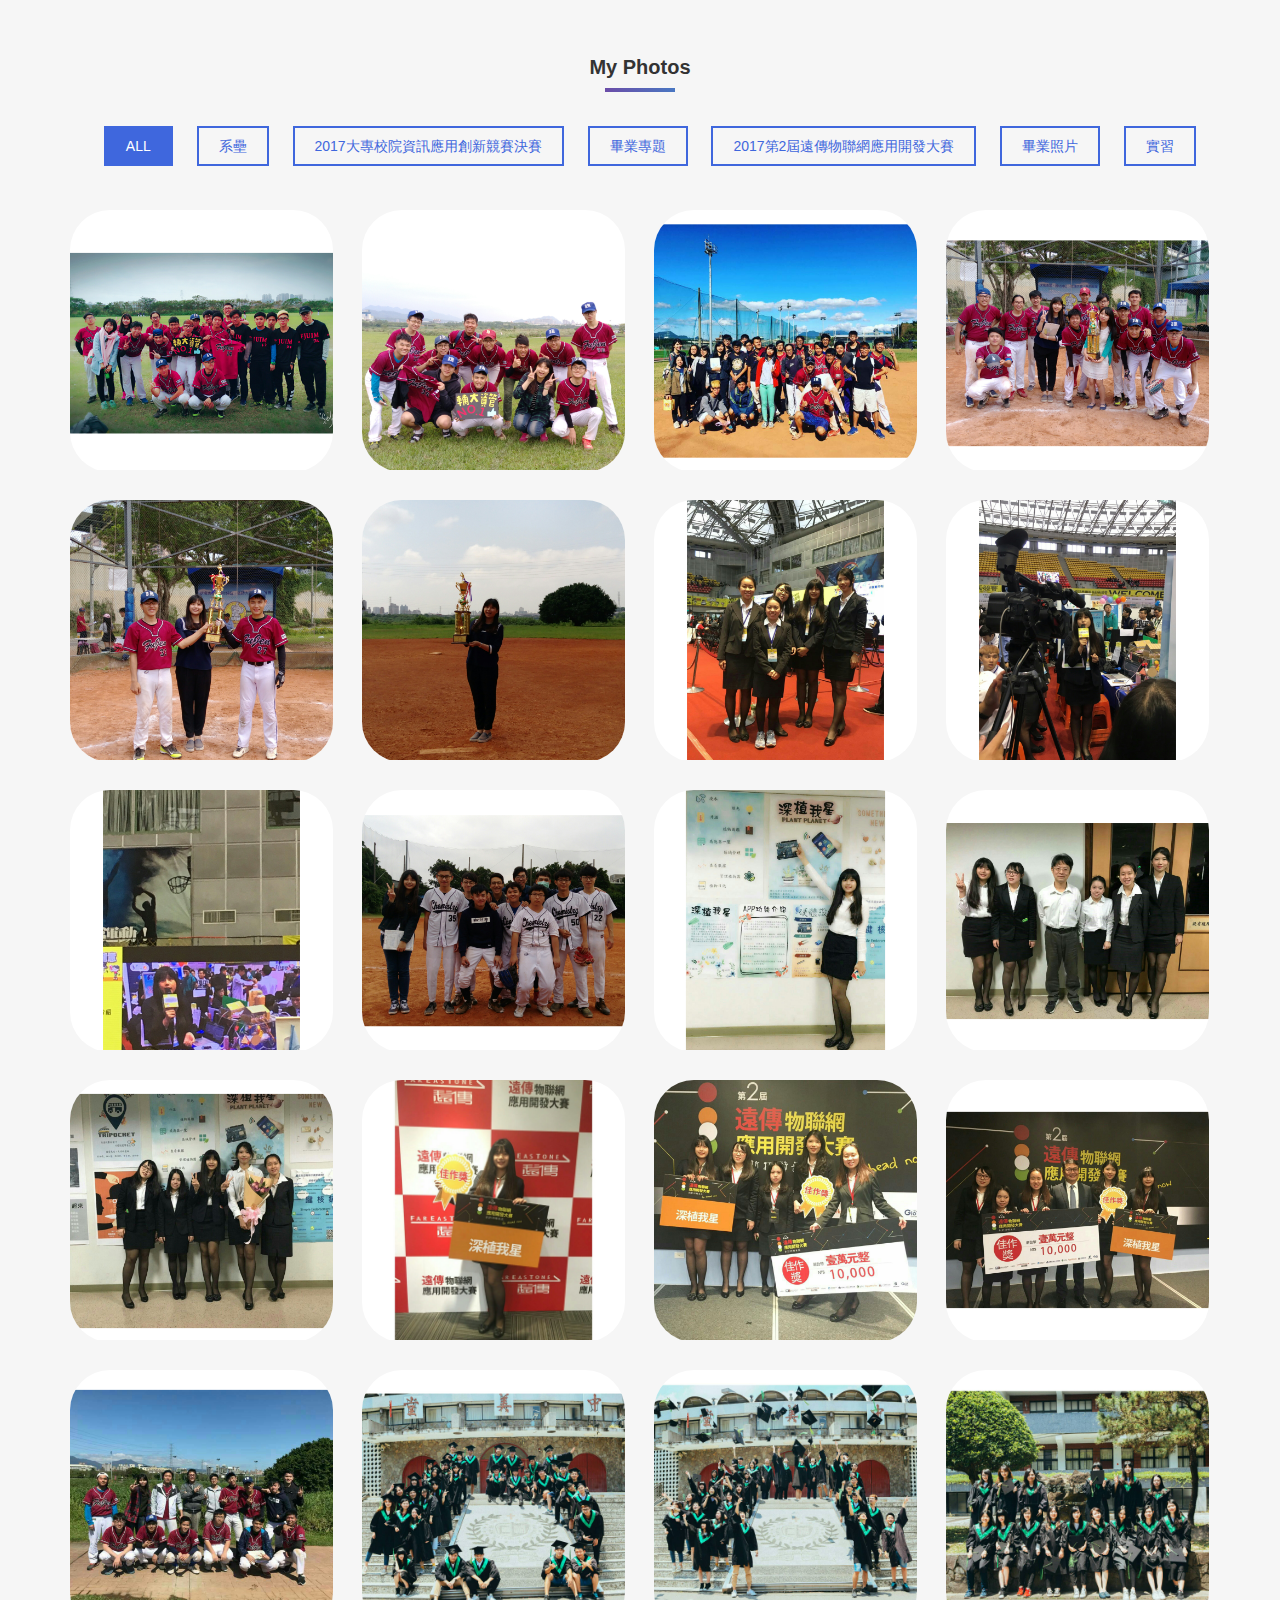
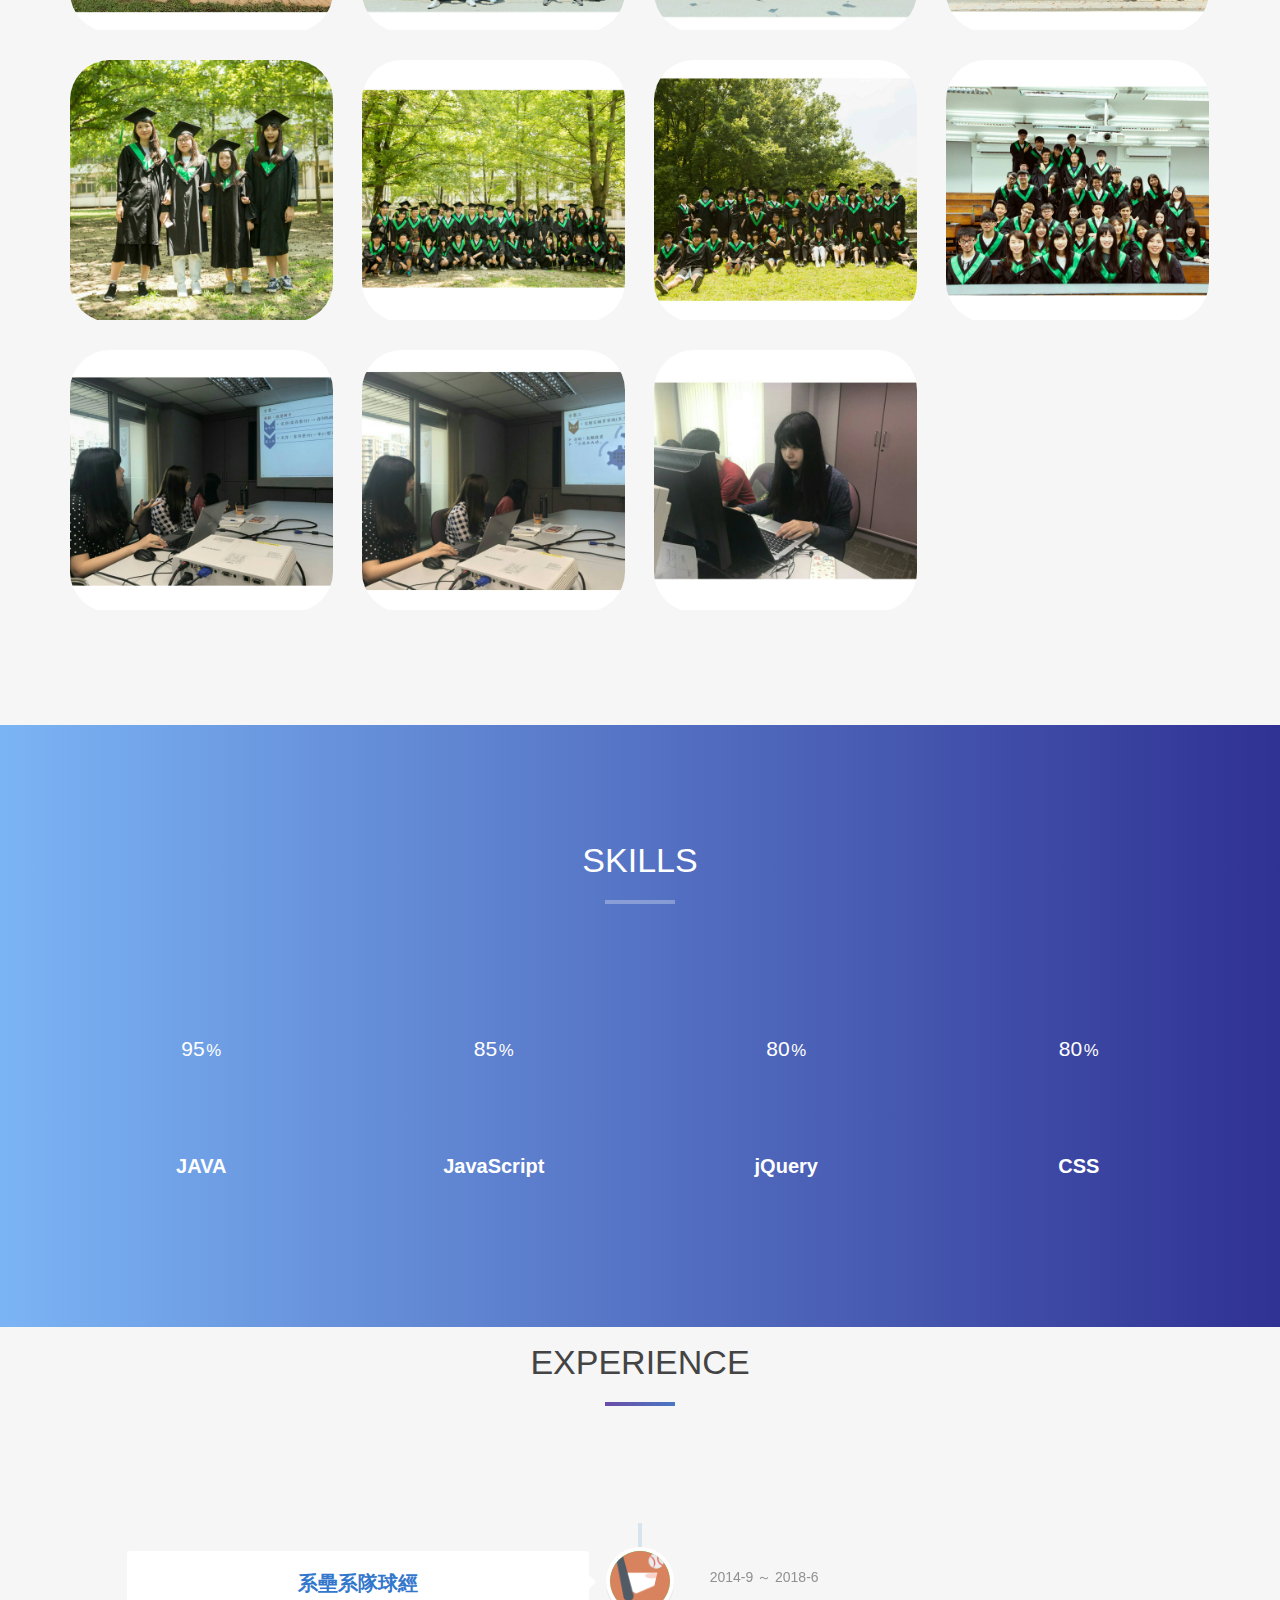
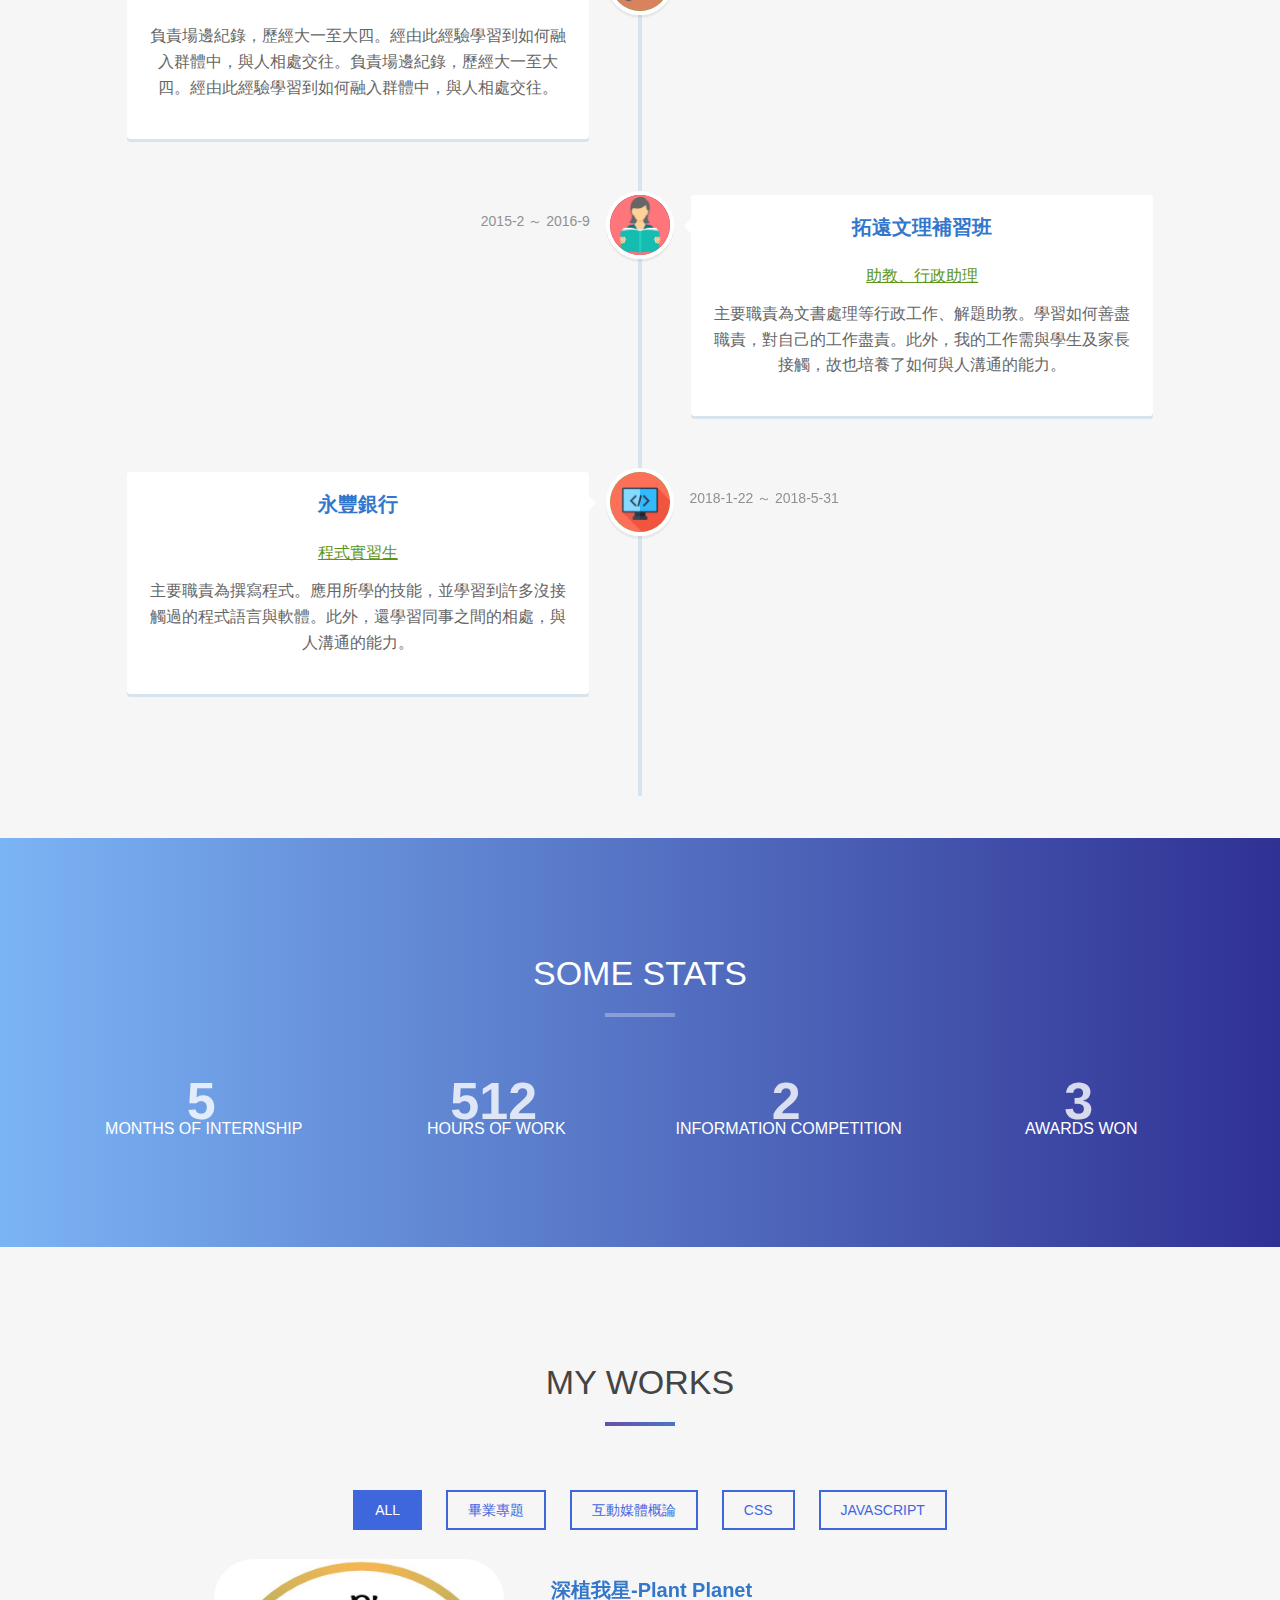
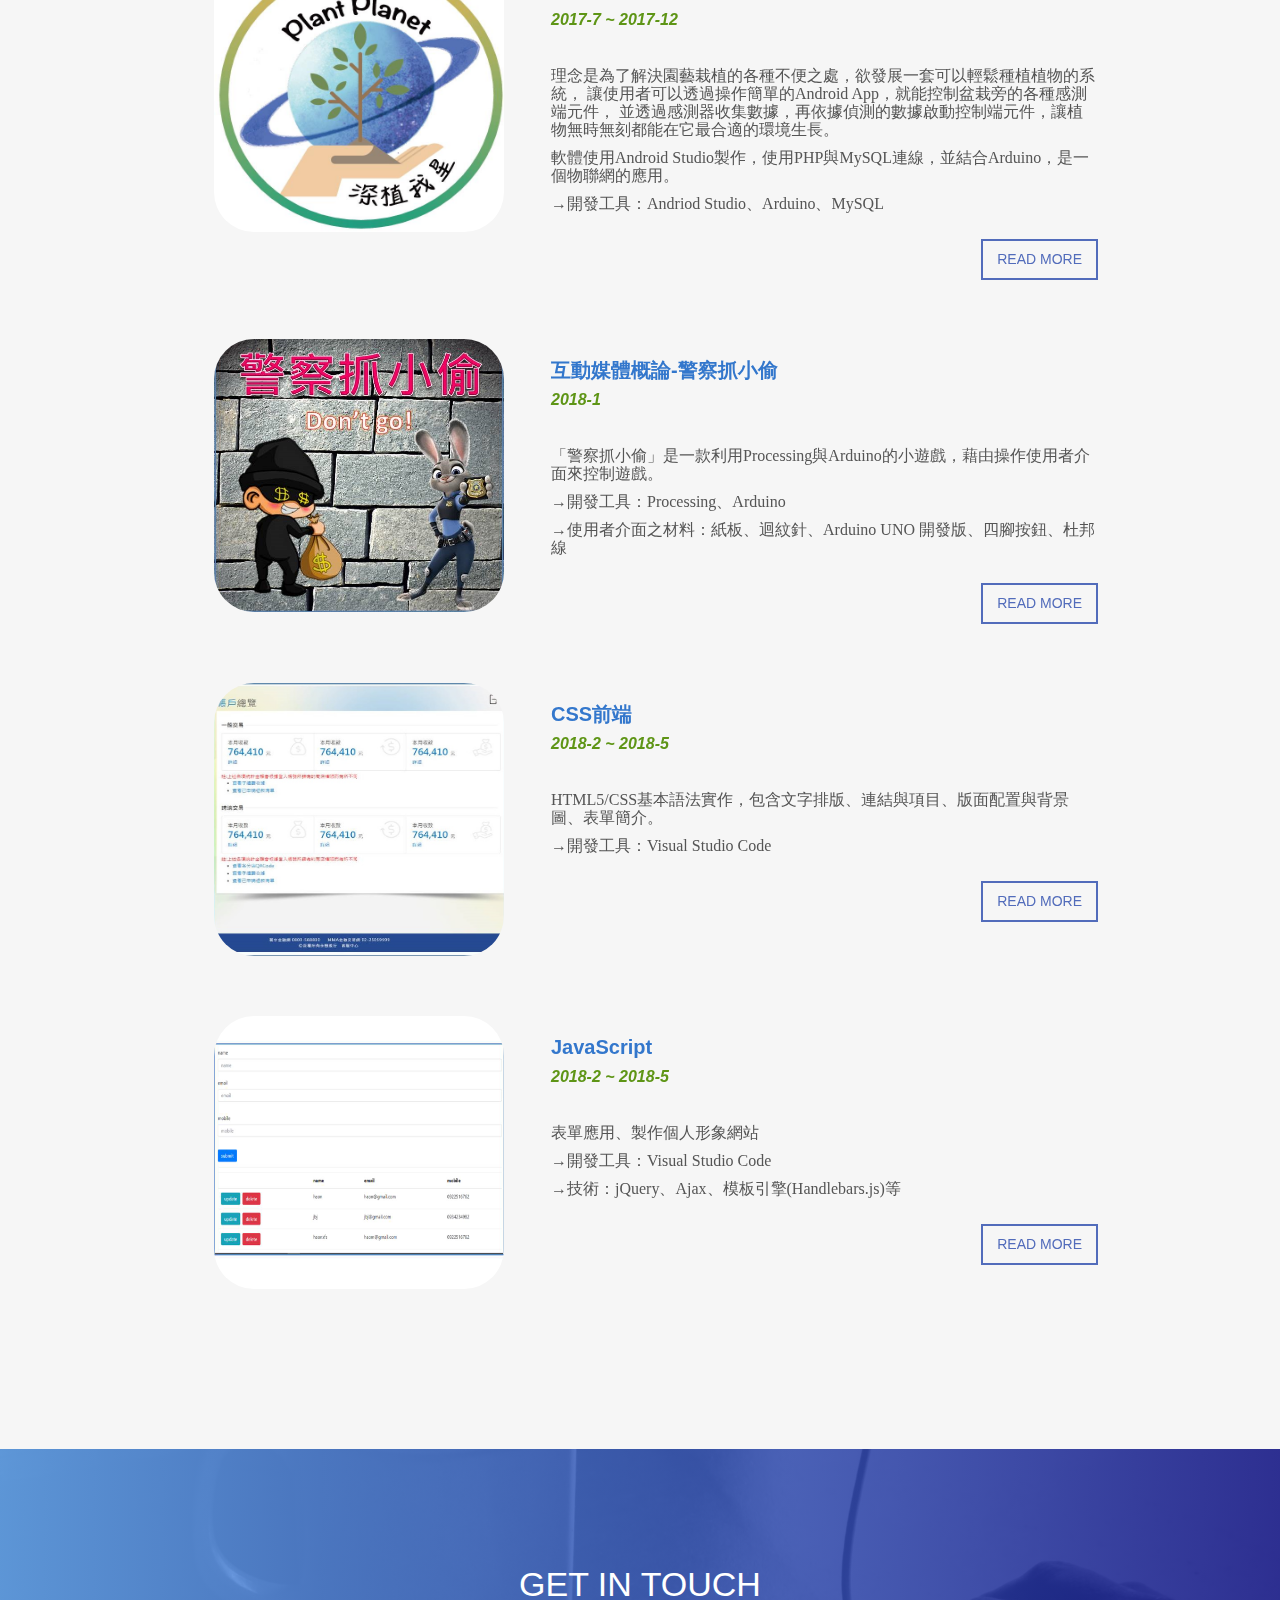
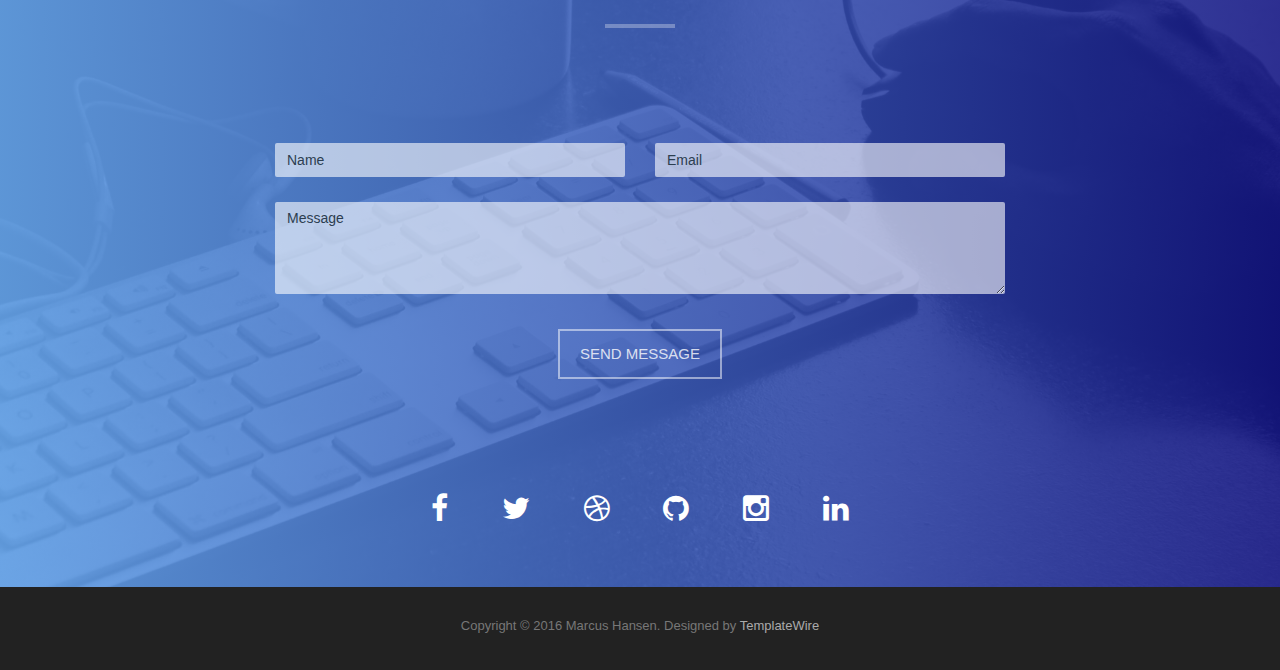
==== commit 7585ddbf: "edit" ====
--- a/index.html
+++ b/index.html
@@ -141,7 +141,7 @@
                 <a href="#" data-filter=".baseball">系壘</a>
               </li>
               <li>
-                <a href="#" data-filter=".game1">2017全國大專校院資訊應用服務創新競賽決賽</a>
+                <a href="#" data-filter=".game1">2017大專校院資訊應用創新競賽決賽</a>
               </li>
               <li>
                 <a href="#" data-filter=".project">畢業專題</a>
@@ -655,12 +655,12 @@
         <hr>
       </div>
       <div class="row">
-        <!-- <div class="col-md-3 col-sm-3 wow fadeInDown" data-wow-delay="200ms">
+        <div class="col-md-3 col-sm-3 wow fadeInDown" data-wow-delay="200ms">
           <div class="achievement-box">
-            <span class="count"></span>
-            <h4></h4>
-          </div>
-        </div> -->
+            <span class="count">5</span>
+            <h4>Months of Internship</h4>
+          </div>
+        </div>
         <div class="col-md-3 col-sm-3 wow fadeInDown" data-wow-delay="400ms">
           <div class="achievement-box">
             <span class="count">512</span>
@@ -669,14 +669,14 @@
         </div>
         <div class="col-md-3 col-sm-3 wow fadeInDown" data-wow-delay="600ms">
           <div class="achievement-box">
+            <span class="count">2</span>
+            <h4>Information Competition</h4>
+          </div>
+        </div>
+        <div class="col-md-3 col-sm-3 wow fadeInDown" data-wow-delay="800ms">
+          <div class="achievement-box">
             <span class="count">3</span>
             <h4>Awards Won</h4>
-          </div>
-        </div>
-        <div class="col-md-3 col-sm-3 wow fadeInDown" data-wow-delay="800ms">
-          <div class="achievement-box">
-            <span class="count">5</span>
-            <h4>Months of Internship</h4>
           </div>
         </div>
       </div>
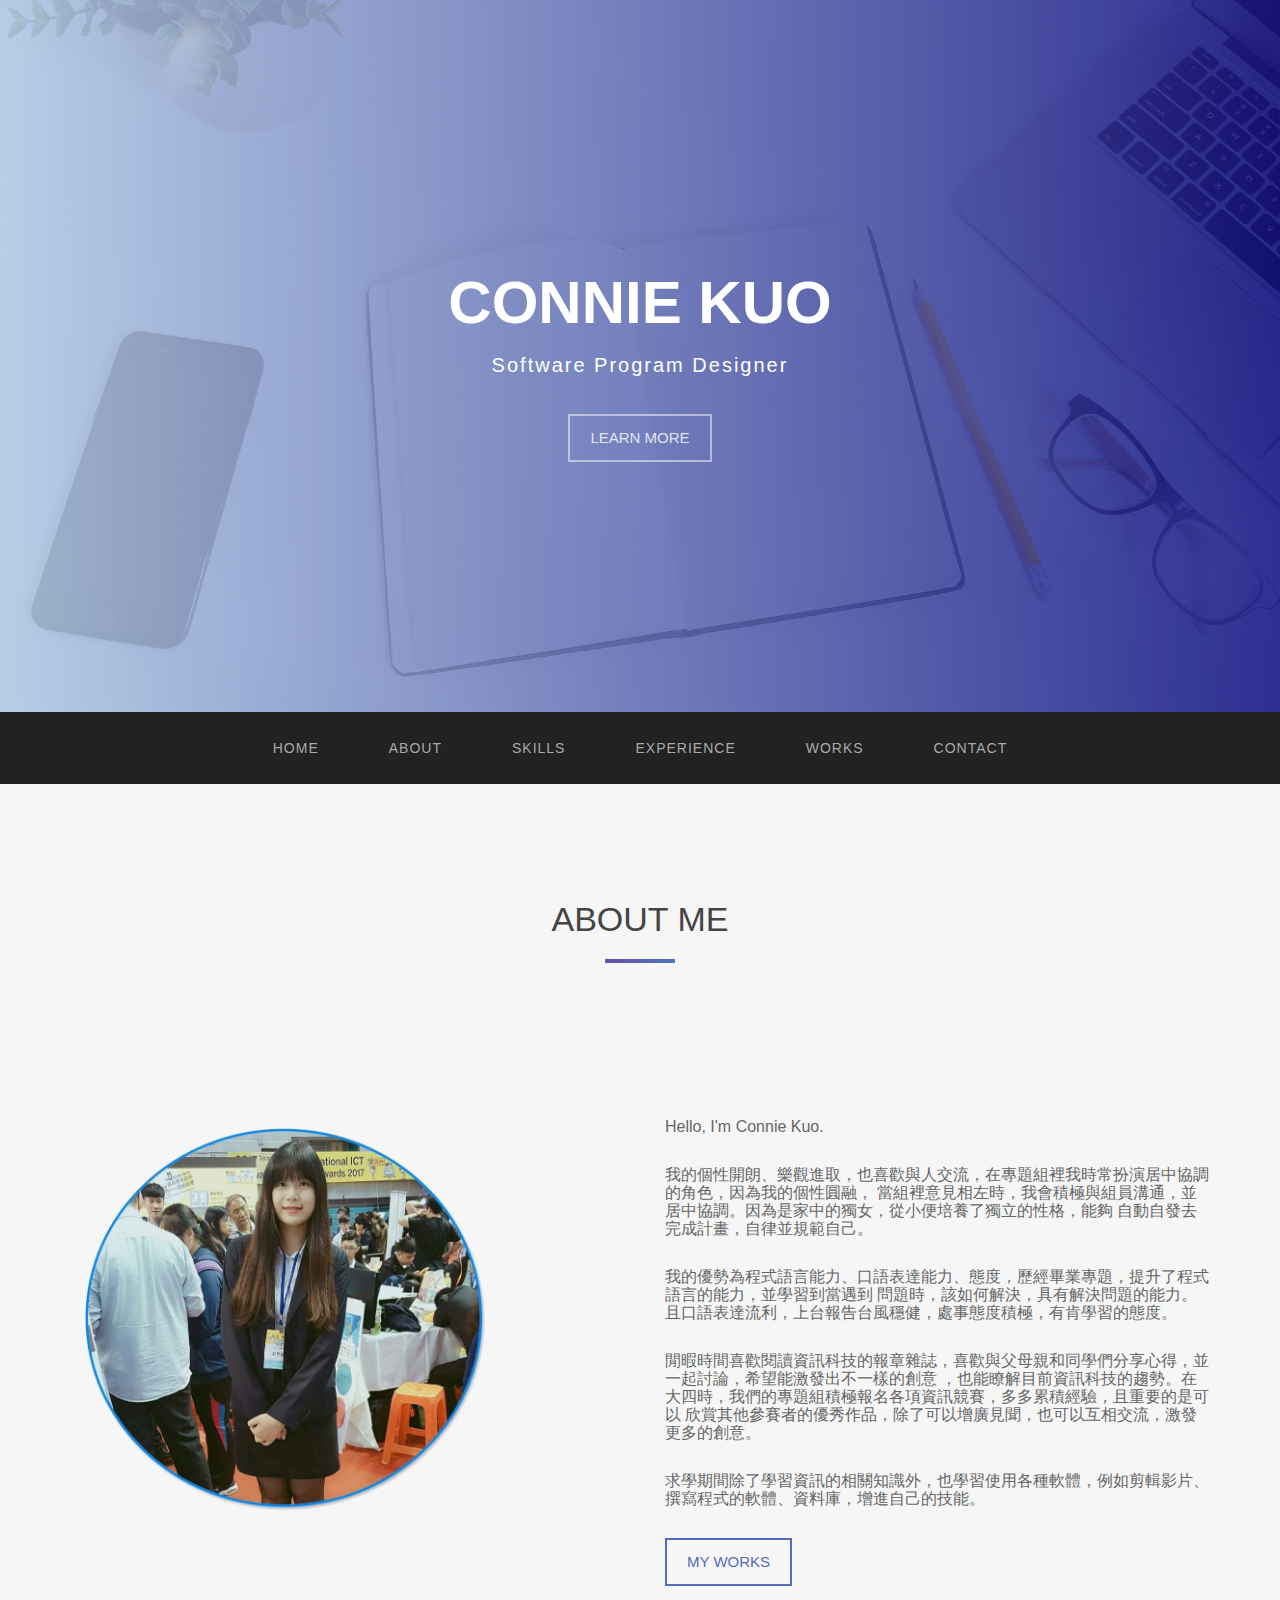
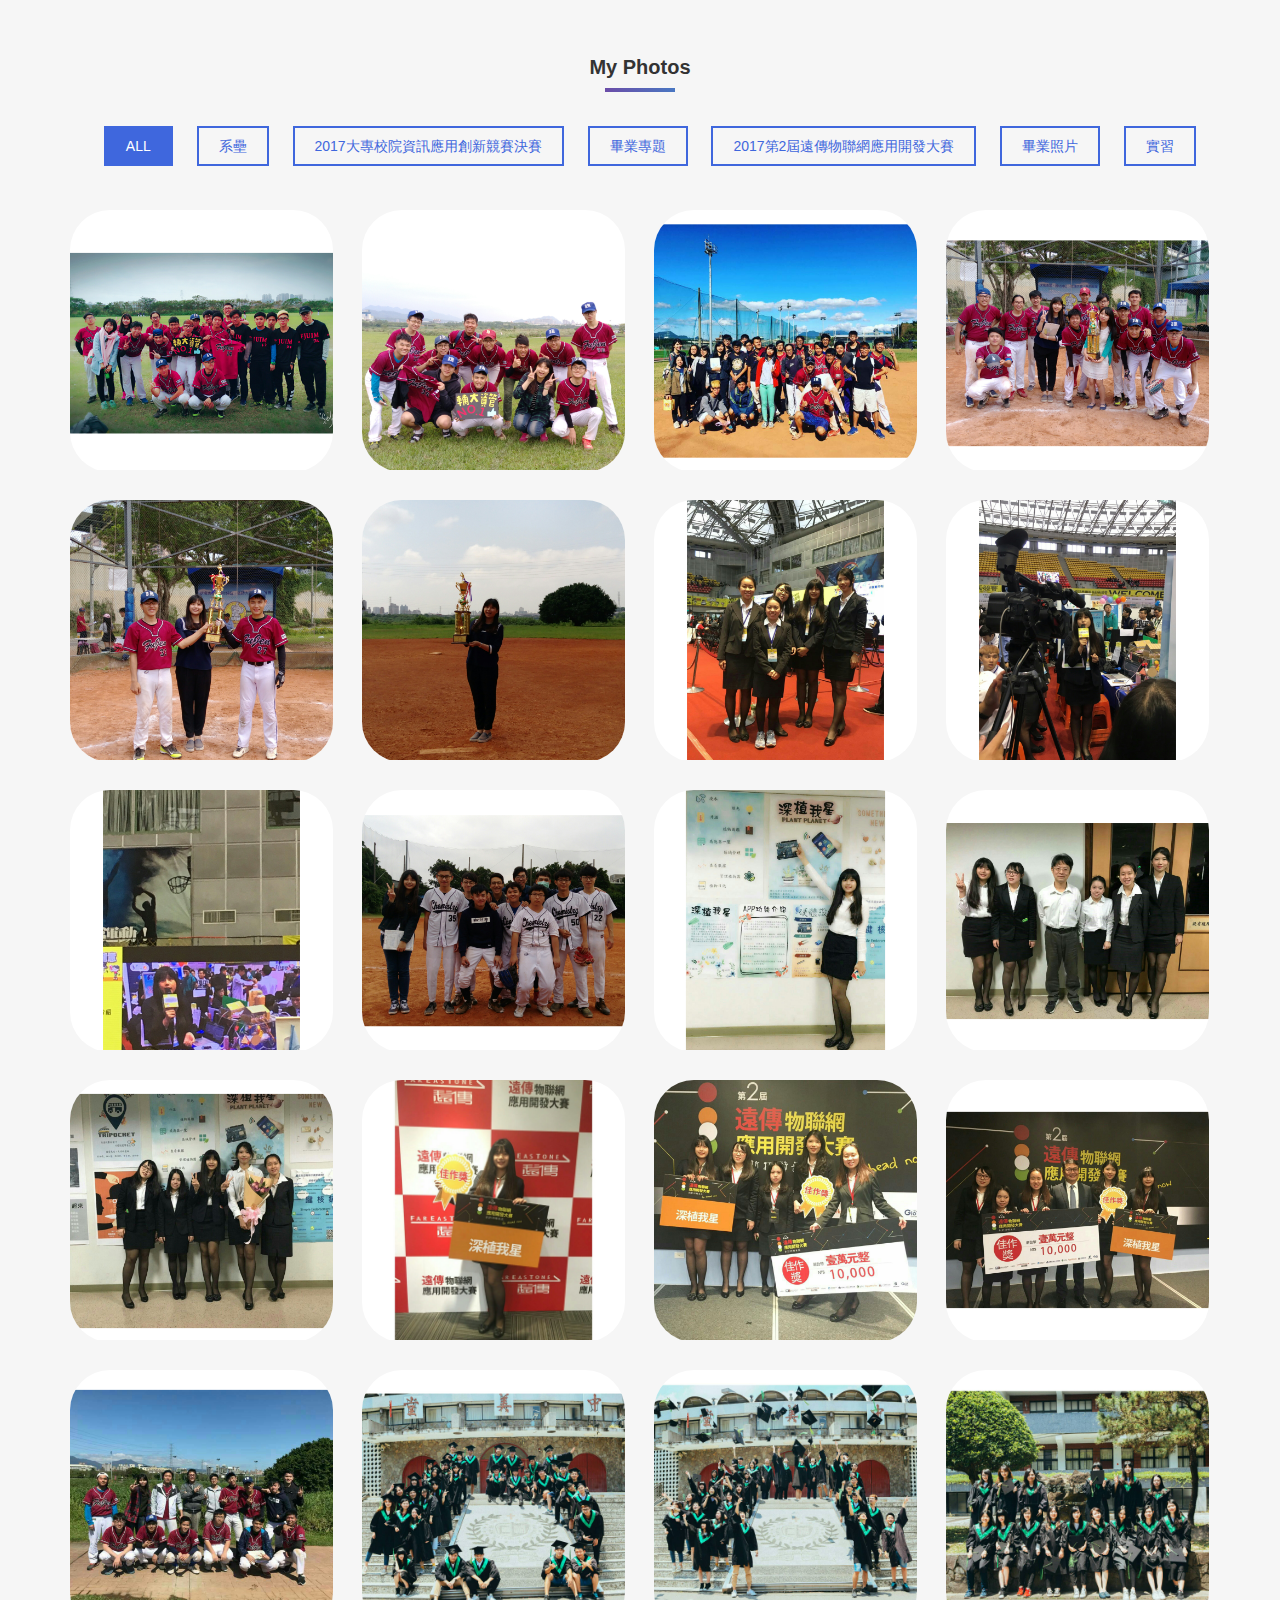
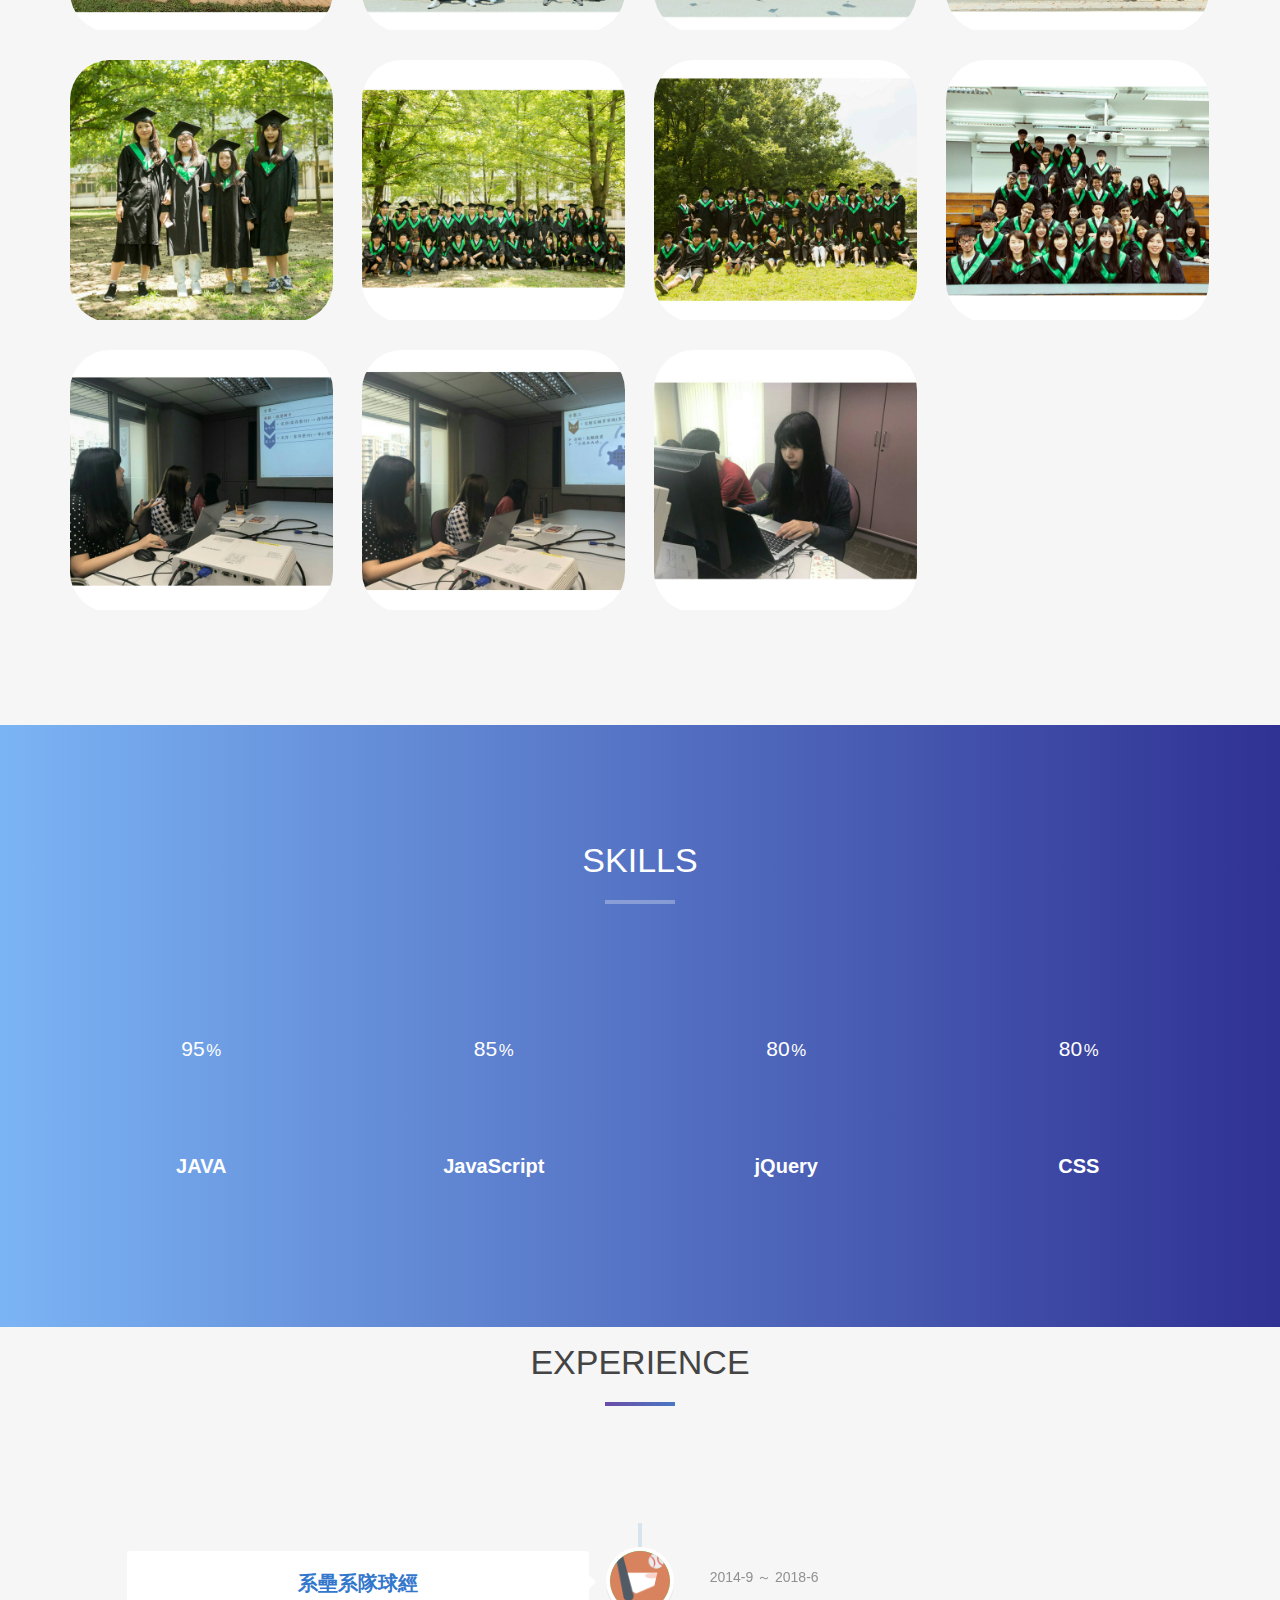
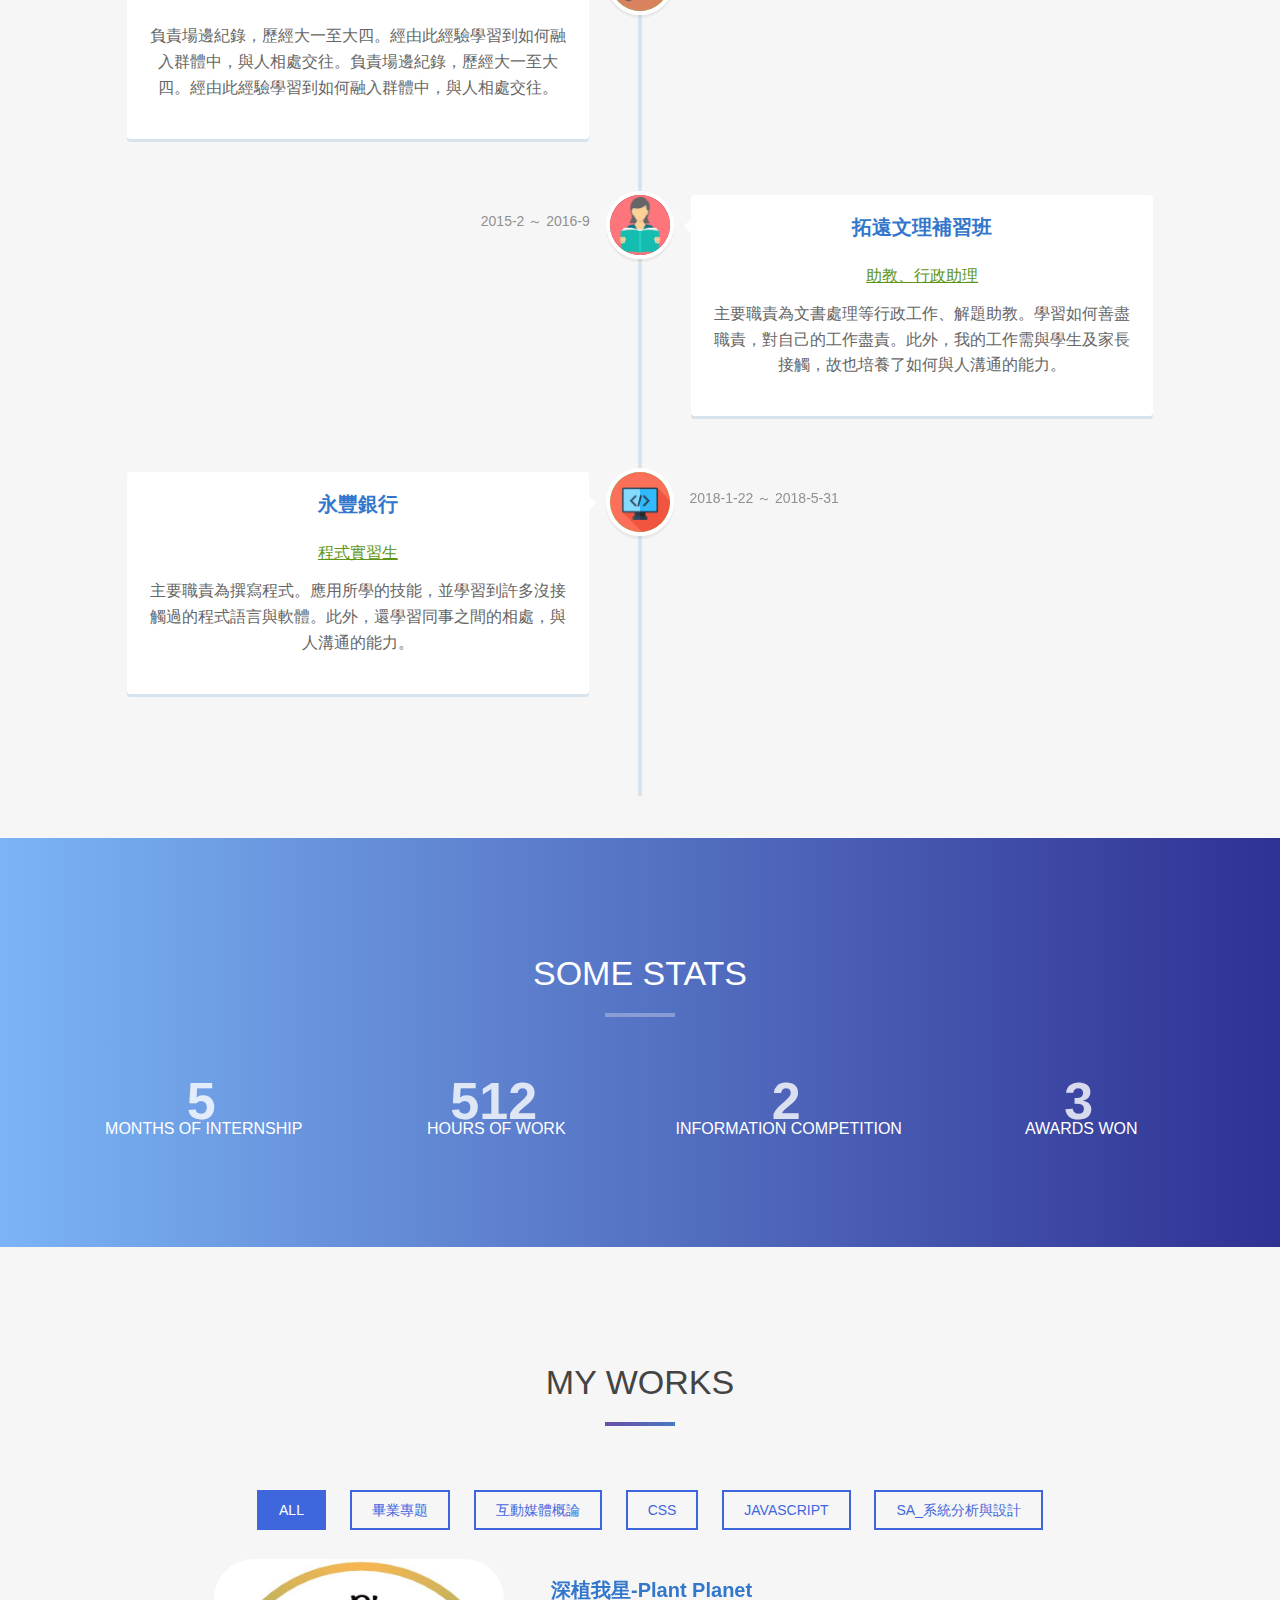
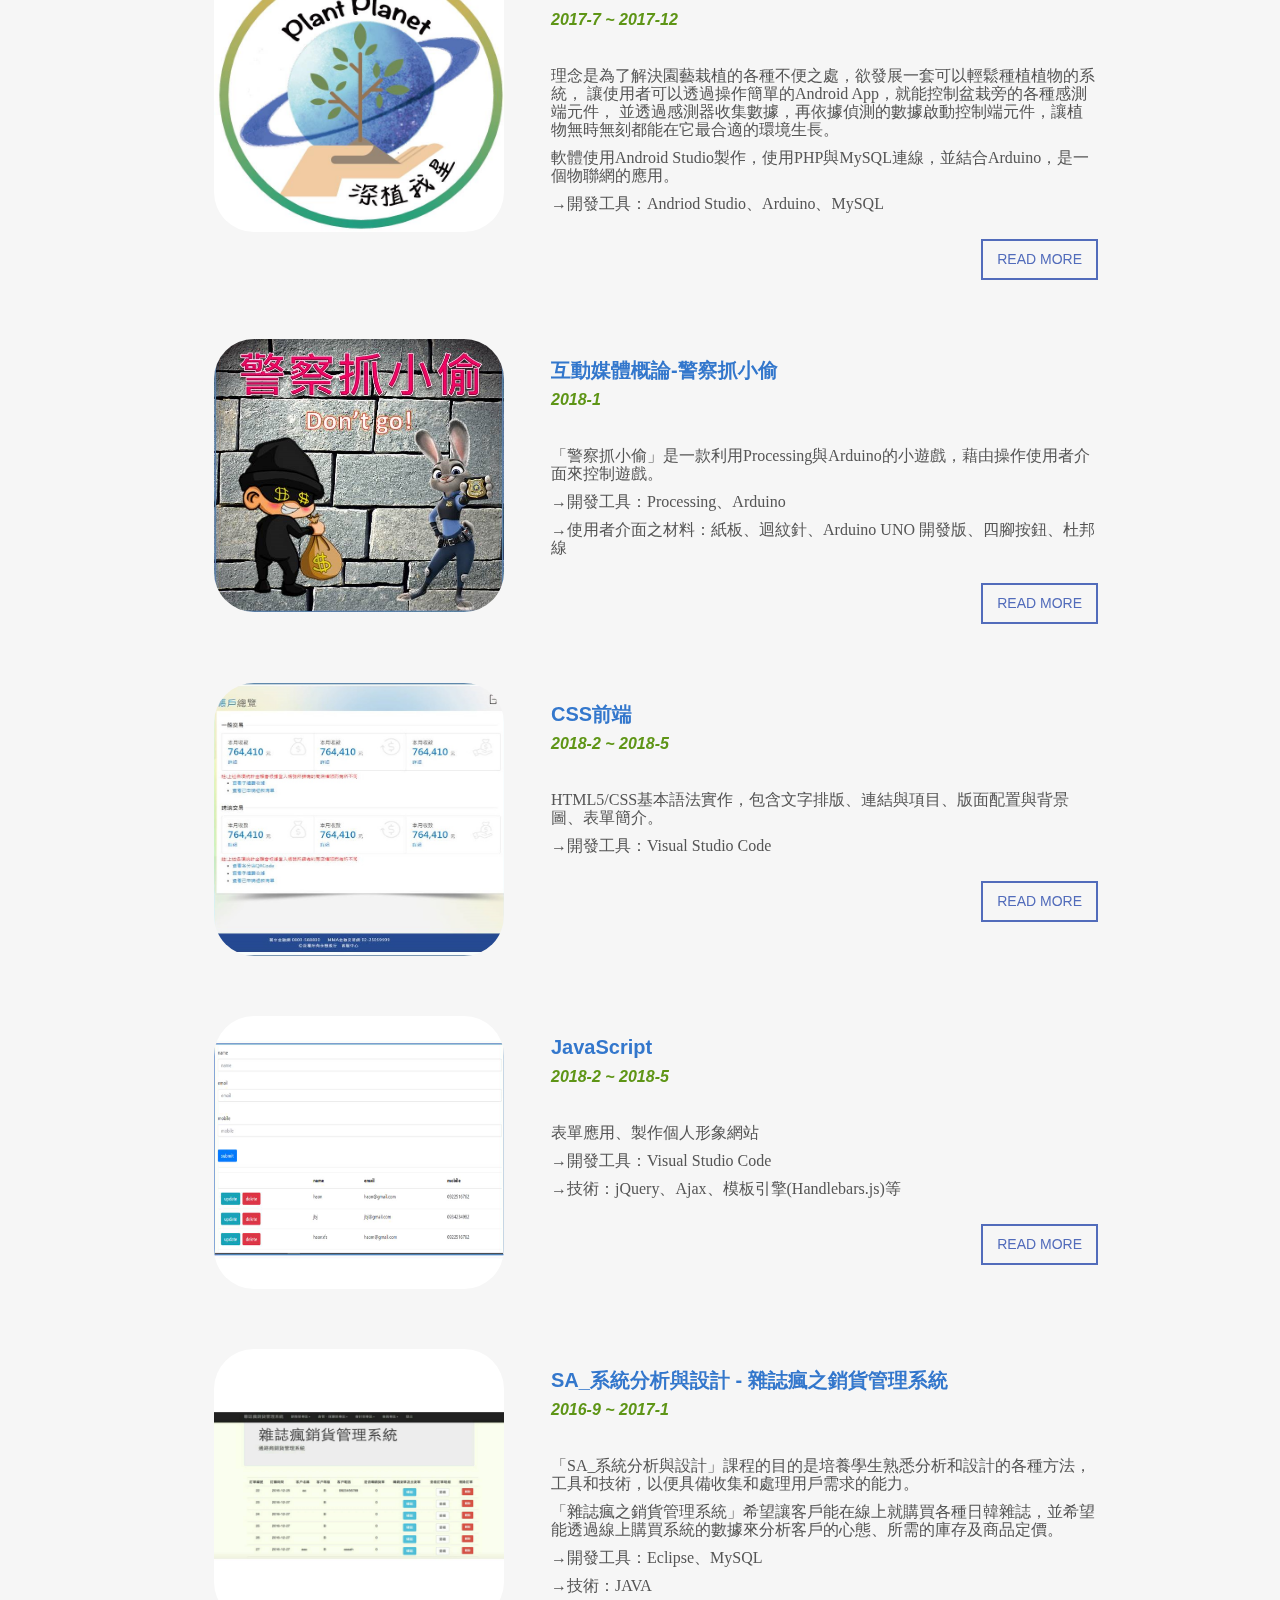
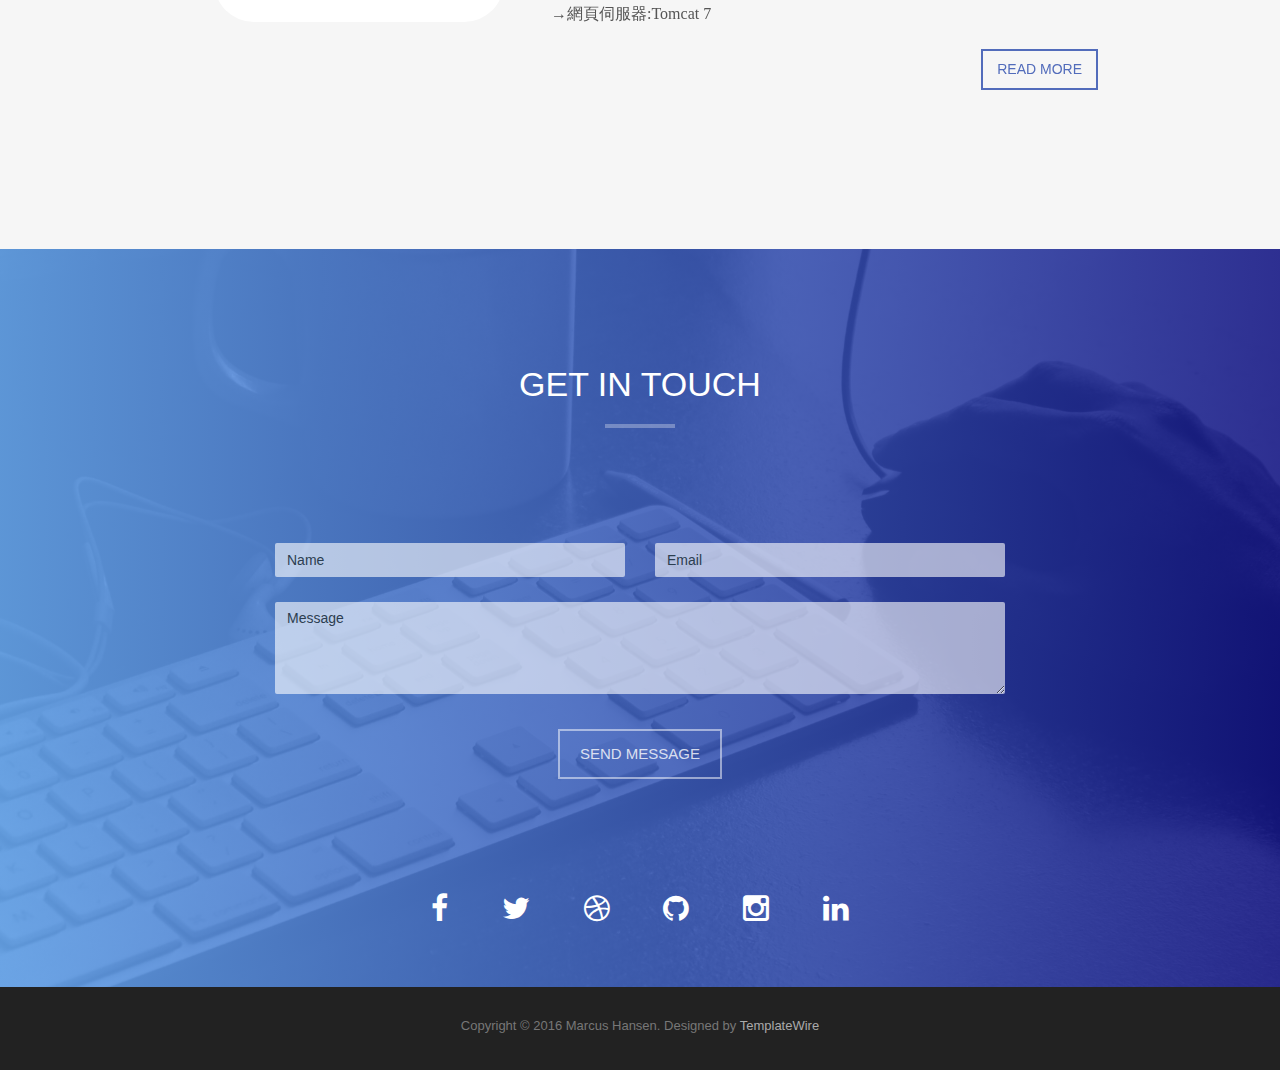
==== commit 5719afb5: "edit" ====
--- a/index.html
+++ b/index.html
@@ -709,6 +709,9 @@
               <li>
                 <a href="#" data-filter=".js">JavaScript</a>
               </li>
+              <li>
+                <a href="#" data-filter=".sa">SA_系統分析與設計</a>
+              </li>
             </ol>
           </li>
         </ul>
@@ -1073,6 +1076,100 @@
                 </div>
               </div>
             </div>
+
+            <!-- SA -->
+
+            <div data-sorting-index="1" class="s-repeatable-item sa">
+
+              <div class="clearfix">
+                <!-- img -->
+                <div class="s-rva">
+                  <div class="s-item-media-wrapper five columns offset-one s-left-in-row s-rva-media">
+                    <div class="s-item-media-group">
+                      <div class="s-component s-media">
+                        <div>
+                          <div class="s-component-content">
+                            <div>
+                              <div class="s-ratio-box" style="max-width: 720px; max-height: 585px;">
+                                <div class="s-ratio-fill" style="padding-bottom: 94%;"></div>
+                                <div>
+                                  <img alt title class="crop-default lazyloaded" data-description width="720" height="585" src="img/sa1.jpg">
+                                </div>
+                              </div>
+                            </div>
+                          </div>
+                        </div>
+                      </div>
+                    </div>
+                  </div>
+                  <!-- words -->
+
+                  <div class="nine columns s-right-in-row s-rva-text">
+                    <div class="s-item-text-group half-offset-left s-animation-page-slide_in">
+                      <div class="s-item-title">
+                        <div class="s-component s-text">
+                          <h3 class="s-component-content s-font-heading">
+                            <p>
+                              <a href="img/sa1.jpg" title="SA_系統分析與設計" rel="prettyPhoto">SA_系統分析與設計 - 雜誌瘋之銷貨管理系統</a>
+
+                            </p>
+                          </h3>
+                        </div>
+                      </div>
+                      <div class="s-item-subtitle">
+                        <div class="s-component s-text">
+                          <h6 class="s-component-content s-font-body">
+                            <p>
+                              <strong>
+                                <strong></strong>
+                                <em>2016-9 ~ 2017-1</em>
+                              </strong>
+                            </p>
+                          </h6>
+                        </div>
+                      </div>
+                      <div class="s-item-text">
+                        <div class="s-component s-text">
+                          <div class="s-component-content s-font-body">
+                            <!-- <p>
+                              <strong>Los Angeles & New York</strong>
+                            </p> -->
+                            <p>&nbsp;</p>
+                            <p>
+                              「SA_系統分析與設計」課程的目的是培養學生熟悉分析和設計的各種方法，工具和技術，以便具備收集和處理用戶需求的能力。 
+                            </p>
+                            <P>
+                              「雜誌瘋之銷貨管理系統」希望讓客戶能在線上就購買各種日韓雜誌，並希望能透過線上購買系統的數據來分析客戶的心態、所需的庫存及商品定價。
+                            </P>
+                            <p>→開發工具：Eclipse、MySQL</p>
+                            <p>→技術：JAVA</p>
+                            <p>→網頁伺服器:Tomcat 7</p>
+                          </div>
+                        </div>
+                      </div>
+
+                      <div class>
+                        <div class="s-text-button">
+                          <div class="s-button s-component">
+                            <div>
+                              <div class="s-component-content s-component-content-button">
+                                <a class="s-common-button s-font-body s-small-button btn btn-primary btn-lg page-scroll" href="./sa.html" data-component="button"
+                                  target="_blank">Read More</a>
+                              </div>
+                            </div>
+                          </div>
+                        </div>
+                      </div>
+
+                      <div class></div>
+                    </div>
+                  </div>
+                </div>
+              </div>
+            </div>
+
+
+
           </div>
         </div>
       </div>
